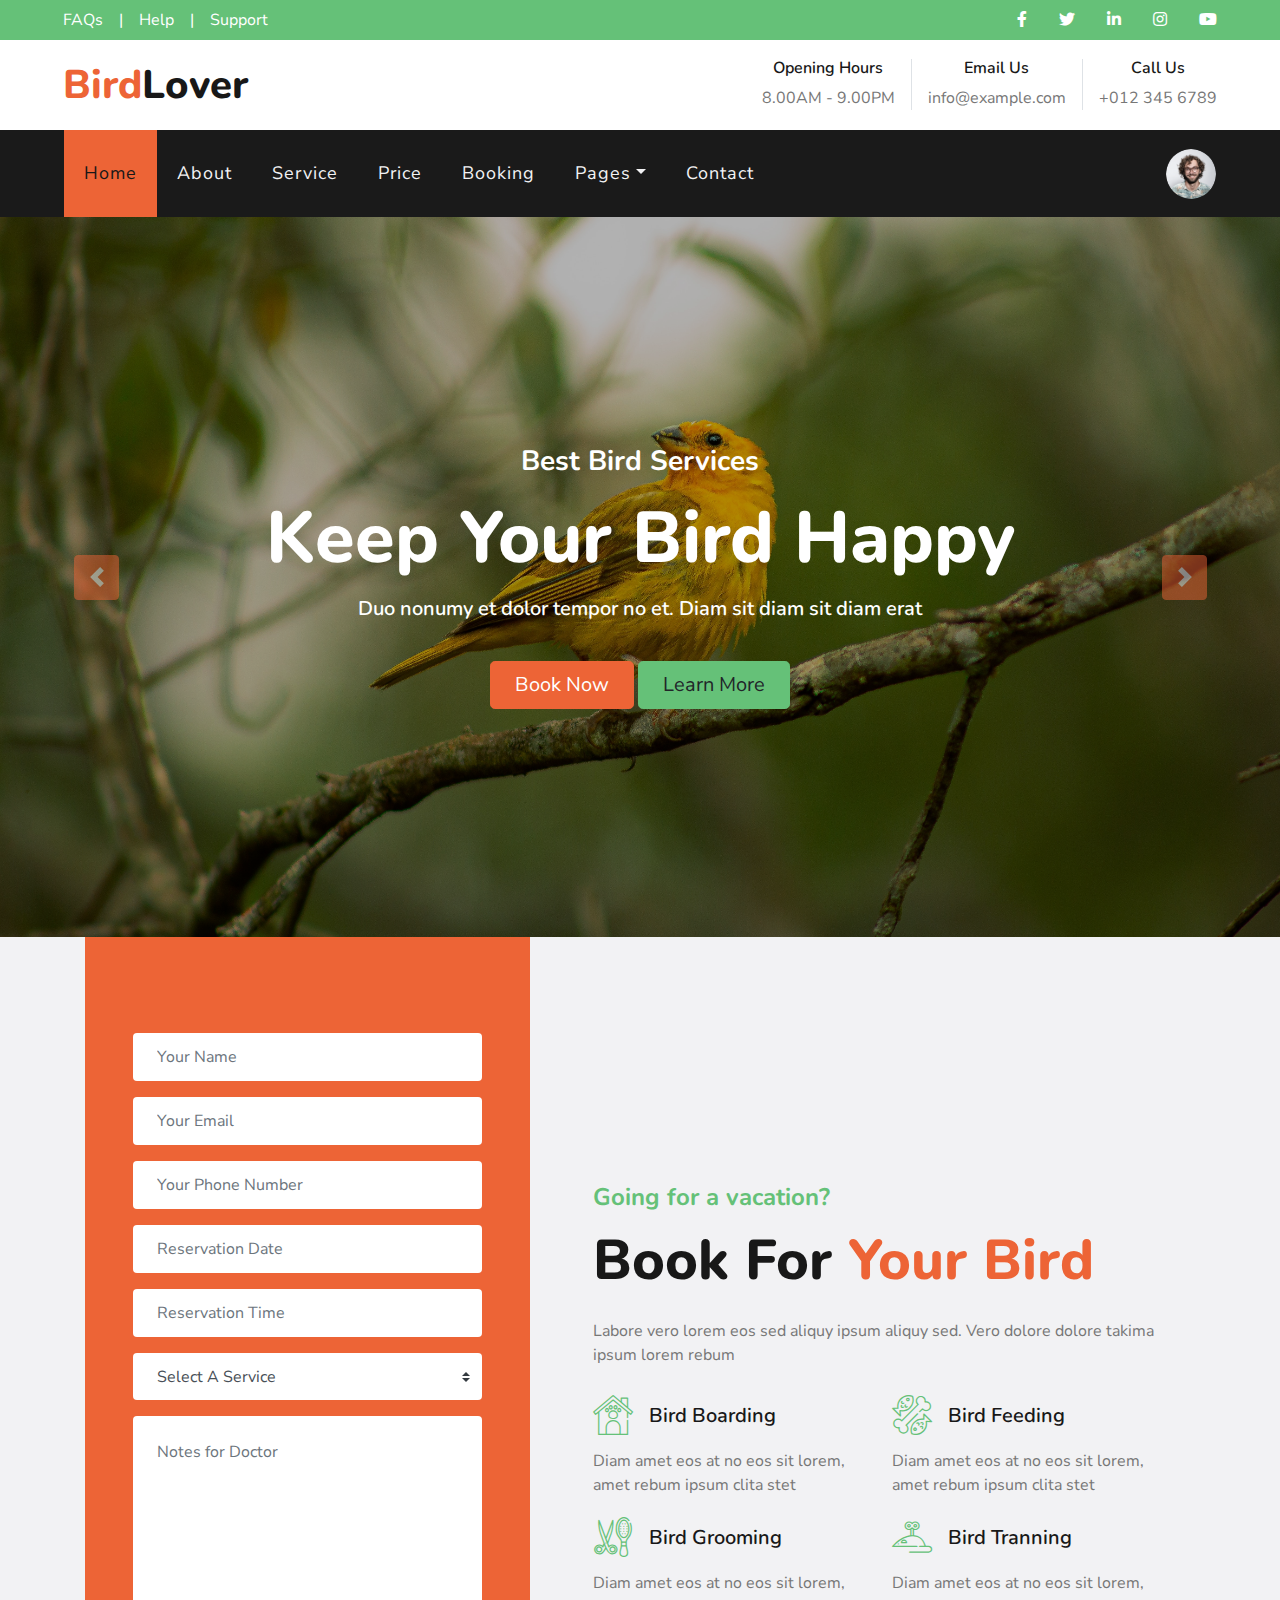
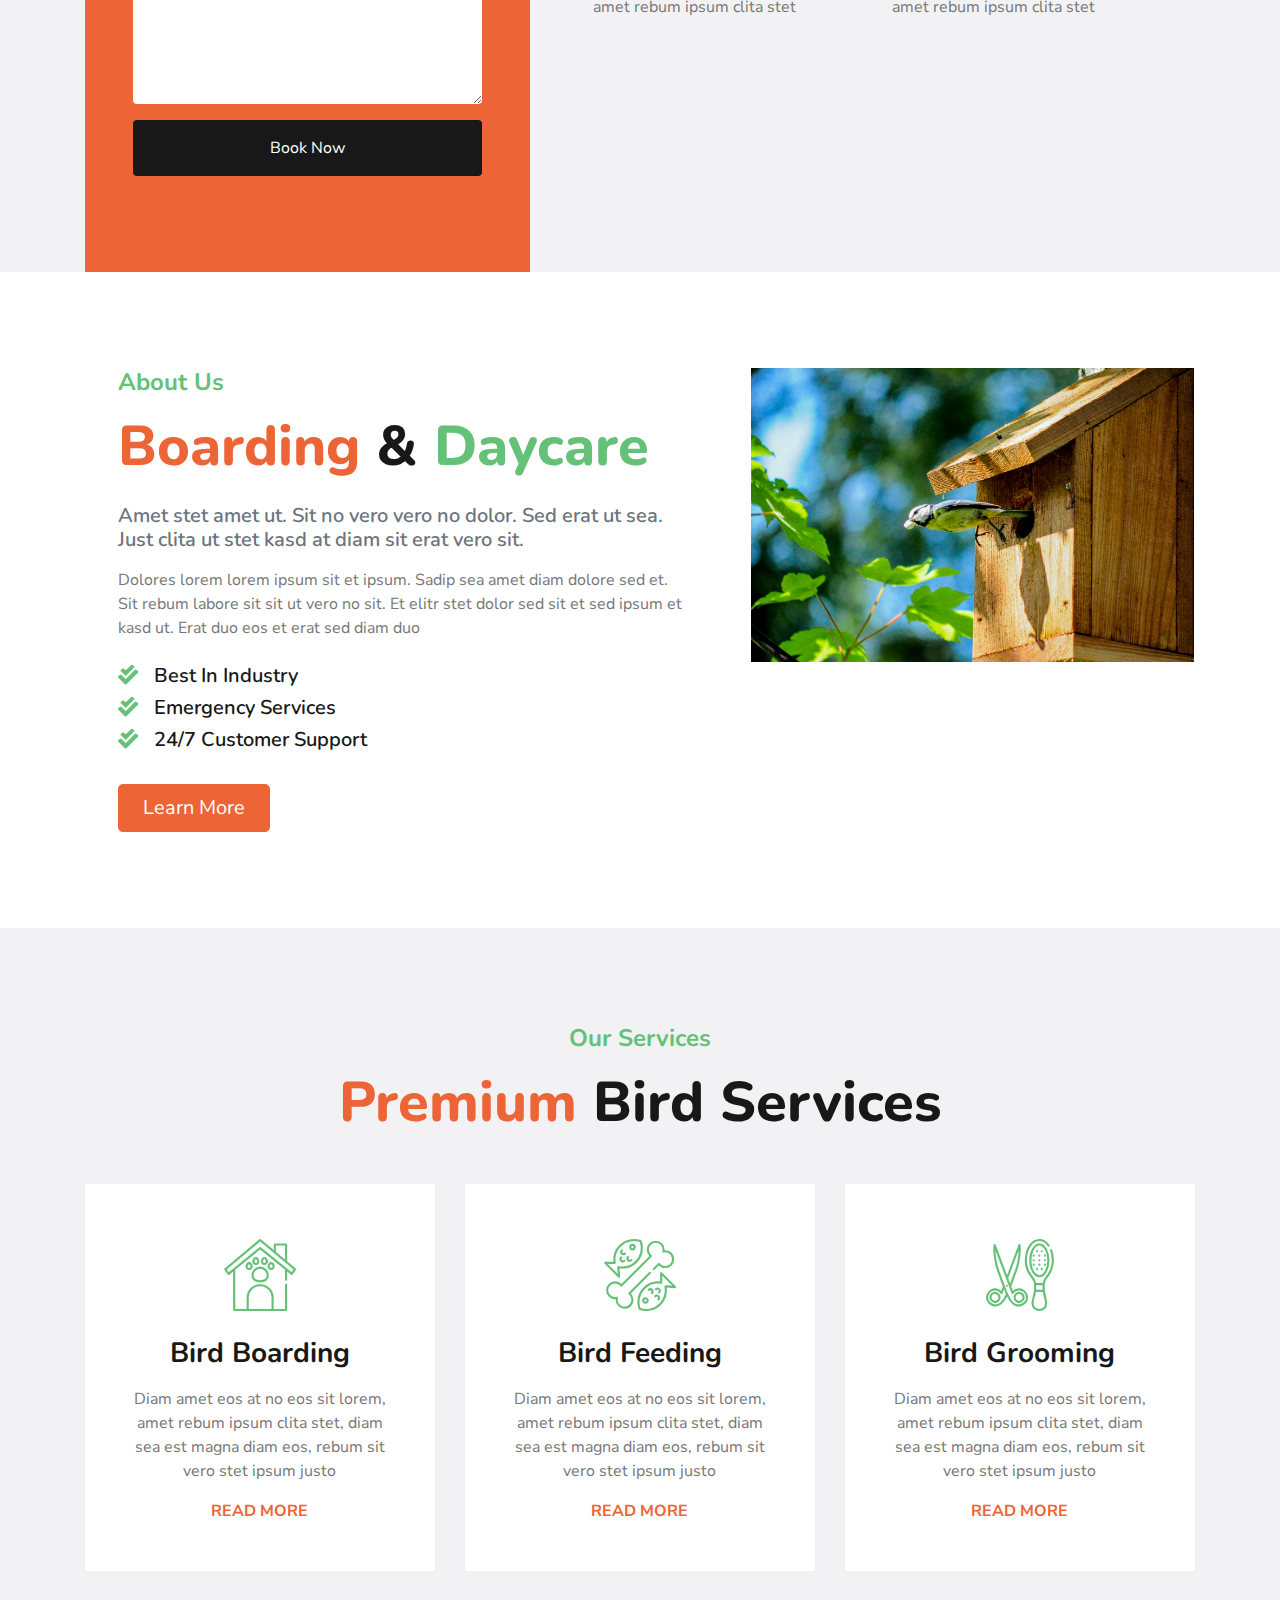
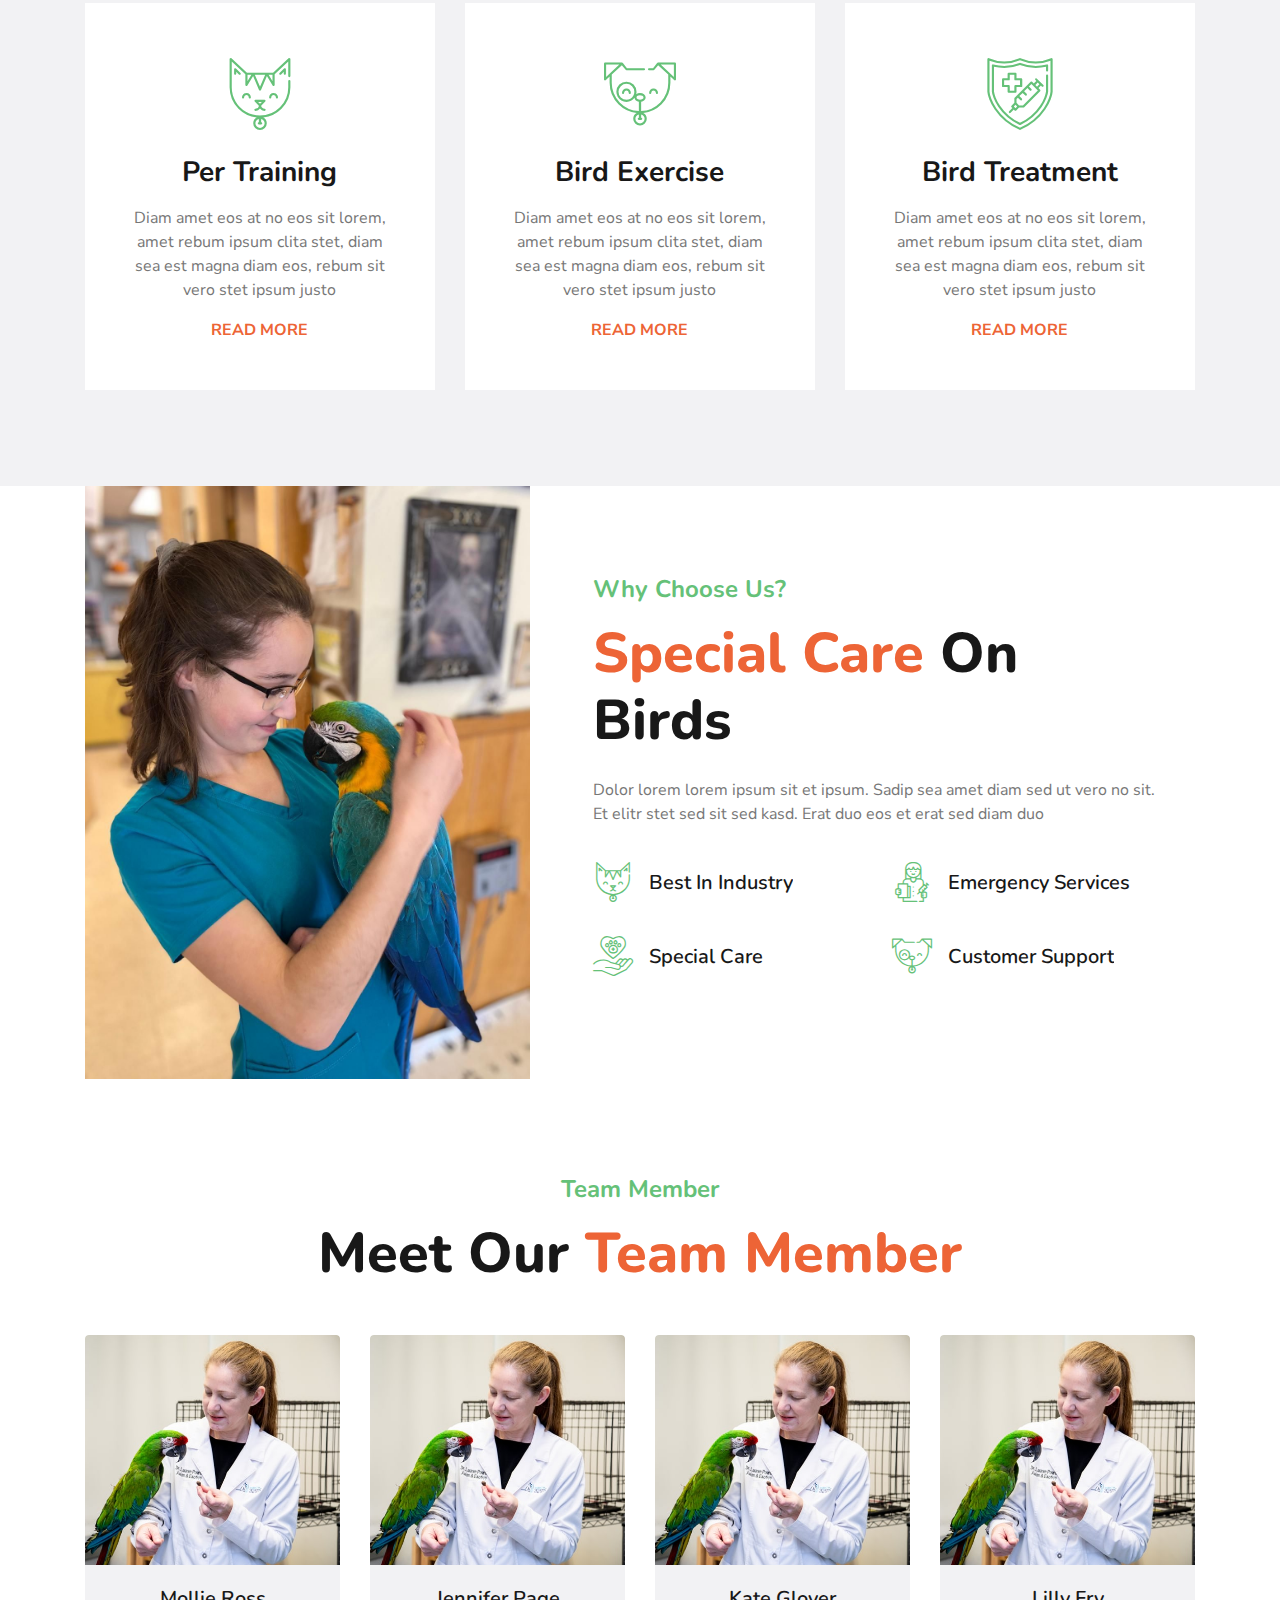
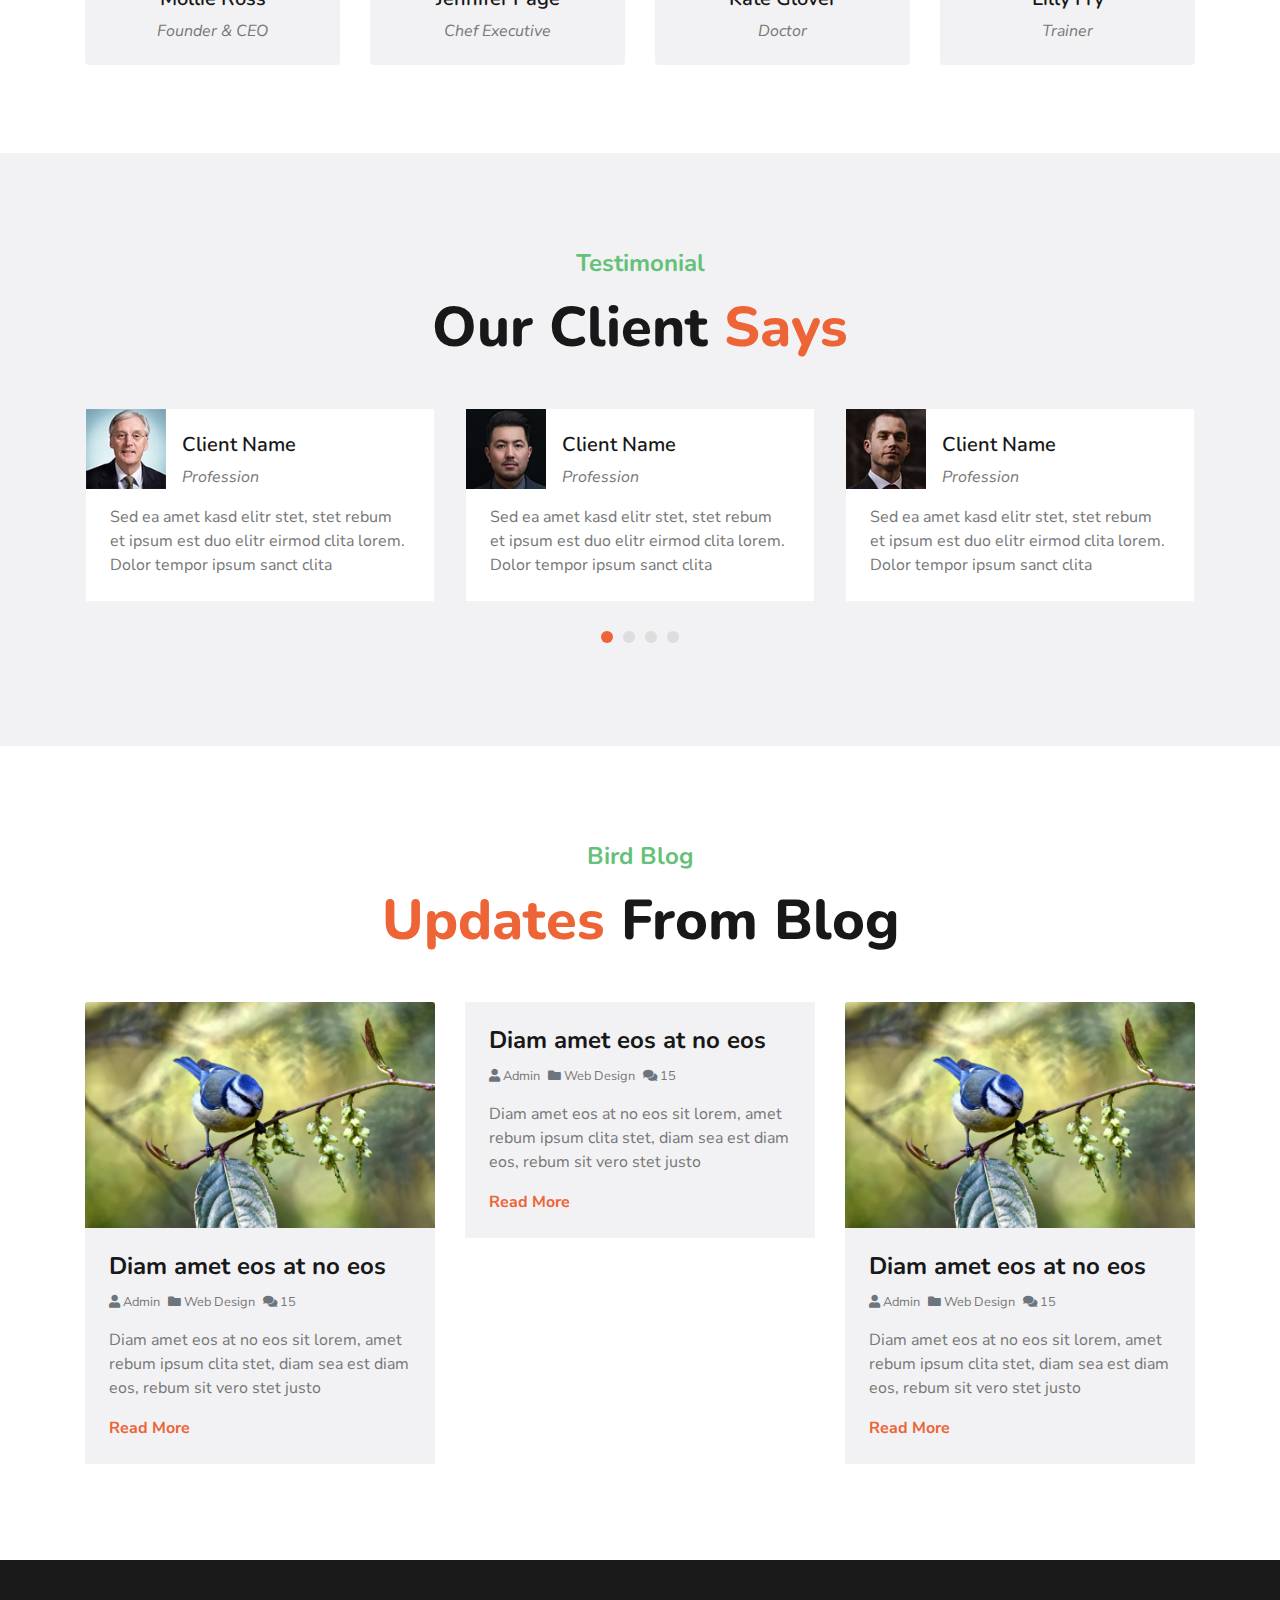
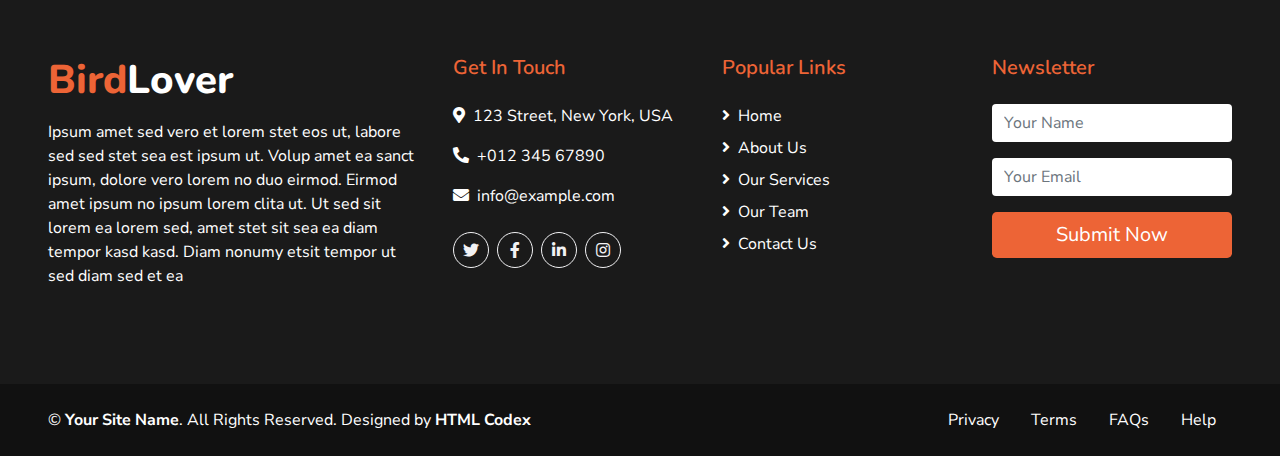
==== index.html @ dd7ac8b0 "First commit" ====
<!DOCTYPE html>
<html lang="en">
	<head>
		<meta charset="utf-8" />
		<title>BirdLover - Bird Care Website Template</title>
		<meta content="width=device-width, initial-scale=1.0" name="viewport" />
		<meta content="Free HTML Templates" name="keywords" />
		<meta content="Free HTML Templates" name="description" />

		<!-- Favicon -->
		<link href="assets/mainpage/img/favicon.ico" rel="icon" />

		<!-- Google Web Fonts -->
		<link href="https://fonts.googleapis.com/css2?family=Nunito+Sans&family=Nunito:wght@600;700;800&display=swap" rel="stylesheet" />

		<!-- Font Awesome -->
		<link href="https://cdnjs.cloudflare.com/ajax/libs/font-awesome/5.10.0/css/all.min.css" rel="stylesheet" />

		<!-- Flaticon Font -->
		<link href="assets/mainpage/lib/flaticon/font/flaticon.css" rel="stylesheet" />

		<!-- Libraries Stylesheet -->
		<link href="assets/mainpage/lib/owlcarousel/assets/owl.carousel.min.css" rel="stylesheet" />
		<link href="assets/mainpage/lib/tempusdominus/css/tempusdominus-bootstrap-4.min.css" rel="stylesheet" />

		<!-- Customized Bootstrap Stylesheet -->
		<link href="assets/mainpage/css/style.css" rel="stylesheet" />
		<link href="assets/mainpage/css/theme.css" rel="stylesheet" />
	</head>

	<body>
		<!-- Topbar Start -->
		<div class="container-fluid">
			<div class="row bg-secondary py-2 px-lg-5">
				<div class="col-lg-6 text-center text-lg-left mb-2 mb-lg-0">
					<div class="d-inline-flex align-items-center">
						<a class="text-white pr-3" href="">FAQs</a>
						<span class="text-white">|</span>
						<a class="text-white px-3" href="">Help</a>
						<span class="text-white">|</span>
						<a class="text-white pl-3" href="">Support</a>
					</div>
				</div>
				<div class="col-lg-6 text-center text-lg-right">
					<div class="d-inline-flex align-items-center">
						<a class="text-white px-3" href="">
							<i class="fab fa-facebook-f"></i>
						</a>
						<a class="text-white px-3" href="">
							<i class="fab fa-twitter"></i>
						</a>
						<a class="text-white px-3" href="">
							<i class="fab fa-linkedin-in"></i>
						</a>
						<a class="text-white px-3" href="">
							<i class="fab fa-instagram"></i>
						</a>
						<a class="text-white pl-3" href="">
							<i class="fab fa-youtube"></i>
						</a>
					</div>
				</div>
			</div>
			<div class="row py-3 px-lg-5">
				<div class="col-lg-4">
					<a href="" class="navbar-brand d-none d-lg-block">
						<h1 class="m-0 display-5 text-capitalize"><span class="text-primary">Bird</span>Lover</h1>
					</a>
				</div>
				<div class="col-lg-8 text-center text-lg-right">
					<div class="d-inline-flex align-items-center">
						<div class="d-inline-flex flex-column text-center pr-3 border-right">
							<h6>Opening Hours</h6>
							<p class="m-0">8.00AM - 9.00PM</p>
						</div>
						<div class="d-inline-flex flex-column text-center px-3 border-right">
							<h6>Email Us</h6>
							<p class="m-0">info@example.com</p>
						</div>
						<div class="d-inline-flex flex-column text-center pl-3">
							<h6>Call Us</h6>
							<p class="m-0">+012 345 6789</p>
						</div>
					</div>
				</div>
			</div>
		</div>
		<!-- Topbar End -->

		<!-- Navbar Start -->
		<div class="container-fluid p-0">
			<nav class="navbar navbar-expand-lg bg-dark navbar-dark py-3 py-lg-0 px-lg-5">
				<a href="" class="navbar-brand d-block d-lg-none">
					<h1 class="m-0 display-5 text-capitalize font-italic text-white"><span class="text-primary">Safety</span>First</h1>
				</a>
				<button type="button" class="navbar-toggler" data-toggle="collapse" data-target="#navbarCollapse">
					<span class="navbar-toggler-icon"></span>
				</button>
				<div class="collapse navbar-collapse justify-content-between px-3" id="navbarCollapse">
					<div class="navbar-nav mr-auto py-0">
						<a href="index.html" class="nav-item nav-link active">Home</a>
						<a href="about.html" class="nav-item nav-link">About</a>
						<a href="service.html" class="nav-item nav-link">Service</a>
						<a href="price.html" class="nav-item nav-link">Price</a>
						<a href="booking.html" class="nav-item nav-link">Booking</a>
						<div class="nav-item dropdown">
							<a href="#" class="nav-link dropdown-toggle" data-toggle="dropdown">Pages</a>
							<div class="dropdown-menu rounded-0 m-0">
								<a href="blog.html" class="dropdown-item">Blog Grid</a>
								<a href="single.html" class="dropdown-item">Blog Detail</a>
							</div>
						</div>
						<a href="contact.html" class="nav-item nav-link">Contact</a>
					</div>

					<!-- !Account Section -->
					<img src="assets/mainpage/img/user.png" alt="logo" class="user-pic" onclick="toggleMenu()" />

					<div class="sub-menu-wrap" id="subMenu">
						<div class="sub-menu">
							<div class="user-info">
								<img src="assets/mainpage/img/user.png" alt="" />
								<h2>Test User</h2>
							</div>
							<hr />
							<a href="#" class="sub-menu-link dropdown-menu-lg-left">
								<img src="assets/mainpage/img/profile.png" alt="" />
								<p class="m-0">Edit Profile</p>
							</a>
							<a href="#" class="sub-menu-link dropdown-item">
								<img src="assets/mainpage/img/setting.png" alt="" />
								<p class="m-0">Settings & Privacy</p>
							</a>
							<a href="#" class="sub-menu-link dropdown-item">
								<img src="assets/mainpage/img/help.png" alt="" />
								<p class="m-0">Help & Support</p>
							</a>
							<a href="#" class="sub-menu-link dropdown-item">
								<img src="assets/mainpage/img/logout.png" alt="" />
								<p class="m-0">Logout</p>
							</a>
						</div>
					</div>
					<!-- !Account Section End -->
					<!-- <a href="" class="btn btn-lg btn-primary px-3 d-none d-lg-block">Get Quote</a> -->
				</div>
			</nav>
		</div>
		<!-- Navbar End -->

		<!-- Carousel Start -->
		<div class="container-fluid p-0">
			<div id="header-carousel" class="carousel slide" data-ride="carousel">
				<div class="carousel-inner">
					<div class="carousel-item active">
						<img class="w-100" src="assets/mainpage/img/bposter1.jpg" alt="Image" />
						<div class="carousel-caption d-flex flex-column align-items-center justify-content-center">
							<div class="p-3" style="max-width: 900px">
								<h3 class="text-white mb-3 d-none d-sm-block">Best Bird Services</h3>
								<h1 class="display-3 text-white mb-3">Keep Your Bird Happy</h1>
								<h5 class="text-white mb-3 d-none d-sm-block">Duo nonumy et dolor tempor no et. Diam sit diam sit diam erat</h5>
								<a href="" class="btn btn-lg btn-primary mt-3 mt-md-4 px-4">Book Now</a>
								<a href="" class="btn btn-lg btn-secondary mt-3 mt-md-4 px-4">Learn More</a>
							</div>
						</div>
					</div>
					<div class="carousel-item">
						<img class="w-100" src="assets/mainpage/img/bposter2.jpg" alt="Image" />
						<div class="carousel-caption d-flex flex-column align-items-center justify-content-center">
							<div class="p-3" style="max-width: 900px">
								<h3 class="text-white mb-3 d-none d-sm-block">Best Bird Services</h3>
								<h1 class="display-3 text-white mb-3">Bird Spa & Grooming</h1>
								<h5 class="text-white mb-3 d-none d-sm-block">Duo nonumy et dolor tempor no et. Diam sit diam sit diam erat</h5>
								<a href="" class="btn btn-lg btn-primary mt-3 mt-md-4 px-4">Book Now</a>
								<a href="" class="btn btn-lg btn-secondary mt-3 mt-md-4 px-4">Learn More</a>
							</div>
						</div>
					</div>
				</div>
				<a class="carousel-control-prev" href="#header-carousel" data-slide="prev">
					<div class="btn btn-primary rounded" style="width: 45px; height: 45px">
						<span class="carousel-control-prev-icon mb-n2"></span>
					</div>
				</a>
				<a class="carousel-control-next" href="#header-carousel" data-slide="next">
					<div class="btn btn-primary rounded" style="width: 45px; height: 45px">
						<span class="carousel-control-next-icon mb-n2"></span>
					</div>
				</a>
			</div>
		</div>
		<!-- Carousel End -->

		<!-- Booking Start -->
		<div class="container-fluid bg-light">
			<div class="container">
				<div class="row align-items-center">
					<div class="col-lg-5">
						<div class="bg-primary py-5 px-4 px-sm-5">
							<form class="py-5">
								<div class="form-group">
									<input type="text" class="form-control border-0 p-4" placeholder="Your Name" required="required" />
								</div>
								<div class="form-group">
									<input type="email" class="form-control border-0 p-4" placeholder="Your Email" required="required" />
								</div>
								<div class="form-group">
									<input type="tel" class="form-control border-0 p-4" placeholder="Your Phone Number" required="required" />
								</div>
								<div class="form-group">
									<div class="date" id="date" data-target-input="nearest">
										<input
											type="text"
											class="form-control border-0 p-4 datetimepicker-input"
											placeholder="Reservation Date"
											data-target="#date"
											data-toggle="datetimepicker"
										/>
									</div>
								</div>
								<div class="form-group">
									<div class="time" id="time" data-target-input="nearest">
										<input
											type="text"
											class="form-control border-0 p-4 datetimepicker-input"
											placeholder="Reservation Time"
											data-target="#time"
											data-toggle="datetimepicker"
										/>
									</div>
								</div>
								<div class="form-group">
									<select class="custom-select border-0 px-4" style="height: 47px">
										<option selected>Select A Service</option>
										<option value="1">Service 1</option>
										<option value="2">Service 1</option>
										<option value="3">Service 1</option>
									</select>
								</div>
								<div class="form-group">
									<textarea class="form-control border-0 p-4" cols="20" rows="10" placeholder="Notes for Doctor"></textarea>
								</div>
								<div>
									<button class="btn btn-dark btn-block border-0 py-3" type="submit">Book Now</button>
								</div>
							</form>
						</div>
					</div>
					<div class="col-lg-7 py-5 py-lg-0 px-3 px-lg-5">
						<h4 class="text-secondary mb-3">Going for a vacation?</h4>
						<h1 class="display-4 mb-4">Book For <span class="text-primary">Your Bird</span></h1>
						<p>Labore vero lorem eos sed aliquy ipsum aliquy sed. Vero dolore dolore takima ipsum lorem rebum</p>
						<div class="row py-2">
							<div class="col-sm-6">
								<div class="d-flex flex-column">
									<div class="d-flex align-items-center mb-2">
										<h1 class="flaticon-house font-weight-normal text-secondary m-0 mr-3"></h1>
										<h5 class="text-truncate m-0">Bird Boarding</h5>
									</div>
									<p>Diam amet eos at no eos sit lorem, amet rebum ipsum clita stet</p>
								</div>
							</div>
							<div class="col-sm-6">
								<div class="d-flex flex-column">
									<div class="d-flex align-items-center mb-2">
										<h1 class="flaticon-food font-weight-normal text-secondary m-0 mr-3"></h1>
										<h5 class="text-truncate m-0">Bird Feeding</h5>
									</div>
									<p>Diam amet eos at no eos sit lorem, amet rebum ipsum clita stet</p>
								</div>
							</div>
							<div class="col-sm-6">
								<div class="d-flex flex-column">
									<div class="d-flex align-items-center mb-2">
										<h1 class="flaticon-grooming font-weight-normal text-secondary m-0 mr-3"></h1>
										<h5 class="text-truncate m-0">Bird Grooming</h5>
									</div>
									<p class="m-0">Diam amet eos at no eos sit lorem, amet rebum ipsum clita stet</p>
								</div>
							</div>
							<div class="col-sm-6">
								<div class="d-flex flex-column">
									<div class="d-flex align-items-center mb-2">
										<h1 class="flaticon-toy font-weight-normal text-secondary m-0 mr-3"></h1>
										<h5 class="text-truncate m-0">Bird Tranning</h5>
									</div>
									<p class="m-0">Diam amet eos at no eos sit lorem, amet rebum ipsum clita stet</p>
								</div>
							</div>
						</div>
					</div>
				</div>
			</div>
		</div>
		<!-- Booking Start -->

		<!-- About Start -->
		<div class="container py-5">
			<div class="row py-5">
				<div class="col-lg-7 pb-5 pb-lg-0 px-3 px-lg-5">
					<h4 class="text-secondary mb-3">About Us</h4>
					<h1 class="display-4 mb-4"><span class="text-primary">Boarding</span> & <span class="text-secondary">Daycare</span></h1>
					<h5 class="text-muted mb-3">
						Amet stet amet ut. Sit no vero vero no dolor. Sed erat ut sea. Just clita ut stet kasd at diam sit erat vero sit.
					</h5>
					<p class="mb-4">
						Dolores lorem lorem ipsum sit et ipsum. Sadip sea amet diam dolore sed et. Sit rebum labore sit sit ut vero no sit. Et elitr stet dolor
						sed sit et sed ipsum et kasd ut. Erat duo eos et erat sed diam duo
					</p>
					<ul class="list-inline">
						<li>
							<h5><i class="fa fa-check-double text-secondary mr-3"></i>Best In Industry</h5>
						</li>
						<li>
							<h5><i class="fa fa-check-double text-secondary mr-3"></i>Emergency Services</h5>
						</li>
						<li>
							<h5><i class="fa fa-check-double text-secondary mr-3"></i>24/7 Customer Support</h5>
						</li>
					</ul>
					<a href="" class="btn btn-lg btn-primary mt-3 px-4">Learn More</a>
				</div>
				<div class="col-lg-5">
					<div class="row px-3">
						<div class="col-12 p-0">
							<img class="img-fluid w-100" src="assets/mainpage/img/about-1.jpg" alt="" />
						</div>
					</div>
				</div>
			</div>
		</div>
		<!-- About End -->

		<!-- Services Start -->
		<div class="container-fluid bg-light pt-5">
			<div class="container py-5">
				<div class="d-flex flex-column text-center mb-5">
					<h4 class="text-secondary mb-3">Our Services</h4>
					<h1 class="display-4 m-0"><span class="text-primary">Premium</span> Bird Services</h1>
				</div>
				<div class="row pb-3">
					<div class="col-md-6 col-lg-4 mb-4">
						<div class="d-flex flex-column text-center bg-white mb-2 p-3 p-sm-5">
							<h3 class="flaticon-house display-3 font-weight-normal text-secondary mb-3"></h3>
							<h3 class="mb-3">Bird Boarding</h3>
							<p>Diam amet eos at no eos sit lorem, amet rebum ipsum clita stet, diam sea est magna diam eos, rebum sit vero stet ipsum justo</p>
							<a class="text-uppercase font-weight-bold" href="">Read More</a>
						</div>
					</div>
					<div class="col-md-6 col-lg-4 mb-4">
						<div class="d-flex flex-column text-center bg-white mb-2 p-3 p-sm-5">
							<h3 class="flaticon-food display-3 font-weight-normal text-secondary mb-3"></h3>
							<h3 class="mb-3">Bird Feeding</h3>
							<p>Diam amet eos at no eos sit lorem, amet rebum ipsum clita stet, diam sea est magna diam eos, rebum sit vero stet ipsum justo</p>
							<a class="text-uppercase font-weight-bold" href="">Read More</a>
						</div>
					</div>
					<div class="col-md-6 col-lg-4 mb-4">
						<div class="d-flex flex-column text-center bg-white mb-2 p-3 p-sm-5">
							<h3 class="flaticon-grooming display-3 font-weight-normal text-secondary mb-3"></h3>
							<h3 class="mb-3">Bird Grooming</h3>
							<p>Diam amet eos at no eos sit lorem, amet rebum ipsum clita stet, diam sea est magna diam eos, rebum sit vero stet ipsum justo</p>
							<a class="text-uppercase font-weight-bold" href="">Read More</a>
						</div>
					</div>
					<div class="col-md-6 col-lg-4 mb-4">
						<div class="d-flex flex-column text-center bg-white mb-2 p-3 p-sm-5">
							<h3 class="flaticon-cat display-3 font-weight-normal text-secondary mb-3"></h3>
							<h3 class="mb-3">Per Training</h3>
							<p>Diam amet eos at no eos sit lorem, amet rebum ipsum clita stet, diam sea est magna diam eos, rebum sit vero stet ipsum justo</p>
							<a class="text-uppercase font-weight-bold" href="">Read More</a>
						</div>
					</div>
					<div class="col-md-6 col-lg-4 mb-4">
						<div class="d-flex flex-column text-center bg-white mb-2 p-3 p-sm-5">
							<h3 class="flaticon-dog display-3 font-weight-normal text-secondary mb-3"></h3>
							<h3 class="mb-3">Bird Exercise</h3>
							<p>Diam amet eos at no eos sit lorem, amet rebum ipsum clita stet, diam sea est magna diam eos, rebum sit vero stet ipsum justo</p>
							<a class="text-uppercase font-weight-bold" href="">Read More</a>
						</div>
					</div>
					<div class="col-md-6 col-lg-4 mb-4">
						<div class="d-flex flex-column text-center bg-white mb-2 p-3 p-sm-5">
							<h3 class="flaticon-vaccine display-3 font-weight-normal text-secondary mb-3"></h3>
							<h3 class="mb-3">Bird Treatment</h3>
							<p>Diam amet eos at no eos sit lorem, amet rebum ipsum clita stet, diam sea est magna diam eos, rebum sit vero stet ipsum justo</p>
							<a class="text-uppercase font-weight-bold" href="">Read More</a>
						</div>
					</div>
				</div>
			</div>
		</div>
		<!-- Services End -->

		<!-- Features Start -->
		<div class="container">
			<div class="row align-items-center">
				<div class="col-lg-5">
					<img class="img-fluid w-100" src="assets/mainpage/img/feature.jpg" alt="" />
				</div>
				<div class="col-lg-7 py-5 py-lg-0 px-3 px-lg-5">
					<h4 class="text-secondary mb-3">Why Choose Us?</h4>
					<h1 class="display-4 mb-4"><span class="text-primary">Special Care</span> On Birds</h1>
					<p class="mb-4">
						Dolor lorem lorem ipsum sit et ipsum. Sadip sea amet diam sed ut vero no sit. Et elitr stet sed sit sed kasd. Erat duo eos et erat sed
						diam duo
					</p>
					<div class="row py-2">
						<div class="col-6">
							<div class="d-flex align-items-center mb-4">
								<h1 class="flaticon-cat font-weight-normal text-secondary m-0 mr-3"></h1>
								<h5 class="text-truncate m-0">Best In Industry</h5>
							</div>
						</div>
						<div class="col-6">
							<div class="d-flex align-items-center mb-4">
								<h1 class="flaticon-doctor font-weight-normal text-secondary m-0 mr-3"></h1>
								<h5 class="text-truncate m-0">Emergency Services</h5>
							</div>
						</div>
						<div class="col-6">
							<div class="d-flex align-items-center">
								<h1 class="flaticon-care font-weight-normal text-secondary m-0 mr-3"></h1>
								<h5 class="text-truncate m-0">Special Care</h5>
							</div>
						</div>
						<div class="col-6">
							<div class="d-flex align-items-center">
								<h1 class="flaticon-dog font-weight-normal text-secondary m-0 mr-3"></h1>
								<h5 class="text-truncate m-0">Customer Support</h5>
							</div>
						</div>
					</div>
				</div>
			</div>
		</div>
		<!-- Features End -->

		<!-- Pricing Plan Start -->
		<!-- <div class="container-fluid bg-light pt-5 pb-4">
			<div class="container py-5">
				<div class="d-flex flex-column text-center mb-5">
					<h4 class="text-secondary mb-3">Pricing Plan</h4>
					<h1 class="display-4 m-0">Choose the <span class="text-primary">Best Price</span></h1>
				</div>
				<div class="row">
					<div class="col-lg-4 mb-4">
						<div class="card border-0">
							<div class="card-header position-relative border-0 p-0 mb-4">
								<img class="card-img-top" src="img/price-1.jpg" alt="" />
								<div
									class="position-absolute d-flex flex-column align-items-center justify-content-center w-100 h-100"
									style="top: 0; left: 0; z-index: 1; background: rgba(0, 0, 0, 0.5)"
								>
									<h3 class="text-primary mb-3">Basic</h3>
									<h1 class="display-4 text-white mb-0">
										<small class="align-top" style="font-size: 22px; line-height: 45px">$</small>49<small
											class="align-bottom"
											style="font-size: 16px; line-height: 40px"
											>/ Mo</small
										>
									</h1>
								</div>
							</div>
							<div class="card-body text-center p-0">
								<ul class="list-group list-group-flush mb-4">
									<li class="list-group-item p-2"><i class="fa fa-check text-secondary mr-2"></i>Feeding</li>
									<li class="list-group-item p-2"><i class="fa fa-check text-secondary mr-2"></i>Boarding</li>
									<li class="list-group-item p-2"><i class="fa fa-times text-danger mr-2"></i>Spa & Grooming</li>
									<li class="list-group-item p-2"><i class="fa fa-times text-danger mr-2"></i>Veterinary Medicine</li>
								</ul>
							</div>
							<div class="card-footer border-0 p-0">
								<a href="" class="btn btn-primary btn-block p-3" style="border-radius: 0">Signup Now</a>
							</div>
						</div>
					</div>
					<div class="col-lg-4 mb-4">
						<div class="card border-0">
							<div class="card-header position-relative border-0 p-0 mb-4">
								<img class="card-img-top" src="img/price-2.jpg" alt="" />
								<div
									class="position-absolute d-flex flex-column align-items-center justify-content-center w-100 h-100"
									style="top: 0; left: 0; z-index: 1; background: rgba(0, 0, 0, 0.5)"
								>
									<h3 class="text-secondary mb-3">Standard</h3>
									<h1 class="display-4 text-white mb-0">
										<small class="align-top" style="font-size: 22px; line-height: 45px">$</small>99<small
											class="align-bottom"
											style="font-size: 16px; line-height: 40px"
											>/ Mo</small
										>
									</h1>
								</div>
							</div>
							<div class="card-body text-center p-0">
								<ul class="list-group list-group-flush mb-4">
									<li class="list-group-item p-2"><i class="fa fa-check text-secondary mr-2"></i>Feeding</li>
									<li class="list-group-item p-2"><i class="fa fa-check text-secondary mr-2"></i>Boarding</li>
									<li class="list-group-item p-2"><i class="fa fa-check text-secondary mr-2"></i>Spa & Grooming</li>
									<li class="list-group-item p-2"><i class="fa fa-times text-danger mr-2"></i>Veterinary Medicine</li>
								</ul>
							</div>
							<div class="card-footer border-0 p-0">
								<a href="" class="btn btn-secondary btn-block p-3" style="border-radius: 0">Signup Now</a>
							</div>
						</div>
					</div>
					<div class="col-lg-4 mb-4">
						<div class="card border-0">
							<div class="card-header position-relative border-0 p-0 mb-4">
								<img class="card-img-top" src="img/price-3.jpg" alt="" />
								<div
									class="position-absolute d-flex flex-column align-items-center justify-content-center w-100 h-100"
									style="top: 0; left: 0; z-index: 1; background: rgba(0, 0, 0, 0.5)"
								>
									<h3 class="text-primary mb-3">Premium</h3>
									<h1 class="display-4 text-white mb-0">
										<small class="align-top" style="font-size: 22px; line-height: 45px">$</small>149<small
											class="align-bottom"
											style="font-size: 16px; line-height: 40px"
											>/ Mo</small
										>
									</h1>
								</div>
							</div>
							<div class="card-body text-center p-0">
								<ul class="list-group list-group-flush mb-4">
									<li class="list-group-item p-2"><i class="fa fa-check text-secondary mr-2"></i>Feeding</li>
									<li class="list-group-item p-2"><i class="fa fa-check text-secondary mr-2"></i>Boarding</li>
									<li class="list-group-item p-2"><i class="fa fa-check text-secondary mr-2"></i>Spa & Grooming</li>
									<li class="list-group-item p-2"><i class="fa fa-check text-secondary mr-2"></i>Veterinary Medicine</li>
								</ul>
							</div>
							<div class="card-footer border-0 p-0">
								<a href="" class="btn btn-primary btn-block p-3" style="border-radius: 0">Signup Now</a>
							</div>
						</div>
					</div>
				</div>
			</div>
		</div> -->
		<!-- Pricing Plan End -->

		<!-- Team Start -->
		<div class="container mt-5 pt-5 pb-3">
			<div class="d-flex flex-column text-center mb-5">
				<h4 class="text-secondary mb-3">Team Member</h4>
				<h1 class="display-4 m-0">Meet Our <span class="text-primary">Team Member</span></h1>
			</div>
			<div class="row">
				<div class="col-lg-3 col-md-6">
					<div class="team card position-relative overflow-hidden border-0 mb-4">
						<img class="card-img-top" src="assets/mainpage/img/team-1.jpg" alt="" />
						<div class="card-body text-center p-0">
							<div class="team-text d-flex flex-column justify-content-center bg-light">
								<h5>Mollie Ross</h5>
								<i>Founder & CEO</i>
							</div>
							<div class="team-social d-flex align-items-center justify-content-center bg-dark">
								<a class="btn btn-outline-primary rounded-circle text-center mr-2 px-0" style="width: 36px; height: 36px" href="#"
									><i class="fab fa-twitter"></i
								></a>
								<a class="btn btn-outline-primary rounded-circle text-center mr-2 px-0" style="width: 36px; height: 36px" href="#"
									><i class="fab fa-facebook-f"></i
								></a>
								<a class="btn btn-outline-primary rounded-circle text-center mr-2 px-0" style="width: 36px; height: 36px" href="#"
									><i class="fab fa-linkedin-in"></i
								></a>
								<a class="btn btn-outline-primary rounded-circle text-center px-0" style="width: 36px; height: 36px" href="#"
									><i class="fab fa-instagram"></i
								></a>
							</div>
						</div>
					</div>
				</div>
				<div class="col-lg-3 col-md-6">
					<div class="team card position-relative overflow-hidden border-0 mb-4">
						<img class="card-img-top" src="assets/mainpage/img/team-1.jpg" alt="" />
						<div class="card-body text-center p-0">
							<div class="team-text d-flex flex-column justify-content-center bg-light">
								<h5>Jennifer Page</h5>
								<i>Chef Executive</i>
							</div>
							<div class="team-social d-flex align-items-center justify-content-center bg-dark">
								<a class="btn btn-outline-primary rounded-circle text-center mr-2 px-0" style="width: 36px; height: 36px" href="#"
									><i class="fab fa-twitter"></i
								></a>
								<a class="btn btn-outline-primary rounded-circle text-center mr-2 px-0" style="width: 36px; height: 36px" href="#"
									><i class="fab fa-facebook-f"></i
								></a>
								<a class="btn btn-outline-primary rounded-circle text-center mr-2 px-0" style="width: 36px; height: 36px" href="#"
									><i class="fab fa-linkedin-in"></i
								></a>
								<a class="btn btn-outline-primary rounded-circle text-center px-0" style="width: 36px; height: 36px" href="#"
									><i class="fab fa-instagram"></i
								></a>
							</div>
						</div>
					</div>
				</div>
				<div class="col-lg-3 col-md-6">
					<div class="team card position-relative overflow-hidden border-0 mb-4">
						<img class="card-img-top" src="assets/mainpage/img/team-1.jpg" alt="" />
						<div class="card-body text-center p-0">
							<div class="team-text d-flex flex-column justify-content-center bg-light">
								<h5>Kate Glover</h5>
								<i>Doctor</i>
							</div>
							<div class="team-social d-flex align-items-center justify-content-center bg-dark">
								<a class="btn btn-outline-primary rounded-circle text-center mr-2 px-0" style="width: 36px; height: 36px" href="#"
									><i class="fab fa-twitter"></i
								></a>
								<a class="btn btn-outline-primary rounded-circle text-center mr-2 px-0" style="width: 36px; height: 36px" href="#"
									><i class="fab fa-facebook-f"></i
								></a>
								<a class="btn btn-outline-primary rounded-circle text-center mr-2 px-0" style="width: 36px; height: 36px" href="#"
									><i class="fab fa-linkedin-in"></i
								></a>
								<a class="btn btn-outline-primary rounded-circle text-center px-0" style="width: 36px; height: 36px" href="#"
									><i class="fab fa-instagram"></i
								></a>
							</div>
						</div>
					</div>
				</div>
				<div class="col-lg-3 col-md-6">
					<div class="team card position-relative overflow-hidden border-0 mb-4">
						<img class="card-img-top" src="assets/mainpage/img/team-1.jpg" alt="" />
						<div class="card-body text-center p-0">
							<div class="team-text d-flex flex-column justify-content-center bg-light">
								<h5>Lilly Fry</h5>
								<i>Trainer</i>
							</div>
							<div class="team-social d-flex align-items-center justify-content-center bg-dark">
								<a class="btn btn-outline-primary rounded-circle text-center mr-2 px-0" style="width: 36px; height: 36px" href="#"
									><i class="fab fa-twitter"></i
								></a>
								<a class="btn btn-outline-primary rounded-circle text-center mr-2 px-0" style="width: 36px; height: 36px" href="#"
									><i class="fab fa-facebook-f"></i
								></a>
								<a class="btn btn-outline-primary rounded-circle text-center mr-2 px-0" style="width: 36px; height: 36px" href="#"
									><i class="fab fa-linkedin-in"></i
								></a>
								<a class="btn btn-outline-primary rounded-circle text-center px-0" style="width: 36px; height: 36px" href="#"
									><i class="fab fa-instagram"></i
								></a>
							</div>
						</div>
					</div>
				</div>
			</div>
		</div>
		<!-- Team End -->

		<!-- Testimonial Start -->
		<div class="container-fluid bg-light my-5 p-0 py-5">
			<div class="container p-0 py-5">
				<div class="d-flex flex-column text-center mb-5">
					<h4 class="text-secondary mb-3">Testimonial</h4>
					<h1 class="display-4 m-0">Our Client <span class="text-primary">Says</span></h1>
				</div>
				<div class="owl-carousel testimonial-carousel">
					<div class="bg-white mx-3 p-4">
						<div class="d-flex align-items-end mb-3 mt-n4 ml-n4">
							<img class="img-fluid" src="assets/mainpage/img/testimonial-1.jpg" style="width: 80px; height: 80px" alt="" />
							<div class="ml-3">
								<h5>Client Name</h5>
								<i>Profession</i>
							</div>
						</div>
						<p class="m-0">Sed ea amet kasd elitr stet, stet rebum et ipsum est duo elitr eirmod clita lorem. Dolor tempor ipsum sanct clita</p>
					</div>
					<div class="bg-white mx-3 p-4">
						<div class="d-flex align-items-end mb-3 mt-n4 ml-n4">
							<img class="img-fluid" src="assets/mainpage/img/testimonial-2.jpg" style="width: 80px; height: 80px" alt="" />
							<div class="ml-3">
								<h5>Client Name</h5>
								<i>Profession</i>
							</div>
						</div>
						<p class="m-0">Sed ea amet kasd elitr stet, stet rebum et ipsum est duo elitr eirmod clita lorem. Dolor tempor ipsum sanct clita</p>
					</div>
					<div class="bg-white mx-3 p-4">
						<div class="d-flex align-items-end mb-3 mt-n4 ml-n4">
							<img class="img-fluid" src="assets/mainpage/img/testimonial-3.jpg" style="width: 80px; height: 80px" alt="" />
							<div class="ml-3">
								<h5>Client Name</h5>
								<i>Profession</i>
							</div>
						</div>
						<p class="m-0">Sed ea amet kasd elitr stet, stet rebum et ipsum est duo elitr eirmod clita lorem. Dolor tempor ipsum sanct clita</p>
					</div>
					<div class="bg-white mx-3 p-4">
						<div class="d-flex align-items-end mb-3 mt-n4 ml-n4">
							<img class="img-fluid" src="assets/mainpage/img/testimonial-4.jpg" style="width: 80px; height: 80px" alt="" />
							<div class="ml-3">
								<h5>Client Name</h5>
								<i>Profession</i>
							</div>
						</div>
						<p class="m-0">Sed ea amet kasd elitr stet, stet rebum et ipsum est duo elitr eirmod clita lorem. Dolor tempor ipsum sanct clita</p>
					</div>
				</div>
			</div>
		</div>
		<!-- Testimonial End -->

		<!-- Blog Start -->
		<div class="container pt-5">
			<div class="d-flex flex-column text-center mb-5">
				<h4 class="text-secondary mb-3">Bird Blog</h4>
				<h1 class="display-4 m-0"><span class="text-primary">Updates</span> From Blog</h1>
			</div>
			<div class="row pb-3">
				<div class="col-lg-4 mb-4">
					<div class="card border-0 mb-2">
						<img class="card-img-top" src="assets/mainpage/img/blog-1.jpg" alt="" />
						<div class="card-body bg-light p-4">
							<h4 class="card-title text-truncate">Diam amet eos at no eos</h4>
							<div class="d-flex mb-3">
								<small class="mr-2"><i class="fa fa-user text-muted"></i> Admin</small>
								<small class="mr-2"><i class="fa fa-folder text-muted"></i> Web Design</small>
								<small class="mr-2"><i class="fa fa-comments text-muted"></i> 15</small>
							</div>
							<p>Diam amet eos at no eos sit lorem, amet rebum ipsum clita stet, diam sea est diam eos, rebum sit vero stet justo</p>
							<a class="font-weight-bold" href="">Read More</a>
						</div>
					</div>
				</div>
				<div class="col-lg-4 mb-4">
					<div class="card border-0 mb-2">
						<img class="card-img-top" src="assets/mainpage/img/about-2.jpg" alt="" />
						<div class="card-body bg-light p-4">
							<h4 class="card-title text-truncate">Diam amet eos at no eos</h4>
							<div class="d-flex mb-3">
								<small class="mr-2"><i class="fa fa-user text-muted"></i> Admin</small>
								<small class="mr-2"><i class="fa fa-folder text-muted"></i> Web Design</small>
								<small class="mr-2"><i class="fa fa-comments text-muted"></i> 15</small>
							</div>
							<p>Diam amet eos at no eos sit lorem, amet rebum ipsum clita stet, diam sea est diam eos, rebum sit vero stet justo</p>
							<a class="font-weight-bold" href="">Read More</a>
						</div>
					</div>
				</div>
				<div class="col-lg-4 mb-4">
					<div class="card border-0 mb-2">
						<img class="card-img-top" src="assets/mainpage/img/blog-1.jpg" alt="" />
						<div class="card-body bg-light p-4">
							<h4 class="card-title text-truncate">Diam amet eos at no eos</h4>
							<div class="d-flex mb-3">
								<small class="mr-2"><i class="fa fa-user text-muted"></i> Admin</small>
								<small class="mr-2"><i class="fa fa-folder text-muted"></i> Web Design</small>
								<small class="mr-2"><i class="fa fa-comments text-muted"></i> 15</small>
							</div>
							<p>Diam amet eos at no eos sit lorem, amet rebum ipsum clita stet, diam sea est diam eos, rebum sit vero stet justo</p>
							<a class="font-weight-bold" href="">Read More</a>
						</div>
					</div>
				</div>
			</div>
		</div>
		<!-- Blog End -->

		<!-- Footer Start -->
		<div class="container-fluid bg-dark text-white mt-5 py-5 px-sm-3 px-md-5">
			<div class="row pt-5">
				<div class="col-lg-4 col-md-12 mb-5">
					<h1 class="mb-3 display-5 text-capitalize text-white"><span class="text-primary">Bird</span>Lover</h1>
					<p class="m-0">
						Ipsum amet sed vero et lorem stet eos ut, labore sed sed stet sea est ipsum ut. Volup amet ea sanct ipsum, dolore vero lorem no duo
						eirmod. Eirmod amet ipsum no ipsum lorem clita ut. Ut sed sit lorem ea lorem sed, amet stet sit sea ea diam tempor kasd kasd. Diam nonumy
						etsit tempor ut sed diam sed et ea
					</p>
				</div>
				<div class="col-lg-8 col-md-12">
					<div class="row">
						<div class="col-md-4 mb-5">
							<h5 class="text-primary mb-4">Get In Touch</h5>
							<p><i class="fa fa-map-marker-alt mr-2"></i>123 Street, New York, USA</p>
							<p><i class="fa fa-phone-alt mr-2"></i>+012 345 67890</p>
							<p><i class="fa fa-envelope mr-2"></i>info@example.com</p>
							<div class="d-flex justify-content-start mt-4">
								<a class="btn btn-outline-light rounded-circle text-center mr-2 px-0" style="width: 36px; height: 36px" href="#"
									><i class="fab fa-twitter"></i
								></a>
								<a class="btn btn-outline-light rounded-circle text-center mr-2 px-0" style="width: 36px; height: 36px" href="#"
									><i class="fab fa-facebook-f"></i
								></a>
								<a class="btn btn-outline-light rounded-circle text-center mr-2 px-0" style="width: 36px; height: 36px" href="#"
									><i class="fab fa-linkedin-in"></i
								></a>
								<a class="btn btn-outline-light rounded-circle text-center mr-2 px-0" style="width: 36px; height: 36px" href="#"
									><i class="fab fa-instagram"></i
								></a>
							</div>
						</div>
						<div class="col-md-4 mb-5">
							<h5 class="text-primary mb-4">Popular Links</h5>
							<div class="d-flex flex-column justify-content-start">
								<a class="text-white mb-2" href="#"><i class="fa fa-angle-right mr-2"></i>Home</a>
								<a class="text-white mb-2" href="#"><i class="fa fa-angle-right mr-2"></i>About Us</a>
								<a class="text-white mb-2" href="#"><i class="fa fa-angle-right mr-2"></i>Our Services</a>
								<a class="text-white mb-2" href="#"><i class="fa fa-angle-right mr-2"></i>Our Team</a>
								<a class="text-white" href="#"><i class="fa fa-angle-right mr-2"></i>Contact Us</a>
							</div>
						</div>
						<div class="col-md-4 mb-5">
							<h5 class="text-primary mb-4">Newsletter</h5>
							<form action="">
								<div class="form-group">
									<input type="text" class="form-control border-0" placeholder="Your Name" required="required" />
								</div>
								<div class="form-group">
									<input type="email" class="form-control border-0" placeholder="Your Email" required="required" />
								</div>
								<div>
									<button class="btn btn-lg btn-primary btn-block border-0" type="submit">Submit Now</button>
								</div>
							</form>
						</div>
					</div>
				</div>
			</div>
		</div>
		<div class="container-fluid text-white py-4 px-sm-3 px-md-5" style="background: #111111">
			<div class="row">
				<div class="col-md-6 text-center text-md-left mb-3 mb-md-0">
					<p class="m-0 text-white">
						&copy; <a class="text-white font-weight-bold" href="#">Your Site Name</a>. All Rights Reserved. Designed by
						<a class="text-white font-weight-bold" href="https://htmlcodex.com">HTML Codex</a>
					</p>
				</div>
				<div class="col-md-6 text-center text-md-right">
					<ul class="nav d-inline-flex">
						<li class="nav-item">
							<a class="nav-link text-white py-0" href="#">Privacy</a>
						</li>
						<li class="nav-item">
							<a class="nav-link text-white py-0" href="#">Terms</a>
						</li>
						<li class="nav-item">
							<a class="nav-link text-white py-0" href="#">FAQs</a>
						</li>
						<li class="nav-item">
							<a class="nav-link text-white py-0" href="#">Help</a>
						</li>
					</ul>
				</div>
			</div>
		</div>
		<!-- Footer End -->

		<!-- Back to Top -->
		<a href="#" class="btn btn-lg btn-primary back-to-top"><i class="fa fa-angle-double-up"></i></a>

		<!-- JavaScript Libraries -->
		<script>
			let subMenu = document.getElementById('subMenu');

			function toggleMenu() {
				subMenu.classList.toggle('open-menu');
				if (subMenu.classList.contains('open-menu')) {
					// Move the element to the top layer
					subMenu.style.zIndex = '9999';
				} else {
					// Reset the z-index value
					subMenu.style.zIndex = '';
				}
			}
		</script>
		<script src="https://code.jquery.com/jquery-3.4.1.min.js"></script>
		<script src="https://stackpath.bootstrapcdn.com/bootstrap/4.4.1/js/bootstrap.bundle.min.js"></script>
		<script src="assets/mainpage/lib/easing/easing.min.js"></script>
		<script src="assets/mainpage/lib/owlcarousel/owl.carousel.min.js"></script>
		<script src="assets/mainpage/lib/tempusdominus/js/moment.min.js"></script>
		<script src="assets/mainpage/lib/tempusdominus/js/moment-timezone.min.js"></script>
		<script src="assets/mainpage/lib/tempusdominus/js/tempusdominus-bootstrap-4.min.js"></script>

		<!-- Contact Javascript File -->
		<script src="assets/mainpage/mail/jqBootstrapValidation.min.js"></script>
		<script src="assets/mainpage/mail/contact.js"></script>

		<!-- Template Javascript -->

		<script src="assets/mainpage/js/main.js"></script>
	</body>
</html>
---- assets/mainpage/lib/flaticon/font/flaticon.css ----
/*
  	Flaticon icon font: Flaticon
  	Creation date: 06/11/2020 05:08
  	*/

@font-face {
  font-family: "Flaticon";
  src: url("./Flaticon.eot");
  src: url("./Flaticon.eot?#iefix") format("embedded-opentype"),
       url("./Flaticon.woff2") format("woff2"),
       url("./Flaticon.woff") format("woff"),
       url("./Flaticon.ttf") format("truetype"),
       url("./Flaticon.svg#Flaticon") format("svg");
  font-weight: normal;
  font-style: normal;
}

@media screen and (-webkit-min-device-pixel-ratio:0) {
  @font-face {
    font-family: "Flaticon";
    src: url("./Flaticon.svg#Flaticon") format("svg");
  }
}

[class^="flaticon-"]:before, [class*=" flaticon-"]:before,
[class^="flaticon-"]:after, [class*=" flaticon-"]:after {   
  font-family: Flaticon;
        font-size: 20px;
font-style: normal;
margin-left: 20px;
}

.flaticon-house:before { content: "\f100"; }
.flaticon-grooming:before { content: "\f101"; }
.flaticon-food:before { content: "\f102"; }
.flaticon-care:before { content: "\f103"; }
.flaticon-vaccine:before { content: "\f104"; }
.flaticon-doctor:before { content: "\f105"; }
.flaticon-cat:before { content: "\f106"; }
.flaticon-dog:before { content: "\f107"; }
.flaticon-fountain:before { content: "\f108"; }
.flaticon-toy:before { content: "\f109"; }
---- assets/mainpage/css/style.css ----
/******* Bootstrap Theming ********/
/*!
 * Bootstrap v4.5.3 (https://getbootstrap.com/)
 * Copyright 2011-2020 The Bootstrap Authors
 * Copyright 2011-2020 Twitter, Inc.
 * Licensed under MIT (https://github.com/twbs/bootstrap/blob/main/LICENSE)
 */
:root {
	--blue: #007bff;
	--indigo: #6610f2;
	--purple: #6f42c1;
	--pink: #e83e8c;
	--red: #dc3545;
	--orange: #fd7e14;
	--yellow: #ffc107;
	--green: #28a745;
	--teal: #20c997;
	--cyan: #17a2b8;
	--white: #fff;
	--gray: #6c757d;
	--gray-dark: #343a40;
	--primary: #ed6436;
	--secondary: #65c178;
	--success: #28a745;
	--info: #17a2b8;
	--warning: #ffc107;
	--danger: #dc3545;
	--light: #f2f2f4;
	--dark: #181818;
	--breakpoint-xs: 0;
	--breakpoint-sm: 576px;
	--breakpoint-md: 768px;
	--breakpoint-lg: 992px;
	--breakpoint-xl: 1200px;
	--font-family-sans-serif: 'Nunito Sans', sans-serif;
	--font-family-monospace: SFMono-Regular, Menlo, Monaco, Consolas, 'Liberation Mono', 'Courier New', monospace;
}

*,
*::before,
*::after {
	box-sizing: border-box;
}

html {
	font-family: sans-serif;
	line-height: 1.15;
	-webkit-text-size-adjust: 100%;
	-webkit-tap-highlight-color: rgba(0, 0, 0, 0);
}

article,
aside,
figcaption,
figure,
footer,
header,
hgroup,
main,
nav,
section {
	display: block;
}

body {
	margin: 0;
	font-family: 'Nunito Sans', sans-serif;
	font-size: 1rem;
	font-weight: 400;
	line-height: 1.5;
	color: #777777;
	text-align: left;
	background-color: #fff;
}

[tabindex='-1']:focus:not(:focus-visible) {
	outline: 0 !important;
}

hr {
	box-sizing: content-box;
	height: 0;
	overflow: visible;
}

h1,
h2,
h3,
h4,
h5,
h6 {
	margin-top: 0;
	margin-bottom: 0.5rem;
}

p {
	margin-top: 0;
	margin-bottom: 1rem;
}

abbr[title],
abbr[data-original-title] {
	text-decoration: underline;
	text-decoration: underline dotted;
	cursor: help;
	border-bottom: 0;
	text-decoration-skip-ink: none;
}

address {
	margin-bottom: 1rem;
	font-style: normal;
	line-height: inherit;
}

ol,
ul,
dl {
	margin-top: 0;
	margin-bottom: 1rem;
}

ol ol,
ul ul,
ol ul,
ul ol {
	margin-bottom: 0;
}

dt {
	font-weight: 700;
}

dd {
	margin-bottom: 0.5rem;
	margin-left: 0;
}

blockquote {
	margin: 0 0 1rem;
}

b,
strong {
	font-weight: bolder;
}

small {
	font-size: 80%;
}

sub,
sup {
	position: relative;
	font-size: 75%;
	line-height: 0;
	vertical-align: baseline;
}

sub {
	bottom: -0.25em;
}

sup {
	top: -0.5em;
}

a {
	color: #ed6436;
	text-decoration: none;
	background-color: transparent;
}

a:hover {
	color: #c53f12;
	text-decoration: underline;
}

a:not([href]):not([class]) {
	color: inherit;
	text-decoration: none;
}

a:not([href]):not([class]):hover {
	color: inherit;
	text-decoration: none;
}

pre,
code,
kbd,
samp {
	font-family: SFMono-Regular, Menlo, Monaco, Consolas, 'Liberation Mono', 'Courier New', monospace;
	font-size: 1em;
}

pre {
	margin-top: 0;
	margin-bottom: 1rem;
	overflow: auto;
	-ms-overflow-style: scrollbar;
}

figure {
	margin: 0 0 1rem;
}

img {
	vertical-align: middle;
	border-style: none;
}

svg {
	overflow: hidden;
	vertical-align: middle;
}

table {
	border-collapse: collapse;
}

caption {
	padding-top: 0.75rem;
	padding-bottom: 0.75rem;
	color: #6c757d;
	text-align: left;
	caption-side: bottom;
}

th {
	text-align: inherit;
	text-align: -webkit-match-parent;
}

label {
	display: inline-block;
	margin-bottom: 0.5rem;
}

button {
	border-radius: 0;
}

button:focus {
	outline: 1px dotted;
	outline: 5px auto -webkit-focus-ring-color;
}

input,
button,
select,
optgroup,
textarea {
	margin: 0;
	font-family: inherit;
	font-size: inherit;
	line-height: inherit;
}

button,
input {
	overflow: visible;
}

button,
select {
	text-transform: none;
}

[role='button'] {
	cursor: pointer;
}

select {
	word-wrap: normal;
}

button,
[type='button'],
[type='reset'],
[type='submit'] {
	-webkit-appearance: button;
}

button:not(:disabled),
[type='button']:not(:disabled),
[type='reset']:not(:disabled),
[type='submit']:not(:disabled) {
	cursor: pointer;
}

button::-moz-focus-inner,
[type='button']::-moz-focus-inner,
[type='reset']::-moz-focus-inner,
[type='submit']::-moz-focus-inner {
	padding: 0;
	border-style: none;
}

input[type='radio'],
input[type='checkbox'] {
	box-sizing: border-box;
	padding: 0;
}

textarea {
	overflow: auto;
	resize: vertical;
}

fieldset {
	min-width: 0;
	padding: 0;
	margin: 0;
	border: 0;
}

legend {
	display: block;
	width: 100%;
	max-width: 100%;
	padding: 0;
	margin-bottom: 0.5rem;
	font-size: 1.5rem;
	line-height: inherit;
	color: inherit;
	white-space: normal;
}

@media (max-width: 1200px) {
	legend {
		font-size: calc(1.275rem + 0.3vw);
	}
}

progress {
	vertical-align: baseline;
}

[type='number']::-webkit-inner-spin-button,
[type='number']::-webkit-outer-spin-button {
	height: auto;
}

[type='search'] {
	outline-offset: -2px;
	-webkit-appearance: none;
}

[type='search']::-webkit-search-decoration {
	-webkit-appearance: none;
}

::-webkit-file-upload-button {
	font: inherit;
	-webkit-appearance: button;
}

output {
	display: inline-block;
}

summary {
	display: list-item;
	cursor: pointer;
}

template {
	display: none;
}

[hidden] {
	display: none !important;
}

h1,
h2,
h3,
h4,
h5,
h6,
.h1,
.h2,
.h3,
.h4,
.h5,
.h6 {
	margin-bottom: 0.5rem;
	font-family: 'Nunito', sans-serif;
	font-weight: 500;
	line-height: 1.2;
	color: #181818;
}

h1,
.h1 {
	font-size: 2.5rem;
}

@media (max-width: 1200px) {
	h1,
	.h1 {
		font-size: calc(1.375rem + 1.5vw);
	}
}

h2,
.h2 {
	font-size: 2rem;
}

@media (max-width: 1200px) {
	h2,
	.h2 {
		font-size: calc(1.325rem + 0.9vw);
	}
}

h3,
.h3 {
	font-size: 1.75rem;
}

@media (max-width: 1200px) {
	h3,
	.h3 {
		font-size: calc(1.3rem + 0.6vw);
	}
}

h4,
.h4 {
	font-size: 1.5rem;
}

@media (max-width: 1200px) {
	h4,
	.h4 {
		font-size: calc(1.275rem + 0.3vw);
	}
}

h5,
.h5 {
	font-size: 1.25rem;
}

h6,
.h6 {
	font-size: 1rem;
}

.lead {
	font-size: 1.25rem;
	font-weight: 300;
}

.display-1 {
	font-size: 6rem;
	font-weight: 300;
	line-height: 1.2;
}

@media (max-width: 1200px) {
	.display-1 {
		font-size: calc(1.725rem + 5.7vw);
	}
}

.display-2 {
	font-size: 5.5rem;
	font-weight: 300;
	line-height: 1.2;
}

@media (max-width: 1200px) {
	.display-2 {
		font-size: calc(1.675rem + 5.1vw);
	}
}

.display-3 {
	font-size: 4.5rem;
	font-weight: 300;
	line-height: 1.2;
}

@media (max-width: 1200px) {
	.display-3 {
		font-size: calc(1.575rem + 3.9vw);
	}
}

.display-4 {
	font-size: 3.5rem;
	font-weight: 300;
	line-height: 1.2;
}

@media (max-width: 1200px) {
	.display-4 {
		font-size: calc(1.475rem + 2.7vw);
	}
}

hr {
	margin-top: 1rem;
	margin-bottom: 1rem;
	border: 0;
	border-top: 1px solid rgba(0, 0, 0, 0.1);
}

small,
.small {
	font-size: 80%;
	font-weight: 400;
}

mark,
.mark {
	padding: 0.2em;
	background-color: #fcf8e3;
}

.list-unstyled {
	padding-left: 0;
	list-style: none;
}

.list-inline {
	padding-left: 0;
	list-style: none;
}

.list-inline-item {
	display: inline-block;
}

.list-inline-item:not(:last-child) {
	margin-right: 0.5rem;
}

.initialism {
	font-size: 90%;
	text-transform: uppercase;
}

.blockquote {
	margin-bottom: 1rem;
	font-size: 1.25rem;
}

.blockquote-footer {
	display: block;
	font-size: 80%;
	color: #6c757d;
}

.blockquote-footer::before {
	content: '\2014\00A0';
}

.img-fluid {
	max-width: 100%;
	height: auto;
}

.img-thumbnail {
	padding: 0.25rem;
	background-color: #fff;
	border: 1px solid #dee2e6;
	border-radius: 0.25rem;
	max-width: 100%;
	height: auto;
}

.figure {
	display: inline-block;
}

.figure-img {
	margin-bottom: 0.5rem;
	line-height: 1;
}

.figure-caption {
	font-size: 90%;
	color: #6c757d;
}

code {
	font-size: 87.5%;
	color: #e83e8c;
	word-wrap: break-word;
}

a > code {
	color: inherit;
}

kbd {
	padding: 0.2rem 0.4rem;
	font-size: 87.5%;
	color: #fff;
	background-color: #212529;
	border-radius: 0.2rem;
}

kbd kbd {
	padding: 0;
	font-size: 100%;
	font-weight: 700;
}

pre {
	display: block;
	font-size: 87.5%;
	color: #212529;
}

pre code {
	font-size: inherit;
	color: inherit;
	word-break: normal;
}

.pre-scrollable {
	max-height: 340px;
	overflow-y: scroll;
}

.container,
.container-fluid,
.container-sm,
.container-md,
.container-lg,
.container-xl {
	width: 100%;
	padding-right: 15px;
	padding-left: 15px;
	margin-right: auto;
	margin-left: auto;
}

@media (min-width: 576px) {
	.container,
	.container-sm {
		max-width: 540px;
	}
}

@media (min-width: 768px) {
	.container,
	.container-sm,
	.container-md {
		max-width: 720px;
	}
}

@media (min-width: 992px) {
	.container,
	.container-sm,
	.container-md,
	.container-lg {
		max-width: 960px;
	}
}

@media (min-width: 1200px) {
	.container,
	.container-sm,
	.container-md,
	.container-lg,
	.container-xl {
		max-width: 1140px;
	}
}

.row {
	display: flex;
	flex-wrap: wrap;
	margin-right: -15px;
	margin-left: -15px;
}

.no-gutters {
	margin-right: 0;
	margin-left: 0;
}

.no-gutters > .col,
.no-gutters > [class*='col-'] {
	padding-right: 0;
	padding-left: 0;
}

.col-1,
.col-2,
.col-3,
.col-4,
.col-5,
.col-6,
.col-7,
.col-8,
.col-9,
.col-10,
.col-11,
.col-12,
.col,
.col-auto,
.col-sm-1,
.col-sm-2,
.col-sm-3,
.col-sm-4,
.col-sm-5,
.col-sm-6,
.col-sm-7,
.col-sm-8,
.col-sm-9,
.col-sm-10,
.col-sm-11,
.col-sm-12,
.col-sm,
.col-sm-auto,
.col-md-1,
.col-md-2,
.col-md-3,
.col-md-4,
.col-md-5,
.col-md-6,
.col-md-7,
.col-md-8,
.col-md-9,
.col-md-10,
.col-md-11,
.col-md-12,
.col-md,
.col-md-auto,
.col-lg-1,
.col-lg-2,
.col-lg-3,
.col-lg-4,
.col-lg-5,
.col-lg-6,
.col-lg-7,
.col-lg-8,
.col-lg-9,
.col-lg-10,
.col-lg-11,
.col-lg-12,
.col-lg,
.col-lg-auto,
.col-xl-1,
.col-xl-2,
.col-xl-3,
.col-xl-4,
.col-xl-5,
.col-xl-6,
.col-xl-7,
.col-xl-8,
.col-xl-9,
.col-xl-10,
.col-xl-11,
.col-xl-12,
.col-xl,
.col-xl-auto {
	position: relative;
	width: 100%;
	padding-right: 15px;
	padding-left: 15px;
}

.col {
	flex-basis: 0;
	flex-grow: 1;
	max-width: 100%;
}

.row-cols-1 > * {
	flex: 0 0 100%;
	max-width: 100%;
}

.row-cols-2 > * {
	flex: 0 0 50%;
	max-width: 50%;
}

.row-cols-3 > * {
	flex: 0 0 33.33333%;
	max-width: 33.33333%;
}

.row-cols-4 > * {
	flex: 0 0 25%;
	max-width: 25%;
}

.row-cols-5 > * {
	flex: 0 0 20%;
	max-width: 20%;
}

.row-cols-6 > * {
	flex: 0 0 16.66667%;
	max-width: 16.66667%;
}

.col-auto {
	flex: 0 0 auto;
	width: auto;
	max-width: 100%;
}

.col-1 {
	flex: 0 0 8.33333%;
	max-width: 8.33333%;
}

.col-2 {
	flex: 0 0 16.66667%;
	max-width: 16.66667%;
}

.col-3 {
	flex: 0 0 25%;
	max-width: 25%;
}

.col-4 {
	flex: 0 0 33.33333%;
	max-width: 33.33333%;
}

.col-5 {
	flex: 0 0 41.66667%;
	max-width: 41.66667%;
}

.col-6 {
	flex: 0 0 50%;
	max-width: 50%;
}

.col-7 {
	flex: 0 0 58.33333%;
	max-width: 58.33333%;
}

.col-8 {
	flex: 0 0 66.66667%;
	max-width: 66.66667%;
}

.col-9 {
	flex: 0 0 75%;
	max-width: 75%;
}

.col-10 {
	flex: 0 0 83.33333%;
	max-width: 83.33333%;
}

.col-11 {
	flex: 0 0 91.66667%;
	max-width: 91.66667%;
}

.col-12 {
	flex: 0 0 100%;
	max-width: 100%;
}

.order-first {
	order: -1;
}

.order-last {
	order: 13;
}

.order-0 {
	order: 0;
}

.order-1 {
	order: 1;
}

.order-2 {
	order: 2;
}

.order-3 {
	order: 3;
}

.order-4 {
	order: 4;
}

.order-5 {
	order: 5;
}

.order-6 {
	order: 6;
}

.order-7 {
	order: 7;
}

.order-8 {
	order: 8;
}

.order-9 {
	order: 9;
}

.order-10 {
	order: 10;
}

.order-11 {
	order: 11;
}

.order-12 {
	order: 12;
}

.offset-1 {
	margin-left: 8.33333%;
}

.offset-2 {
	margin-left: 16.66667%;
}

.offset-3 {
	margin-left: 25%;
}

.offset-4 {
	margin-left: 33.33333%;
}

.offset-5 {
	margin-left: 41.66667%;
}

.offset-6 {
	margin-left: 50%;
}

.offset-7 {
	margin-left: 58.33333%;
}

.offset-8 {
	margin-left: 66.66667%;
}

.offset-9 {
	margin-left: 75%;
}

.offset-10 {
	margin-left: 83.33333%;
}

.offset-11 {
	margin-left: 91.66667%;
}

@media (min-width: 576px) {
	.col-sm {
		flex-basis: 0;
		flex-grow: 1;
		max-width: 100%;
	}
	.row-cols-sm-1 > * {
		flex: 0 0 100%;
		max-width: 100%;
	}
	.row-cols-sm-2 > * {
		flex: 0 0 50%;
		max-width: 50%;
	}
	.row-cols-sm-3 > * {
		flex: 0 0 33.33333%;
		max-width: 33.33333%;
	}
	.row-cols-sm-4 > * {
		flex: 0 0 25%;
		max-width: 25%;
	}
	.row-cols-sm-5 > * {
		flex: 0 0 20%;
		max-width: 20%;
	}
	.row-cols-sm-6 > * {
		flex: 0 0 16.66667%;
		max-width: 16.66667%;
	}
	.col-sm-auto {
		flex: 0 0 auto;
		width: auto;
		max-width: 100%;
	}
	.col-sm-1 {
		flex: 0 0 8.33333%;
		max-width: 8.33333%;
	}
	.col-sm-2 {
		flex: 0 0 16.66667%;
		max-width: 16.66667%;
	}
	.col-sm-3 {
		flex: 0 0 25%;
		max-width: 25%;
	}
	.col-sm-4 {
		flex: 0 0 33.33333%;
		max-width: 33.33333%;
	}
	.col-sm-5 {
		flex: 0 0 41.66667%;
		max-width: 41.66667%;
	}
	.col-sm-6 {
		flex: 0 0 50%;
		max-width: 50%;
	}
	.col-sm-7 {
		flex: 0 0 58.33333%;
		max-width: 58.33333%;
	}
	.col-sm-8 {
		flex: 0 0 66.66667%;
		max-width: 66.66667%;
	}
	.col-sm-9 {
		flex: 0 0 75%;
		max-width: 75%;
	}
	.col-sm-10 {
		flex: 0 0 83.33333%;
		max-width: 83.33333%;
	}
	.col-sm-11 {
		flex: 0 0 91.66667%;
		max-width: 91.66667%;
	}
	.col-sm-12 {
		flex: 0 0 100%;
		max-width: 100%;
	}
	.order-sm-first {
		order: -1;
	}
	.order-sm-last {
		order: 13;
	}
	.order-sm-0 {
		order: 0;
	}
	.order-sm-1 {
		order: 1;
	}
	.order-sm-2 {
		order: 2;
	}
	.order-sm-3 {
		order: 3;
	}
	.order-sm-4 {
		order: 4;
	}
	.order-sm-5 {
		order: 5;
	}
	.order-sm-6 {
		order: 6;
	}
	.order-sm-7 {
		order: 7;
	}
	.order-sm-8 {
		order: 8;
	}
	.order-sm-9 {
		order: 9;
	}
	.order-sm-10 {
		order: 10;
	}
	.order-sm-11 {
		order: 11;
	}
	.order-sm-12 {
		order: 12;
	}
	.offset-sm-0 {
		margin-left: 0;
	}
	.offset-sm-1 {
		margin-left: 8.33333%;
	}
	.offset-sm-2 {
		margin-left: 16.66667%;
	}
	.offset-sm-3 {
		margin-left: 25%;
	}
	.offset-sm-4 {
		margin-left: 33.33333%;
	}
	.offset-sm-5 {
		margin-left: 41.66667%;
	}
	.offset-sm-6 {
		margin-left: 50%;
	}
	.offset-sm-7 {
		margin-left: 58.33333%;
	}
	.offset-sm-8 {
		margin-left: 66.66667%;
	}
	.offset-sm-9 {
		margin-left: 75%;
	}
	.offset-sm-10 {
		margin-left: 83.33333%;
	}
	.offset-sm-11 {
		margin-left: 91.66667%;
	}
}

@media (min-width: 768px) {
	.col-md {
		flex-basis: 0;
		flex-grow: 1;
		max-width: 100%;
	}
	.row-cols-md-1 > * {
		flex: 0 0 100%;
		max-width: 100%;
	}
	.row-cols-md-2 > * {
		flex: 0 0 50%;
		max-width: 50%;
	}
	.row-cols-md-3 > * {
		flex: 0 0 33.33333%;
		max-width: 33.33333%;
	}
	.row-cols-md-4 > * {
		flex: 0 0 25%;
		max-width: 25%;
	}
	.row-cols-md-5 > * {
		flex: 0 0 20%;
		max-width: 20%;
	}
	.row-cols-md-6 > * {
		flex: 0 0 16.66667%;
		max-width: 16.66667%;
	}
	.col-md-auto {
		flex: 0 0 auto;
		width: auto;
		max-width: 100%;
	}
	.col-md-1 {
		flex: 0 0 8.33333%;
		max-width: 8.33333%;
	}
	.col-md-2 {
		flex: 0 0 16.66667%;
		max-width: 16.66667%;
	}
	.col-md-3 {
		flex: 0 0 25%;
		max-width: 25%;
	}
	.col-md-4 {
		flex: 0 0 33.33333%;
		max-width: 33.33333%;
	}
	.col-md-5 {
		flex: 0 0 41.66667%;
		max-width: 41.66667%;
	}
	.col-md-6 {
		flex: 0 0 50%;
		max-width: 50%;
	}
	.col-md-7 {
		flex: 0 0 58.33333%;
		max-width: 58.33333%;
	}
	.col-md-8 {
		flex: 0 0 66.66667%;
		max-width: 66.66667%;
	}
	.col-md-9 {
		flex: 0 0 75%;
		max-width: 75%;
	}
	.col-md-10 {
		flex: 0 0 83.33333%;
		max-width: 83.33333%;
	}
	.col-md-11 {
		flex: 0 0 91.66667%;
		max-width: 91.66667%;
	}
	.col-md-12 {
		flex: 0 0 100%;
		max-width: 100%;
	}
	.order-md-first {
		order: -1;
	}
	.order-md-last {
		order: 13;
	}
	.order-md-0 {
		order: 0;
	}
	.order-md-1 {
		order: 1;
	}
	.order-md-2 {
		order: 2;
	}
	.order-md-3 {
		order: 3;
	}
	.order-md-4 {
		order: 4;
	}
	.order-md-5 {
		order: 5;
	}
	.order-md-6 {
		order: 6;
	}
	.order-md-7 {
		order: 7;
	}
	.order-md-8 {
		order: 8;
	}
	.order-md-9 {
		order: 9;
	}
	.order-md-10 {
		order: 10;
	}
	.order-md-11 {
		order: 11;
	}
	.order-md-12 {
		order: 12;
	}
	.offset-md-0 {
		margin-left: 0;
	}
	.offset-md-1 {
		margin-left: 8.33333%;
	}
	.offset-md-2 {
		margin-left: 16.66667%;
	}
	.offset-md-3 {
		margin-left: 25%;
	}
	.offset-md-4 {
		margin-left: 33.33333%;
	}
	.offset-md-5 {
		margin-left: 41.66667%;
	}
	.offset-md-6 {
		margin-left: 50%;
	}
	.offset-md-7 {
		margin-left: 58.33333%;
	}
	.offset-md-8 {
		margin-left: 66.66667%;
	}
	.offset-md-9 {
		margin-left: 75%;
	}
	.offset-md-10 {
		margin-left: 83.33333%;
	}
	.offset-md-11 {
		margin-left: 91.66667%;
	}
}

@media (min-width: 992px) {
	.col-lg {
		flex-basis: 0;
		flex-grow: 1;
		max-width: 100%;
	}
	.row-cols-lg-1 > * {
		flex: 0 0 100%;
		max-width: 100%;
	}
	.row-cols-lg-2 > * {
		flex: 0 0 50%;
		max-width: 50%;
	}
	.row-cols-lg-3 > * {
		flex: 0 0 33.33333%;
		max-width: 33.33333%;
	}
	.row-cols-lg-4 > * {
		flex: 0 0 25%;
		max-width: 25%;
	}
	.row-cols-lg-5 > * {
		flex: 0 0 20%;
		max-width: 20%;
	}
	.row-cols-lg-6 > * {
		flex: 0 0 16.66667%;
		max-width: 16.66667%;
	}
	.col-lg-auto {
		flex: 0 0 auto;
		width: auto;
		max-width: 100%;
	}
	.col-lg-1 {
		flex: 0 0 8.33333%;
		max-width: 8.33333%;
	}
	.col-lg-2 {
		flex: 0 0 16.66667%;
		max-width: 16.66667%;
	}
	.col-lg-3 {
		flex: 0 0 25%;
		max-width: 25%;
	}
	.col-lg-4 {
		flex: 0 0 33.33333%;
		max-width: 33.33333%;
	}
	.col-lg-5 {
		flex: 0 0 41.66667%;
		max-width: 41.66667%;
	}
	.col-lg-6 {
		flex: 0 0 50%;
		max-width: 50%;
	}
	.col-lg-7 {
		flex: 0 0 58.33333%;
		max-width: 58.33333%;
	}
	.col-lg-8 {
		flex: 0 0 66.66667%;
		max-width: 66.66667%;
	}
	.col-lg-9 {
		flex: 0 0 75%;
		max-width: 75%;
	}
	.col-lg-10 {
		flex: 0 0 83.33333%;
		max-width: 83.33333%;
	}
	.col-lg-11 {
		flex: 0 0 91.66667%;
		max-width: 91.66667%;
	}
	.col-lg-12 {
		flex: 0 0 100%;
		max-width: 100%;
	}
	.order-lg-first {
		order: -1;
	}
	.order-lg-last {
		order: 13;
	}
	.order-lg-0 {
		order: 0;
	}
	.order-lg-1 {
		order: 1;
	}
	.order-lg-2 {
		order: 2;
	}
	.order-lg-3 {
		order: 3;
	}
	.order-lg-4 {
		order: 4;
	}
	.order-lg-5 {
		order: 5;
	}
	.order-lg-6 {
		order: 6;
	}
	.order-lg-7 {
		order: 7;
	}
	.order-lg-8 {
		order: 8;
	}
	.order-lg-9 {
		order: 9;
	}
	.order-lg-10 {
		order: 10;
	}
	.order-lg-11 {
		order: 11;
	}
	.order-lg-12 {
		order: 12;
	}
	.offset-lg-0 {
		margin-left: 0;
	}
	.offset-lg-1 {
		margin-left: 8.33333%;
	}
	.offset-lg-2 {
		margin-left: 16.66667%;
	}
	.offset-lg-3 {
		margin-left: 25%;
	}
	.offset-lg-4 {
		margin-left: 33.33333%;
	}
	.offset-lg-5 {
		margin-left: 41.66667%;
	}
	.offset-lg-6 {
		margin-left: 50%;
	}
	.offset-lg-7 {
		margin-left: 58.33333%;
	}
	.offset-lg-8 {
		margin-left: 66.66667%;
	}
	.offset-lg-9 {
		margin-left: 75%;
	}
	.offset-lg-10 {
		margin-left: 83.33333%;
	}
	.offset-lg-11 {
		margin-left: 91.66667%;
	}
}

@media (min-width: 1200px) {
	.col-xl {
		flex-basis: 0;
		flex-grow: 1;
		max-width: 100%;
	}
	.row-cols-xl-1 > * {
		flex: 0 0 100%;
		max-width: 100%;
	}
	.row-cols-xl-2 > * {
		flex: 0 0 50%;
		max-width: 50%;
	}
	.row-cols-xl-3 > * {
		flex: 0 0 33.33333%;
		max-width: 33.33333%;
	}
	.row-cols-xl-4 > * {
		flex: 0 0 25%;
		max-width: 25%;
	}
	.row-cols-xl-5 > * {
		flex: 0 0 20%;
		max-width: 20%;
	}
	.row-cols-xl-6 > * {
		flex: 0 0 16.66667%;
		max-width: 16.66667%;
	}
	.col-xl-auto {
		flex: 0 0 auto;
		width: auto;
		max-width: 100%;
	}
	.col-xl-1 {
		flex: 0 0 8.33333%;
		max-width: 8.33333%;
	}
	.col-xl-2 {
		flex: 0 0 16.66667%;
		max-width: 16.66667%;
	}
	.col-xl-3 {
		flex: 0 0 25%;
		max-width: 25%;
	}
	.col-xl-4 {
		flex: 0 0 33.33333%;
		max-width: 33.33333%;
	}
	.col-xl-5 {
		flex: 0 0 41.66667%;
		max-width: 41.66667%;
	}
	.col-xl-6 {
		flex: 0 0 50%;
		max-width: 50%;
	}
	.col-xl-7 {
		flex: 0 0 58.33333%;
		max-width: 58.33333%;
	}
	.col-xl-8 {
		flex: 0 0 66.66667%;
		max-width: 66.66667%;
	}
	.col-xl-9 {
		flex: 0 0 75%;
		max-width: 75%;
	}
	.col-xl-10 {
		flex: 0 0 83.33333%;
		max-width: 83.33333%;
	}
	.col-xl-11 {
		flex: 0 0 91.66667%;
		max-width: 91.66667%;
	}
	.col-xl-12 {
		flex: 0 0 100%;
		max-width: 100%;
	}
	.order-xl-first {
		order: -1;
	}
	.order-xl-last {
		order: 13;
	}
	.order-xl-0 {
		order: 0;
	}
	.order-xl-1 {
		order: 1;
	}
	.order-xl-2 {
		order: 2;
	}
	.order-xl-3 {
		order: 3;
	}
	.order-xl-4 {
		order: 4;
	}
	.order-xl-5 {
		order: 5;
	}
	.order-xl-6 {
		order: 6;
	}
	.order-xl-7 {
		order: 7;
	}
	.order-xl-8 {
		order: 8;
	}
	.order-xl-9 {
		order: 9;
	}
	.order-xl-10 {
		order: 10;
	}
	.order-xl-11 {
		order: 11;
	}
	.order-xl-12 {
		order: 12;
	}
	.offset-xl-0 {
		margin-left: 0;
	}
	.offset-xl-1 {
		margin-left: 8.33333%;
	}
	.offset-xl-2 {
		margin-left: 16.66667%;
	}
	.offset-xl-3 {
		margin-left: 25%;
	}
	.offset-xl-4 {
		margin-left: 33.33333%;
	}
	.offset-xl-5 {
		margin-left: 41.66667%;
	}
	.offset-xl-6 {
		margin-left: 50%;
	}
	.offset-xl-7 {
		margin-left: 58.33333%;
	}
	.offset-xl-8 {
		margin-left: 66.66667%;
	}
	.offset-xl-9 {
		margin-left: 75%;
	}
	.offset-xl-10 {
		margin-left: 83.33333%;
	}
	.offset-xl-11 {
		margin-left: 91.66667%;
	}
}

.table {
	width: 100%;
	margin-bottom: 1rem;
	color: #777777;
}

.table th,
.table td {
	padding: 0.75rem;
	vertical-align: top;
	border-top: 1px solid #dee2e6;
}

.table thead th {
	vertical-align: bottom;
	border-bottom: 2px solid #dee2e6;
}

.table tbody + tbody {
	border-top: 2px solid #dee2e6;
}

.table-sm th,
.table-sm td {
	padding: 0.3rem;
}

.table-bordered {
	border: 1px solid #dee2e6;
}

.table-bordered th,
.table-bordered td {
	border: 1px solid #dee2e6;
}

.table-bordered thead th,
.table-bordered thead td {
	border-bottom-width: 2px;
}

.table-borderless th,
.table-borderless td,
.table-borderless thead th,
.table-borderless tbody + tbody {
	border: 0;
}

.table-striped tbody tr:nth-of-type(odd) {
	background-color: rgba(0, 0, 0, 0.05);
}

.table-hover tbody tr:hover {
	color: #777777;
	background-color: rgba(0, 0, 0, 0.075);
}

.table-primary,
.table-primary > th,
.table-primary > td {
	background-color: #fad4c7;
}

.table-primary th,
.table-primary td,
.table-primary thead th,
.table-primary tbody + tbody {
	border-color: #f6ae96;
}

.table-hover .table-primary:hover {
	background-color: #f8c2b0;
}

.table-hover .table-primary:hover > td,
.table-hover .table-primary:hover > th {
	background-color: #f8c2b0;
}

.table-secondary,
.table-secondary > th,
.table-secondary > td {
	background-color: #d4eed9;
}

.table-secondary th,
.table-secondary td,
.table-secondary thead th,
.table-secondary tbody + tbody {
	border-color: #afdfb9;
}

.table-hover .table-secondary:hover {
	background-color: #c2e7c9;
}

.table-hover .table-secondary:hover > td,
.table-hover .table-secondary:hover > th {
	background-color: #c2e7c9;
}

.table-success,
.table-success > th,
.table-success > td {
	background-color: #c3e6cb;
}

.table-success th,
.table-success td,
.table-success thead th,
.table-success tbody + tbody {
	border-color: #8fd19e;
}

.table-hover .table-success:hover {
	background-color: #b1dfbb;
}

.table-hover .table-success:hover > td,
.table-hover .table-success:hover > th {
	background-color: #b1dfbb;
}

.table-info,
.table-info > th,
.table-info > td {
	background-color: #bee5eb;
}

.table-info th,
.table-info td,
.table-info thead th,
.table-info tbody + tbody {
	border-color: #86cfda;
}

.table-hover .table-info:hover {
	background-color: #abdde5;
}

.table-hover .table-info:hover > td,
.table-hover .table-info:hover > th {
	background-color: #abdde5;
}

.table-warning,
.table-warning > th,
.table-warning > td {
	background-color: #ffeeba;
}

.table-warning th,
.table-warning td,
.table-warning thead th,
.table-warning tbody + tbody {
	border-color: #ffdf7e;
}

.table-hover .table-warning:hover {
	background-color: #ffe8a1;
}

.table-hover .table-warning:hover > td,
.table-hover .table-warning:hover > th {
	background-color: #ffe8a1;
}

.table-danger,
.table-danger > th,
.table-danger > td {
	background-color: #f5c6cb;
}

.table-danger th,
.table-danger td,
.table-danger thead th,
.table-danger tbody + tbody {
	border-color: #ed969e;
}

.table-hover .table-danger:hover {
	background-color: #f1b0b7;
}

.table-hover .table-danger:hover > td,
.table-hover .table-danger:hover > th {
	background-color: #f1b0b7;
}

.table-light,
.table-light > th,
.table-light > td {
	background-color: #fbfbfc;
}

.table-light th,
.table-light td,
.table-light thead th,
.table-light tbody + tbody {
	border-color: #f8f8f9;
}

.table-hover .table-light:hover {
	background-color: #ececf1;
}

.table-hover .table-light:hover > td,
.table-hover .table-light:hover > th {
	background-color: #ececf1;
}

.table-dark,
.table-dark > th,
.table-dark > td {
	background-color: #bebebe;
}

.table-dark th,
.table-dark td,
.table-dark thead th,
.table-dark tbody + tbody {
	border-color: #878787;
}

.table-hover .table-dark:hover {
	background-color: #b1b1b1;
}

.table-hover .table-dark:hover > td,
.table-hover .table-dark:hover > th {
	background-color: #b1b1b1;
}

.table-active,
.table-active > th,
.table-active > td {
	background-color: rgba(0, 0, 0, 0.075);
}

.table-hover .table-active:hover {
	background-color: rgba(0, 0, 0, 0.075);
}

.table-hover .table-active:hover > td,
.table-hover .table-active:hover > th {
	background-color: rgba(0, 0, 0, 0.075);
}

.table .thead-dark th {
	color: #fff;
	background-color: #343a40;
	border-color: #454d55;
}

.table .thead-light th {
	color: #495057;
	background-color: #e9ecef;
	border-color: #dee2e6;
}

.table-dark {
	color: #fff;
	background-color: #343a40;
}

.table-dark th,
.table-dark td,
.table-dark thead th {
	border-color: #454d55;
}

.table-dark.table-bordered {
	border: 0;
}

.table-dark.table-striped tbody tr:nth-of-type(odd) {
	background-color: rgba(255, 255, 255, 0.05);
}

.table-dark.table-hover tbody tr:hover {
	color: #fff;
	background-color: rgba(255, 255, 255, 0.075);
}

@media (max-width: 575.98px) {
	.table-responsive-sm {
		display: block;
		width: 100%;
		overflow-x: auto;
		-webkit-overflow-scrolling: touch;
	}
	.table-responsive-sm > .table-bordered {
		border: 0;
	}
}

@media (max-width: 767.98px) {
	.table-responsive-md {
		display: block;
		width: 100%;
		overflow-x: auto;
		-webkit-overflow-scrolling: touch;
	}
	.table-responsive-md > .table-bordered {
		border: 0;
	}
}

@media (max-width: 991.98px) {
	.table-responsive-lg {
		display: block;
		width: 100%;
		overflow-x: auto;
		-webkit-overflow-scrolling: touch;
	}
	.table-responsive-lg > .table-bordered {
		border: 0;
	}
}

@media (max-width: 1199.98px) {
	.table-responsive-xl {
		display: block;
		width: 100%;
		overflow-x: auto;
		-webkit-overflow-scrolling: touch;
	}
	.table-responsive-xl > .table-bordered {
		border: 0;
	}
}

.table-responsive {
	display: block;
	width: 100%;
	overflow-x: auto;
	-webkit-overflow-scrolling: touch;
}

.table-responsive > .table-bordered {
	border: 0;
}

.form-control {
	display: block;
	width: 100%;
	height: calc(1.5em + 0.75rem + 2px);
	padding: 0.375rem 0.75rem;
	font-size: 1rem;
	font-weight: 400;
	line-height: 1.5;
	color: #495057;
	background-color: #fff;
	background-clip: padding-box;
	border: 1px solid #ced4da;
	border-radius: 0.25rem;
	transition: border-color 0.15s ease-in-out, box-shadow 0.15s ease-in-out;
}

@media (prefers-reduced-motion: reduce) {
	.form-control {
		transition: none;
	}
}

.form-control::-ms-expand {
	background-color: transparent;
	border: 0;
}

.form-control:-moz-focusring {
	color: transparent;
	text-shadow: 0 0 0 #495057;
}

.form-control:focus {
	color: #495057;
	background-color: #fff;
	border-color: #f7beab;
	outline: 0;
	box-shadow: 0 0 0 0.2rem rgba(237, 100, 54, 0.25);
}

.form-control::placeholder {
	color: #6c757d;
	opacity: 1;
}

.form-control:disabled,
.form-control[readonly] {
	background-color: #e9ecef;
	opacity: 1;
}

input[type='date'].form-control,
input[type='time'].form-control,
input[type='datetime-local'].form-control,
input[type='month'].form-control {
	appearance: none;
}

select.form-control:focus::-ms-value {
	color: #495057;
	background-color: #fff;
}

.form-control-file,
.form-control-range {
	display: block;
	width: 100%;
}

.col-form-label {
	padding-top: calc(0.375rem + 1px);
	padding-bottom: calc(0.375rem + 1px);
	margin-bottom: 0;
	font-size: inherit;
	line-height: 1.5;
}

.col-form-label-lg {
	padding-top: calc(0.5rem + 1px);
	padding-bottom: calc(0.5rem + 1px);
	font-size: 1.25rem;
	line-height: 1.5;
}

.col-form-label-sm {
	padding-top: calc(0.25rem + 1px);
	padding-bottom: calc(0.25rem + 1px);
	font-size: 0.875rem;
	line-height: 1.5;
}

.form-control-plaintext {
	display: block;
	width: 100%;
	padding: 0.375rem 0;
	margin-bottom: 0;
	font-size: 1rem;
	line-height: 1.5;
	color: #777777;
	background-color: transparent;
	border: solid transparent;
	border-width: 1px 0;
}

.form-control-plaintext.form-control-sm,
.form-control-plaintext.form-control-lg {
	padding-right: 0;
	padding-left: 0;
}

.form-control-sm {
	height: calc(1.5em + 0.5rem + 2px);
	padding: 0.25rem 0.5rem;
	font-size: 0.875rem;
	line-height: 1.5;
	border-radius: 0.2rem;
}

.form-control-lg {
	height: calc(1.5em + 1rem + 2px);
	padding: 0.5rem 1rem;
	font-size: 1.25rem;
	line-height: 1.5;
	border-radius: 0.3rem;
}

select.form-control[size],
select.form-control[multiple] {
	height: auto;
}

textarea.form-control {
	height: auto;
}

.form-group {
	margin-bottom: 1rem;
}

.form-text {
	display: block;
	margin-top: 0.25rem;
}

.form-row {
	display: flex;
	flex-wrap: wrap;
	margin-right: -5px;
	margin-left: -5px;
}

.form-row > .col,
.form-row > [class*='col-'] {
	padding-right: 5px;
	padding-left: 5px;
}

.form-check {
	position: relative;
	display: block;
	padding-left: 1.25rem;
}

.form-check-input {
	position: absolute;
	margin-top: 0.3rem;
	margin-left: -1.25rem;
}

.form-check-input[disabled] ~ .form-check-label,
.form-check-input:disabled ~ .form-check-label {
	color: #6c757d;
}

.form-check-label {
	margin-bottom: 0;
}

.form-check-inline {
	display: inline-flex;
	align-items: center;
	padding-left: 0;
	margin-right: 0.75rem;
}

.form-check-inline .form-check-input {
	position: static;
	margin-top: 0;
	margin-right: 0.3125rem;
	margin-left: 0;
}

.valid-feedback {
	display: none;
	width: 100%;
	margin-top: 0.25rem;
	font-size: 80%;
	color: #28a745;
}

.valid-tooltip {
	position: absolute;
	top: 100%;
	left: 0;
	z-index: 5;
	display: none;
	max-width: 100%;
	padding: 0.25rem 0.5rem;
	margin-top: 0.1rem;
	font-size: 0.875rem;
	line-height: 1.5;
	color: #fff;
	background-color: rgba(40, 167, 69, 0.9);
	border-radius: 0.25rem;
}

.was-validated :valid ~ .valid-feedback,
.was-validated :valid ~ .valid-tooltip,
.is-valid ~ .valid-feedback,
.is-valid ~ .valid-tooltip {
	display: block;
}

.was-validated .form-control:valid,
.form-control.is-valid {
	border-color: #28a745;
	padding-right: calc(1.5em + 0.75rem);
	background-image: url("data:image/svg+xml,%3csvg xmlns='http://www.w3.org/2000/svg' width='8' height='8' viewBox='0 0 8 8'%3e%3cpath fill='%2328a745' d='M2.3 6.73L.6 4.53c-.4-1.04.46-1.4 1.1-.8l1.1 1.4 3.4-3.8c.6-.63 1.6-.27 1.2.7l-4 4.6c-.43.5-.8.4-1.1.1z'/%3e%3c/svg%3e");
	background-repeat: no-repeat;
	background-position: right calc(0.375em + 0.1875rem) center;
	background-size: calc(0.75em + 0.375rem) calc(0.75em + 0.375rem);
}

.was-validated .form-control:valid:focus,
.form-control.is-valid:focus {
	border-color: #28a745;
	box-shadow: 0 0 0 0.2rem rgba(40, 167, 69, 0.25);
}

.was-validated textarea.form-control:valid,
textarea.form-control.is-valid {
	padding-right: calc(1.5em + 0.75rem);
	background-position: top calc(0.375em + 0.1875rem) right calc(0.375em + 0.1875rem);
}

.was-validated .custom-select:valid,
.custom-select.is-valid {
	border-color: #28a745;
	padding-right: calc(0.75em + 2.3125rem);
	background: url("data:image/svg+xml,%3csvg xmlns='http://www.w3.org/2000/svg' width='4' height='5' viewBox='0 0 4 5'%3e%3cpath fill='%23343a40' d='M2 0L0 2h4zm0 5L0 3h4z'/%3e%3c/svg%3e")
			no-repeat right 0.75rem center/8px 10px,
		url("data:image/svg+xml,%3csvg xmlns='http://www.w3.org/2000/svg' width='8' height='8' viewBox='0 0 8 8'%3e%3cpath fill='%2328a745' d='M2.3 6.73L.6 4.53c-.4-1.04.46-1.4 1.1-.8l1.1 1.4 3.4-3.8c.6-.63 1.6-.27 1.2.7l-4 4.6c-.43.5-.8.4-1.1.1z'/%3e%3c/svg%3e")
			#fff no-repeat center right 1.75rem / calc(0.75em + 0.375rem) calc(0.75em + 0.375rem);
}

.was-validated .custom-select:valid:focus,
.custom-select.is-valid:focus {
	border-color: #28a745;
	box-shadow: 0 0 0 0.2rem rgba(40, 167, 69, 0.25);
}

.was-validated .form-check-input:valid ~ .form-check-label,
.form-check-input.is-valid ~ .form-check-label {
	color: #28a745;
}

.was-validated .form-check-input:valid ~ .valid-feedback,
.was-validated .form-check-input:valid ~ .valid-tooltip,
.form-check-input.is-valid ~ .valid-feedback,
.form-check-input.is-valid ~ .valid-tooltip {
	display: block;
}

.was-validated .custom-control-input:valid ~ .custom-control-label,
.custom-control-input.is-valid ~ .custom-control-label {
	color: #28a745;
}

.was-validated .custom-control-input:valid ~ .custom-control-label::before,
.custom-control-input.is-valid ~ .custom-control-label::before {
	border-color: #28a745;
}

.was-validated .custom-control-input:valid:checked ~ .custom-control-label::before,
.custom-control-input.is-valid:checked ~ .custom-control-label::before {
	border-color: #34ce57;
	background-color: #34ce57;
}

.was-validated .custom-control-input:valid:focus ~ .custom-control-label::before,
.custom-control-input.is-valid:focus ~ .custom-control-label::before {
	box-shadow: 0 0 0 0.2rem rgba(40, 167, 69, 0.25);
}

.was-validated .custom-control-input:valid:focus:not(:checked) ~ .custom-control-label::before,
.custom-control-input.is-valid:focus:not(:checked) ~ .custom-control-label::before {
	border-color: #28a745;
}

.was-validated .custom-file-input:valid ~ .custom-file-label,
.custom-file-input.is-valid ~ .custom-file-label {
	border-color: #28a745;
}

.was-validated .custom-file-input:valid:focus ~ .custom-file-label,
.custom-file-input.is-valid:focus ~ .custom-file-label {
	border-color: #28a745;
	box-shadow: 0 0 0 0.2rem rgba(40, 167, 69, 0.25);
}

.invalid-feedback {
	display: none;
	width: 100%;
	margin-top: 0.25rem;
	font-size: 80%;
	color: #dc3545;
}

.invalid-tooltip {
	position: absolute;
	top: 100%;
	left: 0;
	z-index: 5;
	display: none;
	max-width: 100%;
	padding: 0.25rem 0.5rem;
	margin-top: 0.1rem;
	font-size: 0.875rem;
	line-height: 1.5;
	color: #fff;
	background-color: rgba(220, 53, 69, 0.9);
	border-radius: 0.25rem;
}

.was-validated :invalid ~ .invalid-feedback,
.was-validated :invalid ~ .invalid-tooltip,
.is-invalid ~ .invalid-feedback,
.is-invalid ~ .invalid-tooltip {
	display: block;
}

.was-validated .form-control:invalid,
.form-control.is-invalid {
	border-color: #dc3545;
	padding-right: calc(1.5em + 0.75rem);
	background-image: url("data:image/svg+xml,%3csvg xmlns='http://www.w3.org/2000/svg' width='12' height='12' fill='none' stroke='%23dc3545' viewBox='0 0 12 12'%3e%3ccircle cx='6' cy='6' r='4.5'/%3e%3cpath stroke-linejoin='round' d='M5.8 3.6h.4L6 6.5z'/%3e%3ccircle cx='6' cy='8.2' r='.6' fill='%23dc3545' stroke='none'/%3e%3c/svg%3e");
	background-repeat: no-repeat;
	background-position: right calc(0.375em + 0.1875rem) center;
	background-size: calc(0.75em + 0.375rem) calc(0.75em + 0.375rem);
}

.was-validated .form-control:invalid:focus,
.form-control.is-invalid:focus {
	border-color: #dc3545;
	box-shadow: 0 0 0 0.2rem rgba(220, 53, 69, 0.25);
}

.was-validated textarea.form-control:invalid,
textarea.form-control.is-invalid {
	padding-right: calc(1.5em + 0.75rem);
	background-position: top calc(0.375em + 0.1875rem) right calc(0.375em + 0.1875rem);
}

.was-validated .custom-select:invalid,
.custom-select.is-invalid {
	border-color: #dc3545;
	padding-right: calc(0.75em + 2.3125rem);
	background: url("data:image/svg+xml,%3csvg xmlns='http://www.w3.org/2000/svg' width='4' height='5' viewBox='0 0 4 5'%3e%3cpath fill='%23343a40' d='M2 0L0 2h4zm0 5L0 3h4z'/%3e%3c/svg%3e")
			no-repeat right 0.75rem center/8px 10px,
		url("data:image/svg+xml,%3csvg xmlns='http://www.w3.org/2000/svg' width='12' height='12' fill='none' stroke='%23dc3545' viewBox='0 0 12 12'%3e%3ccircle cx='6' cy='6' r='4.5'/%3e%3cpath stroke-linejoin='round' d='M5.8 3.6h.4L6 6.5z'/%3e%3ccircle cx='6' cy='8.2' r='.6' fill='%23dc3545' stroke='none'/%3e%3c/svg%3e")
			#fff no-repeat center right 1.75rem / calc(0.75em + 0.375rem) calc(0.75em + 0.375rem);
}

.was-validated .custom-select:invalid:focus,
.custom-select.is-invalid:focus {
	border-color: #dc3545;
	box-shadow: 0 0 0 0.2rem rgba(220, 53, 69, 0.25);
}

.was-validated .form-check-input:invalid ~ .form-check-label,
.form-check-input.is-invalid ~ .form-check-label {
	color: #dc3545;
}

.was-validated .form-check-input:invalid ~ .invalid-feedback,
.was-validated .form-check-input:invalid ~ .invalid-tooltip,
.form-check-input.is-invalid ~ .invalid-feedback,
.form-check-input.is-invalid ~ .invalid-tooltip {
	display: block;
}

.was-validated .custom-control-input:invalid ~ .custom-control-label,
.custom-control-input.is-invalid ~ .custom-control-label {
	color: #dc3545;
}

.was-validated .custom-control-input:invalid ~ .custom-control-label::before,
.custom-control-input.is-invalid ~ .custom-control-label::before {
	border-color: #dc3545;
}

.was-validated .custom-control-input:invalid:checked ~ .custom-control-label::before,
.custom-control-input.is-invalid:checked ~ .custom-control-label::before {
	border-color: #e4606d;
	background-color: #e4606d;
}

.was-validated .custom-control-input:invalid:focus ~ .custom-control-label::before,
.custom-control-input.is-invalid:focus ~ .custom-control-label::before {
	box-shadow: 0 0 0 0.2rem rgba(220, 53, 69, 0.25);
}

.was-validated .custom-control-input:invalid:focus:not(:checked) ~ .custom-control-label::before,
.custom-control-input.is-invalid:focus:not(:checked) ~ .custom-control-label::before {
	border-color: #dc3545;
}

.was-validated .custom-file-input:invalid ~ .custom-file-label,
.custom-file-input.is-invalid ~ .custom-file-label {
	border-color: #dc3545;
}

.was-validated .custom-file-input:invalid:focus ~ .custom-file-label,
.custom-file-input.is-invalid:focus ~ .custom-file-label {
	border-color: #dc3545;
	box-shadow: 0 0 0 0.2rem rgba(220, 53, 69, 0.25);
}

.form-inline {
	display: flex;
	flex-flow: row wrap;
	align-items: center;
}

.form-inline .form-check {
	width: 100%;
}

@media (min-width: 576px) {
	.form-inline label {
		display: flex;
		align-items: center;
		justify-content: center;
		margin-bottom: 0;
	}
	.form-inline .form-group {
		display: flex;
		flex: 0 0 auto;
		flex-flow: row wrap;
		align-items: center;
		margin-bottom: 0;
	}
	.form-inline .form-control {
		display: inline-block;
		width: auto;
		vertical-align: middle;
	}
	.form-inline .form-control-plaintext {
		display: inline-block;
	}
	.form-inline .input-group,
	.form-inline .custom-select {
		width: auto;
	}
	.form-inline .form-check {
		display: flex;
		align-items: center;
		justify-content: center;
		width: auto;
		padding-left: 0;
	}
	.form-inline .form-check-input {
		position: relative;
		flex-shrink: 0;
		margin-top: 0;
		margin-right: 0.25rem;
		margin-left: 0;
	}
	.form-inline .custom-control {
		align-items: center;
		justify-content: center;
	}
	.form-inline .custom-control-label {
		margin-bottom: 0;
	}
}

.btn {
	display: inline-block;
	font-weight: 400;
	color: #777777;
	text-align: center;
	vertical-align: middle;
	user-select: none;
	background-color: transparent;
	border: 1px solid transparent;
	padding: 0.375rem 0.75rem;
	font-size: 1rem;
	line-height: 1.5;
	border-radius: 0.25rem;
	transition: color 0.15s ease-in-out, background-color 0.15s ease-in-out, border-color 0.15s ease-in-out, box-shadow 0.15s ease-in-out;
}

@media (prefers-reduced-motion: reduce) {
	.btn {
		transition: none;
	}
}

.btn:hover {
	color: #777777;
	text-decoration: none;
}

.btn:focus,
.btn.focus {
	outline: 0;
	box-shadow: 0 0 0 0.2rem rgba(237, 100, 54, 0.25);
}

.btn.disabled,
.btn:disabled {
	opacity: 0.65;
}

.btn:not(:disabled):not(.disabled) {
	cursor: pointer;
}

a.btn.disabled,
fieldset:disabled a.btn {
	pointer-events: none;
}

.btn-primary {
	color: #fff;
	background-color: #ed6436;
	border-color: #ed6436;
}

.btn-primary:hover {
	color: #fff;
	background-color: #e84a15;
	border-color: #dc4614;
}

.btn-primary:focus,
.btn-primary.focus {
	color: #fff;
	background-color: #e84a15;
	border-color: #dc4614;
	box-shadow: 0 0 0 0.2rem rgba(240, 123, 84, 0.5);
}

.btn-primary.disabled,
.btn-primary:disabled {
	color: #fff;
	background-color: #ed6436;
	border-color: #ed6436;
}

.btn-primary:not(:disabled):not(.disabled):active,
.btn-primary:not(:disabled):not(.disabled).active,
.show > .btn-primary.dropdown-toggle {
	color: #fff;
	background-color: #dc4614;
	border-color: #d14213;
}

.btn-primary:not(:disabled):not(.disabled):active:focus,
.btn-primary:not(:disabled):not(.disabled).active:focus,
.show > .btn-primary.dropdown-toggle:focus {
	box-shadow: 0 0 0 0.2rem rgba(240, 123, 84, 0.5);
}

.btn-secondary {
	color: #212529;
	background-color: #65c178;
	border-color: #65c178;
}

.btn-secondary:hover {
	color: #fff;
	background-color: #4ab660;
	border-color: #46ad5b;
}

.btn-secondary:focus,
.btn-secondary.focus {
	color: #fff;
	background-color: #4ab660;
	border-color: #46ad5b;
	box-shadow: 0 0 0 0.2rem rgba(91, 170, 108, 0.5);
}

.btn-secondary.disabled,
.btn-secondary:disabled {
	color: #212529;
	background-color: #65c178;
	border-color: #65c178;
}

.btn-secondary:not(:disabled):not(.disabled):active,
.btn-secondary:not(:disabled):not(.disabled).active,
.show > .btn-secondary.dropdown-toggle {
	color: #fff;
	background-color: #46ad5b;
	border-color: #42a456;
}

.btn-secondary:not(:disabled):not(.disabled):active:focus,
.btn-secondary:not(:disabled):not(.disabled).active:focus,
.show > .btn-secondary.dropdown-toggle:focus {
	box-shadow: 0 0 0 0.2rem rgba(91, 170, 108, 0.5);
}

.btn-success {
	color: #fff;
	background-color: #28a745;
	border-color: #28a745;
}

.btn-success:hover {
	color: #fff;
	background-color: #218838;
	border-color: #1e7e34;
}

.btn-success:focus,
.btn-success.focus {
	color: #fff;
	background-color: #218838;
	border-color: #1e7e34;
	box-shadow: 0 0 0 0.2rem rgba(72, 180, 97, 0.5);
}

.btn-success.disabled,
.btn-success:disabled {
	color: #fff;
	background-color: #28a745;
	border-color: #28a745;
}

.btn-success:not(:disabled):not(.disabled):active,
.btn-success:not(:disabled):not(.disabled).active,
.show > .btn-success.dropdown-toggle {
	color: #fff;
	background-color: #1e7e34;
	border-color: #1c7430;
}

.btn-success:not(:disabled):not(.disabled):active:focus,
.btn-success:not(:disabled):not(.disabled).active:focus,
.show > .btn-success.dropdown-toggle:focus {
	box-shadow: 0 0 0 0.2rem rgba(72, 180, 97, 0.5);
}

.btn-info {
	color: #fff;
	background-color: #17a2b8;
	border-color: #17a2b8;
}

.btn-info:hover {
	color: #fff;
	background-color: #138496;
	border-color: #117a8b;
}

.btn-info:focus,
.btn-info.focus {
	color: #fff;
	background-color: #138496;
	border-color: #117a8b;
	box-shadow: 0 0 0 0.2rem rgba(58, 176, 195, 0.5);
}

.btn-info.disabled,
.btn-info:disabled {
	color: #fff;
	background-color: #17a2b8;
	border-color: #17a2b8;
}

.btn-info:not(:disabled):not(.disabled):active,
.btn-info:not(:disabled):not(.disabled).active,
.show > .btn-info.dropdown-toggle {
	color: #fff;
	background-color: #117a8b;
	border-color: #10707f;
}

.btn-info:not(:disabled):not(.disabled):active:focus,
.btn-info:not(:disabled):not(.disabled).active:focus,
.show > .btn-info.dropdown-toggle:focus {
	box-shadow: 0 0 0 0.2rem rgba(58, 176, 195, 0.5);
}

.btn-warning {
	color: #212529;
	background-color: #ffc107;
	border-color: #ffc107;
}

.btn-warning:hover {
	color: #212529;
	background-color: #e0a800;
	border-color: #d39e00;
}

.btn-warning:focus,
.btn-warning.focus {
	color: #212529;
	background-color: #e0a800;
	border-color: #d39e00;
	box-shadow: 0 0 0 0.2rem rgba(222, 170, 12, 0.5);
}

.btn-warning.disabled,
.btn-warning:disabled {
	color: #212529;
	background-color: #ffc107;
	border-color: #ffc107;
}

.btn-warning:not(:disabled):not(.disabled):active,
.btn-warning:not(:disabled):not(.disabled).active,
.show > .btn-warning.dropdown-toggle {
	color: #212529;
	background-color: #d39e00;
	border-color: #c69500;
}

.btn-warning:not(:disabled):not(.disabled):active:focus,
.btn-warning:not(:disabled):not(.disabled).active:focus,
.show > .btn-warning.dropdown-toggle:focus {
	box-shadow: 0 0 0 0.2rem rgba(222, 170, 12, 0.5);
}

.btn-danger {
	color: #fff;
	background-color: #dc3545;
	border-color: #dc3545;
}

.btn-danger:hover {
	color: #fff;
	background-color: #c82333;
	border-color: #bd2130;
}

.btn-danger:focus,
.btn-danger.focus {
	color: #fff;
	background-color: #c82333;
	border-color: #bd2130;
	box-shadow: 0 0 0 0.2rem rgba(225, 83, 97, 0.5);
}

.btn-danger.disabled,
.btn-danger:disabled {
	color: #fff;
	background-color: #dc3545;
	border-color: #dc3545;
}

.btn-danger:not(:disabled):not(.disabled):active,
.btn-danger:not(:disabled):not(.disabled).active,
.show > .btn-danger.dropdown-toggle {
	color: #fff;
	background-color: #bd2130;
	border-color: #b21f2d;
}

.btn-danger:not(:disabled):not(.disabled):active:focus,
.btn-danger:not(:disabled):not(.disabled).active:focus,
.show > .btn-danger.dropdown-toggle:focus {
	box-shadow: 0 0 0 0.2rem rgba(225, 83, 97, 0.5);
}

.btn-light {
	color: #212529;
	background-color: #f2f2f4;
	border-color: #f2f2f4;
}

.btn-light:hover {
	color: #212529;
	background-color: #dddde2;
	border-color: #d6d6dd;
}

.btn-light:focus,
.btn-light.focus {
	color: #212529;
	background-color: #dddde2;
	border-color: #d6d6dd;
	box-shadow: 0 0 0 0.2rem rgba(211, 211, 214, 0.5);
}

.btn-light.disabled,
.btn-light:disabled {
	color: #212529;
	background-color: #f2f2f4;
	border-color: #f2f2f4;
}

.btn-light:not(:disabled):not(.disabled):active,
.btn-light:not(:disabled):not(.disabled).active,
.show > .btn-light.dropdown-toggle {
	color: #212529;
	background-color: #d6d6dd;
	border-color: #cfcfd7;
}

.btn-light:not(:disabled):not(.disabled):active:focus,
.btn-light:not(:disabled):not(.disabled).active:focus,
.show > .btn-light.dropdown-toggle:focus {
	box-shadow: 0 0 0 0.2rem rgba(211, 211, 214, 0.5);
}

.btn-dark {
	color: #fff;
	background-color: #181818;
	border-color: #181818;
}

.btn-dark:hover {
	color: #fff;
	background-color: #050505;
	border-color: black;
}

.btn-dark:focus,
.btn-dark.focus {
	color: #fff;
	background-color: #050505;
	border-color: black;
	box-shadow: 0 0 0 0.2rem rgba(59, 59, 59, 0.5);
}

.btn-dark.disabled,
.btn-dark:disabled {
	color: #fff;
	background-color: #181818;
	border-color: #181818;
}

.btn-dark:not(:disabled):not(.disabled):active,
.btn-dark:not(:disabled):not(.disabled).active,
.show > .btn-dark.dropdown-toggle {
	color: #fff;
	background-color: black;
	border-color: black;
}

.btn-dark:not(:disabled):not(.disabled):active:focus,
.btn-dark:not(:disabled):not(.disabled).active:focus,
.show > .btn-dark.dropdown-toggle:focus {
	box-shadow: 0 0 0 0.2rem rgba(59, 59, 59, 0.5);
}

.btn-outline-primary {
	color: #ed6436;
	border-color: #ed6436;
}

.btn-outline-primary:hover {
	color: #fff;
	background-color: #ed6436;
	border-color: #ed6436;
}

.btn-outline-primary:focus,
.btn-outline-primary.focus {
	box-shadow: 0 0 0 0.2rem rgba(237, 100, 54, 0.5);
}

.btn-outline-primary.disabled,
.btn-outline-primary:disabled {
	color: #ed6436;
	background-color: transparent;
}

.btn-outline-primary:not(:disabled):not(.disabled):active,
.btn-outline-primary:not(:disabled):not(.disabled).active,
.show > .btn-outline-primary.dropdown-toggle {
	color: #fff;
	background-color: #ed6436;
	border-color: #ed6436;
}

.btn-outline-primary:not(:disabled):not(.disabled):active:focus,
.btn-outline-primary:not(:disabled):not(.disabled).active:focus,
.show > .btn-outline-primary.dropdown-toggle:focus {
	box-shadow: 0 0 0 0.2rem rgba(237, 100, 54, 0.5);
}

.btn-outline-secondary {
	color: #65c178;
	border-color: #65c178;
}

.btn-outline-secondary:hover {
	color: #212529;
	background-color: #65c178;
	border-color: #65c178;
}

.btn-outline-secondary:focus,
.btn-outline-secondary.focus {
	box-shadow: 0 0 0 0.2rem rgba(101, 193, 120, 0.5);
}

.btn-outline-secondary.disabled,
.btn-outline-secondary:disabled {
	color: #65c178;
	background-color: transparent;
}

.btn-outline-secondary:not(:disabled):not(.disabled):active,
.btn-outline-secondary:not(:disabled):not(.disabled).active,
.show > .btn-outline-secondary.dropdown-toggle {
	color: #212529;
	background-color: #65c178;
	border-color: #65c178;
}

.btn-outline-secondary:not(:disabled):not(.disabled):active:focus,
.btn-outline-secondary:not(:disabled):not(.disabled).active:focus,
.show > .btn-outline-secondary.dropdown-toggle:focus {
	box-shadow: 0 0 0 0.2rem rgba(101, 193, 120, 0.5);
}

.btn-outline-success {
	color: #28a745;
	border-color: #28a745;
}

.btn-outline-success:hover {
	color: #fff;
	background-color: #28a745;
	border-color: #28a745;
}

.btn-outline-success:focus,
.btn-outline-success.focus {
	box-shadow: 0 0 0 0.2rem rgba(40, 167, 69, 0.5);
}

.btn-outline-success.disabled,
.btn-outline-success:disabled {
	color: #28a745;
	background-color: transparent;
}

.btn-outline-success:not(:disabled):not(.disabled):active,
.btn-outline-success:not(:disabled):not(.disabled).active,
.show > .btn-outline-success.dropdown-toggle {
	color: #fff;
	background-color: #28a745;
	border-color: #28a745;
}

.btn-outline-success:not(:disabled):not(.disabled):active:focus,
.btn-outline-success:not(:disabled):not(.disabled).active:focus,
.show > .btn-outline-success.dropdown-toggle:focus {
	box-shadow: 0 0 0 0.2rem rgba(40, 167, 69, 0.5);
}

.btn-outline-info {
	color: #17a2b8;
	border-color: #17a2b8;
}

.btn-outline-info:hover {
	color: #fff;
	background-color: #17a2b8;
	border-color: #17a2b8;
}

.btn-outline-info:focus,
.btn-outline-info.focus {
	box-shadow: 0 0 0 0.2rem rgba(23, 162, 184, 0.5);
}

.btn-outline-info.disabled,
.btn-outline-info:disabled {
	color: #17a2b8;
	background-color: transparent;
}

.btn-outline-info:not(:disabled):not(.disabled):active,
.btn-outline-info:not(:disabled):not(.disabled).active,
.show > .btn-outline-info.dropdown-toggle {
	color: #fff;
	background-color: #17a2b8;
	border-color: #17a2b8;
}

.btn-outline-info:not(:disabled):not(.disabled):active:focus,
.btn-outline-info:not(:disabled):not(.disabled).active:focus,
.show > .btn-outline-info.dropdown-toggle:focus {
	box-shadow: 0 0 0 0.2rem rgba(23, 162, 184, 0.5);
}

.btn-outline-warning {
	color: #ffc107;
	border-color: #ffc107;
}

.btn-outline-warning:hover {
	color: #212529;
	background-color: #ffc107;
	border-color: #ffc107;
}

.btn-outline-warning:focus,
.btn-outline-warning.focus {
	box-shadow: 0 0 0 0.2rem rgba(255, 193, 7, 0.5);
}

.btn-outline-warning.disabled,
.btn-outline-warning:disabled {
	color: #ffc107;
	background-color: transparent;
}

.btn-outline-warning:not(:disabled):not(.disabled):active,
.btn-outline-warning:not(:disabled):not(.disabled).active,
.show > .btn-outline-warning.dropdown-toggle {
	color: #212529;
	background-color: #ffc107;
	border-color: #ffc107;
}

.btn-outline-warning:not(:disabled):not(.disabled):active:focus,
.btn-outline-warning:not(:disabled):not(.disabled).active:focus,
.show > .btn-outline-warning.dropdown-toggle:focus {
	box-shadow: 0 0 0 0.2rem rgba(255, 193, 7, 0.5);
}

.btn-outline-danger {
	color: #dc3545;
	border-color: #dc3545;
}

.btn-outline-danger:hover {
	color: #fff;
	background-color: #dc3545;
	border-color: #dc3545;
}

.btn-outline-danger:focus,
.btn-outline-danger.focus {
	box-shadow: 0 0 0 0.2rem rgba(220, 53, 69, 0.5);
}

.btn-outline-danger.disabled,
.btn-outline-danger:disabled {
	color: #dc3545;
	background-color: transparent;
}

.btn-outline-danger:not(:disabled):not(.disabled):active,
.btn-outline-danger:not(:disabled):not(.disabled).active,
.show > .btn-outline-danger.dropdown-toggle {
	color: #fff;
	background-color: #dc3545;
	border-color: #dc3545;
}

.btn-outline-danger:not(:disabled):not(.disabled):active:focus,
.btn-outline-danger:not(:disabled):not(.disabled).active:focus,
.show > .btn-outline-danger.dropdown-toggle:focus {
	box-shadow: 0 0 0 0.2rem rgba(220, 53, 69, 0.5);
}

.btn-outline-light {
	color: #f2f2f4;
	border-color: #f2f2f4;
}

.btn-outline-light:hover {
	color: #212529;
	background-color: #f2f2f4;
	border-color: #f2f2f4;
}

.btn-outline-light:focus,
.btn-outline-light.focus {
	box-shadow: 0 0 0 0.2rem rgba(242, 242, 244, 0.5);
}

.btn-outline-light.disabled,
.btn-outline-light:disabled {
	color: #f2f2f4;
	background-color: transparent;
}

.btn-outline-light:not(:disabled):not(.disabled):active,
.btn-outline-light:not(:disabled):not(.disabled).active,
.show > .btn-outline-light.dropdown-toggle {
	color: #212529;
	background-color: #f2f2f4;
	border-color: #f2f2f4;
}

.btn-outline-light:not(:disabled):not(.disabled):active:focus,
.btn-outline-light:not(:disabled):not(.disabled).active:focus,
.show > .btn-outline-light.dropdown-toggle:focus {
	box-shadow: 0 0 0 0.2rem rgba(242, 242, 244, 0.5);
}

.btn-outline-dark {
	color: #181818;
	border-color: #181818;
}

.btn-outline-dark:hover {
	color: #fff;
	background-color: #181818;
	border-color: #181818;
}

.btn-outline-dark:focus,
.btn-outline-dark.focus {
	box-shadow: 0 0 0 0.2rem rgba(24, 24, 24, 0.5);
}

.btn-outline-dark.disabled,
.btn-outline-dark:disabled {
	color: #181818;
	background-color: transparent;
}

.btn-outline-dark:not(:disabled):not(.disabled):active,
.btn-outline-dark:not(:disabled):not(.disabled).active,
.show > .btn-outline-dark.dropdown-toggle {
	color: #fff;
	background-color: #181818;
	border-color: #181818;
}

.btn-outline-dark:not(:disabled):not(.disabled):active:focus,
.btn-outline-dark:not(:disabled):not(.disabled).active:focus,
.show > .btn-outline-dark.dropdown-toggle:focus {
	box-shadow: 0 0 0 0.2rem rgba(24, 24, 24, 0.5);
}

.btn-link {
	font-weight: 400;
	color: #ed6436;
	text-decoration: none;
}

.btn-link:hover {
	color: #c53f12;
	text-decoration: underline;
}

.btn-link:focus,
.btn-link.focus {
	text-decoration: underline;
}

.btn-link:disabled,
.btn-link.disabled {
	color: #6c757d;
	pointer-events: none;
}

.btn-lg,
.btn-group-lg > .btn {
	padding: 0.5rem 1rem;
	font-size: 1.25rem;
	line-height: 1.5;
	border-radius: 0.3rem;
}

.btn-sm,
.btn-group-sm > .btn {
	padding: 0.25rem 0.5rem;
	font-size: 0.875rem;
	line-height: 1.5;
	border-radius: 0.2rem;
}

.btn-block {
	display: block;
	width: 100%;
}

.btn-block + .btn-block {
	margin-top: 0.5rem;
}

input[type='submit'].btn-block,
input[type='reset'].btn-block,
input[type='button'].btn-block {
	width: 100%;
}

.fade {
	transition: opacity 0.15s linear;
}

@media (prefers-reduced-motion: reduce) {
	.fade {
		transition: none;
	}
}

.fade:not(.show) {
	opacity: 0;
}

.collapse:not(.show) {
	display: none;
}

.collapsing {
	position: relative;
	height: 0;
	overflow: hidden;
	transition: height 0.35s ease;
}

@media (prefers-reduced-motion: reduce) {
	.collapsing {
		transition: none;
	}
}

.dropup,
.dropright,
.dropdown,
.dropleft {
	position: relative;
}

.dropdown-toggle {
	white-space: nowrap;
}

.dropdown-toggle::after {
	display: inline-block;
	margin-left: 0.255em;
	vertical-align: 0.255em;
	content: '';
	border-top: 0.3em solid;
	border-right: 0.3em solid transparent;
	border-bottom: 0;
	border-left: 0.3em solid transparent;
}

.dropdown-toggle:empty::after {
	margin-left: 0;
}

.dropdown-menu {
	position: absolute;
	top: 100%;
	left: 0;
	z-index: 1000;
	display: none;
	float: left;
	min-width: 10rem;
	padding: 0.5rem 0;
	margin: 0.125rem 0 0;
	font-size: 1rem;
	color: #777777;
	text-align: left;
	list-style: none;
	background-color: #fff;
	background-clip: padding-box;
	border: 1px solid rgba(0, 0, 0, 0.15);
	border-radius: 0.25rem;
}

.dropdown-menu-left {
	right: auto;
	left: 0;
}

.dropdown-menu-right {
	right: 0;
	left: auto;
}

@media (min-width: 576px) {
	.dropdown-menu-sm-left {
		right: auto;
		left: 0;
	}
	.dropdown-menu-sm-right {
		right: 0;
		left: auto;
	}
}

@media (min-width: 768px) {
	.dropdown-menu-md-left {
		right: auto;
		left: 0;
	}
	.dropdown-menu-md-right {
		right: 0;
		left: auto;
	}
}

@media (min-width: 992px) {
	.dropdown-menu-lg-left {
		right: auto;
		left: 0;
	}
	.dropdown-menu-lg-right {
		right: 0;
		left: auto;
	}
}

@media (min-width: 1200px) {
	.dropdown-menu-xl-left {
		right: auto;
		left: 0;
	}
	.dropdown-menu-xl-right {
		right: 0;
		left: auto;
	}
}

.dropup .dropdown-menu {
	top: auto;
	bottom: 100%;
	margin-top: 0;
	margin-bottom: 0.125rem;
}

.dropup .dropdown-toggle::after {
	display: inline-block;
	margin-left: 0.255em;
	vertical-align: 0.255em;
	content: '';
	border-top: 0;
	border-right: 0.3em solid transparent;
	border-bottom: 0.3em solid;
	border-left: 0.3em solid transparent;
}

.dropup .dropdown-toggle:empty::after {
	margin-left: 0;
}

.dropright .dropdown-menu {
	top: 0;
	right: auto;
	left: 100%;
	margin-top: 0;
	margin-left: 0.125rem;
}

.dropright .dropdown-toggle::after {
	display: inline-block;
	margin-left: 0.255em;
	vertical-align: 0.255em;
	content: '';
	border-top: 0.3em solid transparent;
	border-right: 0;
	border-bottom: 0.3em solid transparent;
	border-left: 0.3em solid;
}

.dropright .dropdown-toggle:empty::after {
	margin-left: 0;
}

.dropright .dropdown-toggle::after {
	vertical-align: 0;
}

.dropleft .dropdown-menu {
	top: 0;
	right: 100%;
	left: auto;
	margin-top: 0;
	margin-right: 0.125rem;
}

.dropleft .dropdown-toggle::after {
	display: inline-block;
	margin-left: 0.255em;
	vertical-align: 0.255em;
	content: '';
}

.dropleft .dropdown-toggle::after {
	display: none;
}

.dropleft .dropdown-toggle::before {
	display: inline-block;
	margin-right: 0.255em;
	vertical-align: 0.255em;
	content: '';
	border-top: 0.3em solid transparent;
	border-right: 0.3em solid;
	border-bottom: 0.3em solid transparent;
}

.dropleft .dropdown-toggle:empty::after {
	margin-left: 0;
}

.dropleft .dropdown-toggle::before {
	vertical-align: 0;
}

.dropdown-menu[x-placement^='top'],
.dropdown-menu[x-placement^='right'],
.dropdown-menu[x-placement^='bottom'],
.dropdown-menu[x-placement^='left'] {
	right: auto;
	bottom: auto;
}

.dropdown-divider {
	height: 0;
	margin: 0.5rem 0;
	overflow: hidden;
	border-top: 1px solid #e9ecef;
}

.dropdown-item {
	display: block;
	width: 100%;
	padding: 0.25rem 1.5rem;
	clear: both;
	font-weight: 400;
	color: #212529;
	text-align: inherit;
	white-space: nowrap;
	background-color: transparent;
	border: 0;
}

.dropdown-item:hover,
.dropdown-item:focus {
	color: #16181b;
	text-decoration: none;
	background-color: #f8f9fa;
}

.dropdown-item.active,
.dropdown-item:active {
	color: #fff;
	text-decoration: none;
	background-color: #ed6436;
}

.dropdown-item.disabled,
.dropdown-item:disabled {
	color: #6c757d;
	pointer-events: none;
	background-color: transparent;
}

.dropdown-menu.show {
	display: block;
}

.dropdown-header {
	display: block;
	padding: 0.5rem 1.5rem;
	margin-bottom: 0;
	font-size: 0.875rem;
	color: #6c757d;
	white-space: nowrap;
}

.dropdown-item-text {
	display: block;
	padding: 0.25rem 1.5rem;
	color: #212529;
}

.btn-group,
.btn-group-vertical {
	position: relative;
	display: inline-flex;
	vertical-align: middle;
}

.btn-group > .btn,
.btn-group-vertical > .btn {
	position: relative;
	flex: 1 1 auto;
}

.btn-group > .btn:hover,
.btn-group-vertical > .btn:hover {
	z-index: 1;
}

.btn-group > .btn:focus,
.btn-group > .btn:active,
.btn-group > .btn.active,
.btn-group-vertical > .btn:focus,
.btn-group-vertical > .btn:active,
.btn-group-vertical > .btn.active {
	z-index: 1;
}

.btn-toolbar {
	display: flex;
	flex-wrap: wrap;
	justify-content: flex-start;
}

.btn-toolbar .input-group {
	width: auto;
}

.btn-group > .btn:not(:first-child),
.btn-group > .btn-group:not(:first-child) {
	margin-left: -1px;
}

.btn-group > .btn:not(:last-child):not(.dropdown-toggle),
.btn-group > .btn-group:not(:last-child) > .btn {
	border-top-right-radius: 0;
	border-bottom-right-radius: 0;
}

.btn-group > .btn:not(:first-child),
.btn-group > .btn-group:not(:first-child) > .btn {
	border-top-left-radius: 0;
	border-bottom-left-radius: 0;
}

.dropdown-toggle-split {
	padding-right: 0.5625rem;
	padding-left: 0.5625rem;
}

.dropdown-toggle-split::after,
.dropup .dropdown-toggle-split::after,
.dropright .dropdown-toggle-split::after {
	margin-left: 0;
}

.dropleft .dropdown-toggle-split::before {
	margin-right: 0;
}

.btn-sm + .dropdown-toggle-split,
.btn-group-sm > .btn + .dropdown-toggle-split {
	padding-right: 0.375rem;
	padding-left: 0.375rem;
}

.btn-lg + .dropdown-toggle-split,
.btn-group-lg > .btn + .dropdown-toggle-split {
	padding-right: 0.75rem;
	padding-left: 0.75rem;
}

.btn-group-vertical {
	flex-direction: column;
	align-items: flex-start;
	justify-content: center;
}

.btn-group-vertical > .btn,
.btn-group-vertical > .btn-group {
	width: 100%;
}

.btn-group-vertical > .btn:not(:first-child),
.btn-group-vertical > .btn-group:not(:first-child) {
	margin-top: -1px;
}

.btn-group-vertical > .btn:not(:last-child):not(.dropdown-toggle),
.btn-group-vertical > .btn-group:not(:last-child) > .btn {
	border-bottom-right-radius: 0;
	border-bottom-left-radius: 0;
}

.btn-group-vertical > .btn:not(:first-child),
.btn-group-vertical > .btn-group:not(:first-child) > .btn {
	border-top-left-radius: 0;
	border-top-right-radius: 0;
}

.btn-group-toggle > .btn,
.btn-group-toggle > .btn-group > .btn {
	margin-bottom: 0;
}

.btn-group-toggle > .btn input[type='radio'],
.btn-group-toggle > .btn input[type='checkbox'],
.btn-group-toggle > .btn-group > .btn input[type='radio'],
.btn-group-toggle > .btn-group > .btn input[type='checkbox'] {
	position: absolute;
	clip: rect(0, 0, 0, 0);
	pointer-events: none;
}

.input-group {
	position: relative;
	display: flex;
	flex-wrap: wrap;
	align-items: stretch;
	width: 100%;
}

.input-group > .form-control,
.input-group > .form-control-plaintext,
.input-group > .custom-select,
.input-group > .custom-file {
	position: relative;
	flex: 1 1 auto;
	width: 1%;
	min-width: 0;
	margin-bottom: 0;
}

.input-group > .form-control + .form-control,
.input-group > .form-control + .custom-select,
.input-group > .form-control + .custom-file,
.input-group > .form-control-plaintext + .form-control,
.input-group > .form-control-plaintext + .custom-select,
.input-group > .form-control-plaintext + .custom-file,
.input-group > .custom-select + .form-control,
.input-group > .custom-select + .custom-select,
.input-group > .custom-select + .custom-file,
.input-group > .custom-file + .form-control,
.input-group > .custom-file + .custom-select,
.input-group > .custom-file + .custom-file {
	margin-left: -1px;
}

.input-group > .form-control:focus,
.input-group > .custom-select:focus,
.input-group > .custom-file .custom-file-input:focus ~ .custom-file-label {
	z-index: 3;
}

.input-group > .custom-file .custom-file-input:focus {
	z-index: 4;
}

.input-group > .form-control:not(:last-child),
.input-group > .custom-select:not(:last-child) {
	border-top-right-radius: 0;
	border-bottom-right-radius: 0;
}

.input-group > .form-control:not(:first-child),
.input-group > .custom-select:not(:first-child) {
	border-top-left-radius: 0;
	border-bottom-left-radius: 0;
}

.input-group > .custom-file {
	display: flex;
	align-items: center;
}

.input-group > .custom-file:not(:last-child) .custom-file-label,
.input-group > .custom-file:not(:last-child) .custom-file-label::after {
	border-top-right-radius: 0;
	border-bottom-right-radius: 0;
}

.input-group > .custom-file:not(:first-child) .custom-file-label {
	border-top-left-radius: 0;
	border-bottom-left-radius: 0;
}

.input-group-prepend,
.input-group-append {
	display: flex;
}

.input-group-prepend .btn,
.input-group-append .btn {
	position: relative;
	z-index: 2;
}

.input-group-prepend .btn:focus,
.input-group-append .btn:focus {
	z-index: 3;
}

.input-group-prepend .btn + .btn,
.input-group-prepend .btn + .input-group-text,
.input-group-prepend .input-group-text + .input-group-text,
.input-group-prepend .input-group-text + .btn,
.input-group-append .btn + .btn,
.input-group-append .btn + .input-group-text,
.input-group-append .input-group-text + .input-group-text,
.input-group-append .input-group-text + .btn {
	margin-left: -1px;
}

.input-group-prepend {
	margin-right: -1px;
}

.input-group-append {
	margin-left: -1px;
}

.input-group-text {
	display: flex;
	align-items: center;
	padding: 0.375rem 0.75rem;
	margin-bottom: 0;
	font-size: 1rem;
	font-weight: 400;
	line-height: 1.5;
	color: #495057;
	text-align: center;
	white-space: nowrap;
	background-color: #e9ecef;
	border: 1px solid #ced4da;
	border-radius: 0.25rem;
}

.input-group-text input[type='radio'],
.input-group-text input[type='checkbox'] {
	margin-top: 0;
}

.input-group-lg > .form-control:not(textarea),
.input-group-lg > .custom-select {
	height: calc(1.5em + 1rem + 2px);
}

.input-group-lg > .form-control,
.input-group-lg > .custom-select,
.input-group-lg > .input-group-prepend > .input-group-text,
.input-group-lg > .input-group-append > .input-group-text,
.input-group-lg > .input-group-prepend > .btn,
.input-group-lg > .input-group-append > .btn {
	padding: 0.5rem 1rem;
	font-size: 1.25rem;
	line-height: 1.5;
	border-radius: 0.3rem;
}

.input-group-sm > .form-control:not(textarea),
.input-group-sm > .custom-select {
	height: calc(1.5em + 0.5rem + 2px);
}

.input-group-sm > .form-control,
.input-group-sm > .custom-select,
.input-group-sm > .input-group-prepend > .input-group-text,
.input-group-sm > .input-group-append > .input-group-text,
.input-group-sm > .input-group-prepend > .btn,
.input-group-sm > .input-group-append > .btn {
	padding: 0.25rem 0.5rem;
	font-size: 0.875rem;
	line-height: 1.5;
	border-radius: 0.2rem;
}

.input-group-lg > .custom-select,
.input-group-sm > .custom-select {
	padding-right: 1.75rem;
}

.input-group > .input-group-prepend > .btn,
.input-group > .input-group-prepend > .input-group-text,
.input-group > .input-group-append:not(:last-child) > .btn,
.input-group > .input-group-append:not(:last-child) > .input-group-text,
.input-group > .input-group-append:last-child > .btn:not(:last-child):not(.dropdown-toggle),
.input-group > .input-group-append:last-child > .input-group-text:not(:last-child) {
	border-top-right-radius: 0;
	border-bottom-right-radius: 0;
}

.input-group > .input-group-append > .btn,
.input-group > .input-group-append > .input-group-text,
.input-group > .input-group-prepend:not(:first-child) > .btn,
.input-group > .input-group-prepend:not(:first-child) > .input-group-text,
.input-group > .input-group-prepend:first-child > .btn:not(:first-child),
.input-group > .input-group-prepend:first-child > .input-group-text:not(:first-child) {
	border-top-left-radius: 0;
	border-bottom-left-radius: 0;
}

.custom-control {
	position: relative;
	z-index: 1;
	display: block;
	min-height: 1.5rem;
	padding-left: 1.5rem;
	color-adjust: exact;
}

.custom-control-inline {
	display: inline-flex;
	margin-right: 1rem;
}

.custom-control-input {
	position: absolute;
	left: 0;
	z-index: -1;
	width: 1rem;
	height: 1.25rem;
	opacity: 0;
}

.custom-control-input:checked ~ .custom-control-label::before {
	color: #fff;
	border-color: #ed6436;
	background-color: #ed6436;
}

.custom-control-input:focus ~ .custom-control-label::before {
	box-shadow: 0 0 0 0.2rem rgba(237, 100, 54, 0.25);
}

.custom-control-input:focus:not(:checked) ~ .custom-control-label::before {
	border-color: #f7beab;
}

.custom-control-input:not(:disabled):active ~ .custom-control-label::before {
	color: #fff;
	background-color: #fce2da;
	border-color: #fce2da;
}

.custom-control-input[disabled] ~ .custom-control-label,
.custom-control-input:disabled ~ .custom-control-label {
	color: #6c757d;
}

.custom-control-input[disabled] ~ .custom-control-label::before,
.custom-control-input:disabled ~ .custom-control-label::before {
	background-color: #e9ecef;
}

.custom-control-label {
	position: relative;
	margin-bottom: 0;
	vertical-align: top;
}

.custom-control-label::before {
	position: absolute;
	top: 0.25rem;
	left: -1.5rem;
	display: block;
	width: 1rem;
	height: 1rem;
	pointer-events: none;
	content: '';
	background-color: #fff;
	border: #adb5bd solid 1px;
}

.custom-control-label::after {
	position: absolute;
	top: 0.25rem;
	left: -1.5rem;
	display: block;
	width: 1rem;
	height: 1rem;
	content: '';
	background: no-repeat 50% / 50% 50%;
}

.custom-checkbox .custom-control-label::before {
	border-radius: 0.25rem;
}

.custom-checkbox .custom-control-input:checked ~ .custom-control-label::after {
	background-image: url("data:image/svg+xml,%3csvg xmlns='http://www.w3.org/2000/svg' width='8' height='8' viewBox='0 0 8 8'%3e%3cpath fill='%23fff' d='M6.564.75l-3.59 3.612-1.538-1.55L0 4.26l2.974 2.99L8 2.193z'/%3e%3c/svg%3e");
}

.custom-checkbox .custom-control-input:indeterminate ~ .custom-control-label::before {
	border-color: #ed6436;
	background-color: #ed6436;
}

.custom-checkbox .custom-control-input:indeterminate ~ .custom-control-label::after {
	background-image: url("data:image/svg+xml,%3csvg xmlns='http://www.w3.org/2000/svg' width='4' height='4' viewBox='0 0 4 4'%3e%3cpath stroke='%23fff' d='M0 2h4'/%3e%3c/svg%3e");
}

.custom-checkbox .custom-control-input:disabled:checked ~ .custom-control-label::before {
	background-color: rgba(237, 100, 54, 0.5);
}

.custom-checkbox .custom-control-input:disabled:indeterminate ~ .custom-control-label::before {
	background-color: rgba(237, 100, 54, 0.5);
}

.custom-radio .custom-control-label::before {
	border-radius: 50%;
}

.custom-radio .custom-control-input:checked ~ .custom-control-label::after {
	background-image: url("data:image/svg+xml,%3csvg xmlns='http://www.w3.org/2000/svg' width='12' height='12' viewBox='-4 -4 8 8'%3e%3ccircle r='3' fill='%23fff'/%3e%3c/svg%3e");
}

.custom-radio .custom-control-input:disabled:checked ~ .custom-control-label::before {
	background-color: rgba(237, 100, 54, 0.5);
}

.custom-switch {
	padding-left: 2.25rem;
}

.custom-switch .custom-control-label::before {
	left: -2.25rem;
	width: 1.75rem;
	pointer-events: all;
	border-radius: 0.5rem;
}

.custom-switch .custom-control-label::after {
	top: calc(0.25rem + 2px);
	left: calc(-2.25rem + 2px);
	width: calc(1rem - 4px);
	height: calc(1rem - 4px);
	background-color: #adb5bd;
	border-radius: 0.5rem;
	transition: transform 0.15s ease-in-out, background-color 0.15s ease-in-out, border-color 0.15s ease-in-out, box-shadow 0.15s ease-in-out;
}

@media (prefers-reduced-motion: reduce) {
	.custom-switch .custom-control-label::after {
		transition: none;
	}
}

.custom-switch .custom-control-input:checked ~ .custom-control-label::after {
	background-color: #fff;
	transform: translateX(0.75rem);
}

.custom-switch .custom-control-input:disabled:checked ~ .custom-control-label::before {
	background-color: rgba(237, 100, 54, 0.5);
}

.custom-select {
	display: inline-block;
	width: 100%;
	height: calc(1.5em + 0.75rem + 2px);
	padding: 0.375rem 1.75rem 0.375rem 0.75rem;
	font-size: 1rem;
	font-weight: 400;
	line-height: 1.5;
	color: #495057;
	vertical-align: middle;
	background: #fff
		url("data:image/svg+xml,%3csvg xmlns='http://www.w3.org/2000/svg' width='4' height='5' viewBox='0 0 4 5'%3e%3cpath fill='%23343a40' d='M2 0L0 2h4zm0 5L0 3h4z'/%3e%3c/svg%3e")
		no-repeat right 0.75rem center/8px 10px;
	border: 1px solid #ced4da;
	border-radius: 0.25rem;
	appearance: none;
}

.custom-select:focus {
	border-color: #f7beab;
	outline: 0;
	box-shadow: 0 0 0 0.2rem rgba(237, 100, 54, 0.25);
}

.custom-select:focus::-ms-value {
	color: #495057;
	background-color: #fff;
}

.custom-select[multiple],
.custom-select[size]:not([size='1']) {
	height: auto;
	padding-right: 0.75rem;
	background-image: none;
}

.custom-select:disabled {
	color: #6c757d;
	background-color: #e9ecef;
}

.custom-select::-ms-expand {
	display: none;
}

.custom-select:-moz-focusring {
	color: transparent;
	text-shadow: 0 0 0 #495057;
}

.custom-select-sm {
	height: calc(1.5em + 0.5rem + 2px);
	padding-top: 0.25rem;
	padding-bottom: 0.25rem;
	padding-left: 0.5rem;
	font-size: 0.875rem;
}

.custom-select-lg {
	height: calc(1.5em + 1rem + 2px);
	padding-top: 0.5rem;
	padding-bottom: 0.5rem;
	padding-left: 1rem;
	font-size: 1.25rem;
}

.custom-file {
	position: relative;
	display: inline-block;
	width: 100%;
	height: calc(1.5em + 0.75rem + 2px);
	margin-bottom: 0;
}

.custom-file-input {
	position: relative;
	z-index: 2;
	width: 100%;
	height: calc(1.5em + 0.75rem + 2px);
	margin: 0;
	opacity: 0;
}

.custom-file-input:focus ~ .custom-file-label {
	border-color: #f7beab;
	box-shadow: 0 0 0 0.2rem rgba(237, 100, 54, 0.25);
}

.custom-file-input[disabled] ~ .custom-file-label,
.custom-file-input:disabled ~ .custom-file-label {
	background-color: #e9ecef;
}

.custom-file-input:lang(en) ~ .custom-file-label::after {
	content: 'Browse';
}

.custom-file-input ~ .custom-file-label[data-browse]::after {
	content: attr(data-browse);
}

.custom-file-label {
	position: absolute;
	top: 0;
	right: 0;
	left: 0;
	z-index: 1;
	height: calc(1.5em + 0.75rem + 2px);
	padding: 0.375rem 0.75rem;
	font-weight: 400;
	line-height: 1.5;
	color: #495057;
	background-color: #fff;
	border: 1px solid #ced4da;
	border-radius: 0.25rem;
}

.custom-file-label::after {
	position: absolute;
	top: 0;
	right: 0;
	bottom: 0;
	z-index: 3;
	display: block;
	height: calc(1.5em + 0.75rem);
	padding: 0.375rem 0.75rem;
	line-height: 1.5;
	color: #495057;
	content: 'Browse';
	background-color: #e9ecef;
	border-left: inherit;
	border-radius: 0 0.25rem 0.25rem 0;
}

.custom-range {
	width: 100%;
	height: 1.4rem;
	padding: 0;
	background-color: transparent;
	appearance: none;
}

.custom-range:focus {
	outline: none;
}

.custom-range:focus::-webkit-slider-thumb {
	box-shadow: 0 0 0 1px #fff, 0 0 0 0.2rem rgba(237, 100, 54, 0.25);
}

.custom-range:focus::-moz-range-thumb {
	box-shadow: 0 0 0 1px #fff, 0 0 0 0.2rem rgba(237, 100, 54, 0.25);
}

.custom-range:focus::-ms-thumb {
	box-shadow: 0 0 0 1px #fff, 0 0 0 0.2rem rgba(237, 100, 54, 0.25);
}

.custom-range::-moz-focus-outer {
	border: 0;
}

.custom-range::-webkit-slider-thumb {
	width: 1rem;
	height: 1rem;
	margin-top: -0.25rem;
	background-color: #ed6436;
	border: 0;
	border-radius: 1rem;
	transition: background-color 0.15s ease-in-out, border-color 0.15s ease-in-out, box-shadow 0.15s ease-in-out;
	appearance: none;
}

@media (prefers-reduced-motion: reduce) {
	.custom-range::-webkit-slider-thumb {
		transition: none;
	}
}

.custom-range::-webkit-slider-thumb:active {
	background-color: #fce2da;
}

.custom-range::-webkit-slider-runnable-track {
	width: 100%;
	height: 0.5rem;
	color: transparent;
	cursor: pointer;
	background-color: #dee2e6;
	border-color: transparent;
	border-radius: 1rem;
}

.custom-range::-moz-range-thumb {
	width: 1rem;
	height: 1rem;
	background-color: #ed6436;
	border: 0;
	border-radius: 1rem;
	transition: background-color 0.15s ease-in-out, border-color 0.15s ease-in-out, box-shadow 0.15s ease-in-out;
	appearance: none;
}

@media (prefers-reduced-motion: reduce) {
	.custom-range::-moz-range-thumb {
		transition: none;
	}
}

.custom-range::-moz-range-thumb:active {
	background-color: #fce2da;
}

.custom-range::-moz-range-track {
	width: 100%;
	height: 0.5rem;
	color: transparent;
	cursor: pointer;
	background-color: #dee2e6;
	border-color: transparent;
	border-radius: 1rem;
}

.custom-range::-ms-thumb {
	width: 1rem;
	height: 1rem;
	margin-top: 0;
	margin-right: 0.2rem;
	margin-left: 0.2rem;
	background-color: #ed6436;
	border: 0;
	border-radius: 1rem;
	transition: background-color 0.15s ease-in-out, border-color 0.15s ease-in-out, box-shadow 0.15s ease-in-out;
	appearance: none;
}

@media (prefers-reduced-motion: reduce) {
	.custom-range::-ms-thumb {
		transition: none;
	}
}

.custom-range::-ms-thumb:active {
	background-color: #fce2da;
}

.custom-range::-ms-track {
	width: 100%;
	height: 0.5rem;
	color: transparent;
	cursor: pointer;
	background-color: transparent;
	border-color: transparent;
	border-width: 0.5rem;
}

.custom-range::-ms-fill-lower {
	background-color: #dee2e6;
	border-radius: 1rem;
}

.custom-range::-ms-fill-upper {
	margin-right: 15px;
	background-color: #dee2e6;
	border-radius: 1rem;
}

.custom-range:disabled::-webkit-slider-thumb {
	background-color: #adb5bd;
}

.custom-range:disabled::-webkit-slider-runnable-track {
	cursor: default;
}

.custom-range:disabled::-moz-range-thumb {
	background-color: #adb5bd;
}

.custom-range:disabled::-moz-range-track {
	cursor: default;
}

.custom-range:disabled::-ms-thumb {
	background-color: #adb5bd;
}

.custom-control-label::before,
.custom-file-label,
.custom-select {
	transition: background-color 0.15s ease-in-out, border-color 0.15s ease-in-out, box-shadow 0.15s ease-in-out;
}

@media (prefers-reduced-motion: reduce) {
	.custom-control-label::before,
	.custom-file-label,
	.custom-select {
		transition: none;
	}
}

.nav {
	display: flex;
	flex-wrap: wrap;
	padding-left: 0;
	margin-bottom: 0;
	list-style: none;
}

.nav-link {
	display: block;
	padding: 0.5rem 1rem;
}

.nav-link:hover,
.nav-link:focus {
	text-decoration: none;
}

.nav-link.disabled {
	color: #6c757d;
	pointer-events: none;
	cursor: default;
}

.nav-tabs {
	border-bottom: 1px solid #dee2e6;
}

.nav-tabs .nav-item {
	margin-bottom: -1px;
}

.nav-tabs .nav-link {
	border: 1px solid transparent;
	border-top-left-radius: 0.25rem;
	border-top-right-radius: 0.25rem;
}

.nav-tabs .nav-link:hover,
.nav-tabs .nav-link:focus {
	border-color: #e9ecef #e9ecef #dee2e6;
}

.nav-tabs .nav-link.disabled {
	color: #6c757d;
	background-color: transparent;
	border-color: transparent;
}

.nav-tabs .nav-link.active,
.nav-tabs .nav-item.show .nav-link {
	color: #495057;
	background-color: #fff;
	border-color: #dee2e6 #dee2e6 #fff;
}

.nav-tabs .dropdown-menu {
	margin-top: -1px;
	border-top-left-radius: 0;
	border-top-right-radius: 0;
}

.nav-pills .nav-link {
	border-radius: 0.25rem;
}

.nav-pills .nav-link.active,
.nav-pills .show > .nav-link {
	color: #fff;
	background-color: #ed6436;
}

.nav-fill > .nav-link,
.nav-fill .nav-item {
	flex: 1 1 auto;
	text-align: center;
}

.nav-justified > .nav-link,
.nav-justified .nav-item {
	flex-basis: 0;
	flex-grow: 1;
	text-align: center;
}

.tab-content > .tab-pane {
	display: none;
}

.tab-content > .active {
	display: block;
}

.navbar {
	position: relative;
	display: flex;
	flex-wrap: wrap;
	align-items: center;
	justify-content: space-between;
	padding: 0.5rem 1rem;
}

.navbar .container,
.navbar .container-fluid,
.navbar .container-sm,
.navbar .container-md,
.navbar .container-lg,
.navbar .container-xl {
	display: flex;
	flex-wrap: wrap;
	align-items: center;
	justify-content: space-between;
}

.navbar-brand {
	display: inline-block;
	padding-top: 0.3125rem;
	padding-bottom: 0.3125rem;
	margin-right: 1rem;
	font-size: 1.25rem;
	line-height: inherit;
	white-space: nowrap;
}

.navbar-brand:hover,
.navbar-brand:focus {
	text-decoration: none;
}

.navbar-nav {
	display: flex;
	flex-direction: column;
	padding-left: 0;
	margin-bottom: 0;
	list-style: none;
}

.navbar-nav .nav-link {
	padding-right: 0;
	padding-left: 0;
}

.navbar-nav .dropdown-menu {
	position: static;
	float: none;
}

.navbar-text {
	display: inline-block;
	padding-top: 0.5rem;
	padding-bottom: 0.5rem;
}

.navbar-collapse {
	flex-basis: 100%;
	flex-grow: 1;
	align-items: center;
}

.navbar-toggler {
	padding: 0.25rem 0.75rem;
	font-size: 1.25rem;
	line-height: 1;
	background-color: transparent;
	border: 1px solid transparent;
	border-radius: 0.25rem;
}

.navbar-toggler:hover,
.navbar-toggler:focus {
	text-decoration: none;
}

.navbar-toggler-icon {
	display: inline-block;
	width: 1.5em;
	height: 1.5em;
	vertical-align: middle;
	content: '';
	background: no-repeat center center;
	background-size: 100% 100%;
}

@media (max-width: 575.98px) {
	.navbar-expand-sm > .container,
	.navbar-expand-sm > .container-fluid,
	.navbar-expand-sm > .container-sm,
	.navbar-expand-sm > .container-md,
	.navbar-expand-sm > .container-lg,
	.navbar-expand-sm > .container-xl {
		padding-right: 0;
		padding-left: 0;
	}
}

@media (min-width: 576px) {
	.navbar-expand-sm {
		flex-flow: row nowrap;
		justify-content: flex-start;
	}
	.navbar-expand-sm .navbar-nav {
		flex-direction: row;
	}
	.navbar-expand-sm .navbar-nav .dropdown-menu {
		position: absolute;
	}
	.navbar-expand-sm .navbar-nav .nav-link {
		padding-right: 0.5rem;
		padding-left: 0.5rem;
	}
	.navbar-expand-sm > .container,
	.navbar-expand-sm > .container-fluid,
	.navbar-expand-sm > .container-sm,
	.navbar-expand-sm > .container-md,
	.navbar-expand-sm > .container-lg,
	.navbar-expand-sm > .container-xl {
		flex-wrap: nowrap;
	}
	.navbar-expand-sm .navbar-collapse {
		display: flex !important;
		flex-basis: auto;
	}
	.navbar-expand-sm .navbar-toggler {
		display: none;
	}
}

@media (max-width: 767.98px) {
	.navbar-expand-md > .container,
	.navbar-expand-md > .container-fluid,
	.navbar-expand-md > .container-sm,
	.navbar-expand-md > .container-md,
	.navbar-expand-md > .container-lg,
	.navbar-expand-md > .container-xl {
		padding-right: 0;
		padding-left: 0;
	}
}

@media (min-width: 768px) {
	.navbar-expand-md {
		flex-flow: row nowrap;
		justify-content: flex-start;
	}
	.navbar-expand-md .navbar-nav {
		flex-direction: row;
	}
	.navbar-expand-md .navbar-nav .dropdown-menu {
		position: absolute;
	}
	.navbar-expand-md .navbar-nav .nav-link {
		padding-right: 0.5rem;
		padding-left: 0.5rem;
	}
	.navbar-expand-md > .container,
	.navbar-expand-md > .container-fluid,
	.navbar-expand-md > .container-sm,
	.navbar-expand-md > .container-md,
	.navbar-expand-md > .container-lg,
	.navbar-expand-md > .container-xl {
		flex-wrap: nowrap;
	}
	.navbar-expand-md .navbar-collapse {
		display: flex !important;
		flex-basis: auto;
	}
	.navbar-expand-md .navbar-toggler {
		display: none;
	}
}

@media (max-width: 991.98px) {
	.navbar-expand-lg > .container,
	.navbar-expand-lg > .container-fluid,
	.navbar-expand-lg > .container-sm,
	.navbar-expand-lg > .container-md,
	.navbar-expand-lg > .container-lg,
	.navbar-expand-lg > .container-xl {
		padding-right: 0;
		padding-left: 0;
	}
}

@media (min-width: 992px) {
	.navbar-expand-lg {
		flex-flow: row nowrap;
		justify-content: flex-start;
	}
	.navbar-expand-lg .navbar-nav {
		flex-direction: row;
	}
	.navbar-expand-lg .navbar-nav .dropdown-menu {
		position: absolute;
	}
	.navbar-expand-lg .navbar-nav .nav-link {
		padding-right: 0.5rem;
		padding-left: 0.5rem;
	}
	.navbar-expand-lg > .container,
	.navbar-expand-lg > .container-fluid,
	.navbar-expand-lg > .container-sm,
	.navbar-expand-lg > .container-md,
	.navbar-expand-lg > .container-lg,
	.navbar-expand-lg > .container-xl {
		flex-wrap: nowrap;
	}
	.navbar-expand-lg .navbar-collapse {
		display: flex !important;
		flex-basis: auto;
	}
	.navbar-expand-lg .navbar-toggler {
		display: none;
	}
}

@media (max-width: 1199.98px) {
	.navbar-expand-xl > .container,
	.navbar-expand-xl > .container-fluid,
	.navbar-expand-xl > .container-sm,
	.navbar-expand-xl > .container-md,
	.navbar-expand-xl > .container-lg,
	.navbar-expand-xl > .container-xl {
		padding-right: 0;
		padding-left: 0;
	}
}

@media (min-width: 1200px) {
	.navbar-expand-xl {
		flex-flow: row nowrap;
		justify-content: flex-start;
	}
	.navbar-expand-xl .navbar-nav {
		flex-direction: row;
	}
	.navbar-expand-xl .navbar-nav .dropdown-menu {
		position: absolute;
	}
	.navbar-expand-xl .navbar-nav .nav-link {
		padding-right: 0.5rem;
		padding-left: 0.5rem;
	}
	.navbar-expand-xl > .container,
	.navbar-expand-xl > .container-fluid,
	.navbar-expand-xl > .container-sm,
	.navbar-expand-xl > .container-md,
	.navbar-expand-xl > .container-lg,
	.navbar-expand-xl > .container-xl {
		flex-wrap: nowrap;
	}
	.navbar-expand-xl .navbar-collapse {
		display: flex !important;
		flex-basis: auto;
	}
	.navbar-expand-xl .navbar-toggler {
		display: none;
	}
}

.navbar-expand {
	flex-flow: row nowrap;
	justify-content: flex-start;
}

.navbar-expand > .container,
.navbar-expand > .container-fluid,
.navbar-expand > .container-sm,
.navbar-expand > .container-md,
.navbar-expand > .container-lg,
.navbar-expand > .container-xl {
	padding-right: 0;
	padding-left: 0;
}

.navbar-expand .navbar-nav {
	flex-direction: row;
}

.navbar-expand .navbar-nav .dropdown-menu {
	position: absolute;
}

.navbar-expand .navbar-nav .nav-link {
	padding-right: 0.5rem;
	padding-left: 0.5rem;
}

.navbar-expand > .container,
.navbar-expand > .container-fluid,
.navbar-expand > .container-sm,
.navbar-expand > .container-md,
.navbar-expand > .container-lg,
.navbar-expand > .container-xl {
	flex-wrap: nowrap;
}

.navbar-expand .navbar-collapse {
	display: flex !important;
	flex-basis: auto;
}

.navbar-expand .navbar-toggler {
	display: none;
}

.navbar-light .navbar-brand {
	color: rgba(0, 0, 0, 0.9);
}

.navbar-light .navbar-brand:hover,
.navbar-light .navbar-brand:focus {
	color: rgba(0, 0, 0, 0.9);
}

.navbar-light .navbar-nav .nav-link {
	color: rgba(0, 0, 0, 0.5);
}

.navbar-light .navbar-nav .nav-link:hover,
.navbar-light .navbar-nav .nav-link:focus {
	color: rgba(0, 0, 0, 0.7);
}

.navbar-light .navbar-nav .nav-link.disabled {
	color: rgba(0, 0, 0, 0.3);
}

.navbar-light .navbar-nav .show > .nav-link,
.navbar-light .navbar-nav .active > .nav-link,
.navbar-light .navbar-nav .nav-link.show,
.navbar-light .navbar-nav .nav-link.active {
	color: rgba(0, 0, 0, 0.9);
}

.navbar-light .navbar-toggler {
	color: rgba(0, 0, 0, 0.5);
	border-color: rgba(0, 0, 0, 0.1);
}

.navbar-light .navbar-toggler-icon {
	background-image: url("data:image/svg+xml,%3csvg xmlns='http://www.w3.org/2000/svg' width='30' height='30' viewBox='0 0 30 30'%3e%3cpath stroke='rgba%280, 0, 0, 0.5%29' stroke-linecap='round' stroke-miterlimit='10' stroke-width='2' d='M4 7h22M4 15h22M4 23h22'/%3e%3c/svg%3e");
}

.navbar-light .navbar-text {
	color: rgba(0, 0, 0, 0.5);
}

.navbar-light .navbar-text a {
	color: rgba(0, 0, 0, 0.9);
}

.navbar-light .navbar-text a:hover,
.navbar-light .navbar-text a:focus {
	color: rgba(0, 0, 0, 0.9);
}

.navbar-dark .navbar-brand {
	color: #fff;
}

.navbar-dark .navbar-brand:hover,
.navbar-dark .navbar-brand:focus {
	color: #fff;
}

.navbar-dark .navbar-nav .nav-link {
	color: rgba(255, 255, 255, 0.5);
}

.navbar-dark .navbar-nav .nav-link:hover,
.navbar-dark .navbar-nav .nav-link:focus {
	color: rgba(255, 255, 255, 0.75);
}

.navbar-dark .navbar-nav .nav-link.disabled {
	color: rgba(255, 255, 255, 0.25);
}

.navbar-dark .navbar-nav .show > .nav-link,
.navbar-dark .navbar-nav .active > .nav-link,
.navbar-dark .navbar-nav .nav-link.show,
.navbar-dark .navbar-nav .nav-link.active {
	color: #fff;
}

.navbar-dark .navbar-toggler {
	color: rgba(255, 255, 255, 0.5);
	border-color: rgba(255, 255, 255, 0.1);
}

.navbar-dark .navbar-toggler-icon {
	background-image: url("data:image/svg+xml,%3csvg xmlns='http://www.w3.org/2000/svg' width='30' height='30' viewBox='0 0 30 30'%3e%3cpath stroke='rgba%28255, 255, 255, 0.5%29' stroke-linecap='round' stroke-miterlimit='10' stroke-width='2' d='M4 7h22M4 15h22M4 23h22'/%3e%3c/svg%3e");
}

.navbar-dark .navbar-text {
	color: rgba(255, 255, 255, 0.5);
}

.navbar-dark .navbar-text a {
	color: #fff;
}

.navbar-dark .navbar-text a:hover,
.navbar-dark .navbar-text a:focus {
	color: #fff;
}

.card {
	position: relative;
	display: flex;
	flex-direction: column;
	min-width: 0;
	word-wrap: break-word;
	background-color: #fff;
	background-clip: border-box;
	border: 1px solid rgba(0, 0, 0, 0.125);
	border-radius: 0.25rem;
}

.card > hr {
	margin-right: 0;
	margin-left: 0;
}

.card > .list-group {
	border-top: inherit;
	border-bottom: inherit;
}

.card > .list-group:first-child {
	border-top-width: 0;
	border-top-left-radius: calc(0.25rem - 1px);
	border-top-right-radius: calc(0.25rem - 1px);
}

.card > .list-group:last-child {
	border-bottom-width: 0;
	border-bottom-right-radius: calc(0.25rem - 1px);
	border-bottom-left-radius: calc(0.25rem - 1px);
}

.card > .card-header + .list-group,
.card > .list-group + .card-footer {
	border-top: 0;
}

.card-body {
	flex: 1 1 auto;
	min-height: 1px;
	padding: 1.25rem;
}

.card-title {
	margin-bottom: 0.75rem;
}

.card-subtitle {
	margin-top: -0.375rem;
	margin-bottom: 0;
}

.card-text:last-child {
	margin-bottom: 0;
}

.card-link:hover {
	text-decoration: none;
}

.card-link + .card-link {
	margin-left: 1.25rem;
}

.card-header {
	padding: 0.75rem 1.25rem;
	margin-bottom: 0;
	background-color: rgba(0, 0, 0, 0.03);
	border-bottom: 1px solid rgba(0, 0, 0, 0.125);
}

.card-header:first-child {
	border-radius: calc(0.25rem - 1px) calc(0.25rem - 1px) 0 0;
}

.card-footer {
	padding: 0.75rem 1.25rem;
	background-color: rgba(0, 0, 0, 0.03);
	border-top: 1px solid rgba(0, 0, 0, 0.125);
}

.card-footer:last-child {
	border-radius: 0 0 calc(0.25rem - 1px) calc(0.25rem - 1px);
}

.card-header-tabs {
	margin-right: -0.625rem;
	margin-bottom: -0.75rem;
	margin-left: -0.625rem;
	border-bottom: 0;
}

.card-header-pills {
	margin-right: -0.625rem;
	margin-left: -0.625rem;
}

.card-img-overlay {
	position: absolute;
	top: 0;
	right: 0;
	bottom: 0;
	left: 0;
	padding: 1.25rem;
	border-radius: calc(0.25rem - 1px);
}

.card-img,
.card-img-top,
.card-img-bottom {
	flex-shrink: 0;
	width: 100%;
}

.card-img,
.card-img-top {
	border-top-left-radius: calc(0.25rem - 1px);
	border-top-right-radius: calc(0.25rem - 1px);
}

.card-img,
.card-img-bottom {
	border-bottom-right-radius: calc(0.25rem - 1px);
	border-bottom-left-radius: calc(0.25rem - 1px);
}

.card-deck .card {
	margin-bottom: 15px;
}

@media (min-width: 576px) {
	.card-deck {
		display: flex;
		flex-flow: row wrap;
		margin-right: -15px;
		margin-left: -15px;
	}
	.card-deck .card {
		flex: 1 0 0%;
		margin-right: 15px;
		margin-bottom: 0;
		margin-left: 15px;
	}
}

.card-group > .card {
	margin-bottom: 15px;
}

@media (min-width: 576px) {
	.card-group {
		display: flex;
		flex-flow: row wrap;
	}
	.card-group > .card {
		flex: 1 0 0%;
		margin-bottom: 0;
	}
	.card-group > .card + .card {
		margin-left: 0;
		border-left: 0;
	}
	.card-group > .card:not(:last-child) {
		border-top-right-radius: 0;
		border-bottom-right-radius: 0;
	}
	.card-group > .card:not(:last-child) .card-img-top,
	.card-group > .card:not(:last-child) .card-header {
		border-top-right-radius: 0;
	}
	.card-group > .card:not(:last-child) .card-img-bottom,
	.card-group > .card:not(:last-child) .card-footer {
		border-bottom-right-radius: 0;
	}
	.card-group > .card:not(:first-child) {
		border-top-left-radius: 0;
		border-bottom-left-radius: 0;
	}
	.card-group > .card:not(:first-child) .card-img-top,
	.card-group > .card:not(:first-child) .card-header {
		border-top-left-radius: 0;
	}
	.card-group > .card:not(:first-child) .card-img-bottom,
	.card-group > .card:not(:first-child) .card-footer {
		border-bottom-left-radius: 0;
	}
}

.card-columns .card {
	margin-bottom: 0.75rem;
}

@media (min-width: 576px) {
	.card-columns {
		column-count: 3;
		column-gap: 1.25rem;
		orphans: 1;
		widows: 1;
	}
	.card-columns .card {
		display: inline-block;
		width: 100%;
	}
}

.accordion {
	overflow-anchor: none;
}

.accordion > .card {
	overflow: hidden;
}

.accordion > .card:not(:last-of-type) {
	border-bottom: 0;
	border-bottom-right-radius: 0;
	border-bottom-left-radius: 0;
}

.accordion > .card:not(:first-of-type) {
	border-top-left-radius: 0;
	border-top-right-radius: 0;
}

.accordion > .card > .card-header {
	border-radius: 0;
	margin-bottom: -1px;
}

.breadcrumb {
	display: flex;
	flex-wrap: wrap;
	padding: 0.75rem 1rem;
	margin-bottom: 1rem;
	list-style: none;
	background-color: #e9ecef;
	border-radius: 0.25rem;
}

.breadcrumb-item {
	display: flex;
}

.breadcrumb-item + .breadcrumb-item {
	padding-left: 0.5rem;
}

.breadcrumb-item + .breadcrumb-item::before {
	display: inline-block;
	padding-right: 0.5rem;
	color: #6c757d;
	content: '/';
}

.breadcrumb-item + .breadcrumb-item:hover::before {
	text-decoration: underline;
}

.breadcrumb-item + .breadcrumb-item:hover::before {
	text-decoration: none;
}

.breadcrumb-item.active {
	color: #6c757d;
}

.pagination {
	display: flex;
	padding-left: 0;
	list-style: none;
	border-radius: 0.25rem;
}

.page-link {
	position: relative;
	display: block;
	padding: 0.5rem 0.75rem;
	margin-left: -1px;
	line-height: 1.25;
	color: #ed6436;
	background-color: #fff;
	border: 1px solid #dee2e6;
}

.page-link:hover {
	z-index: 2;
	color: #c53f12;
	text-decoration: none;
	background-color: #e9ecef;
	border-color: #dee2e6;
}

.page-link:focus {
	z-index: 3;
	outline: 0;
	box-shadow: 0 0 0 0.2rem rgba(237, 100, 54, 0.25);
}

.page-item:first-child .page-link {
	margin-left: 0;
	border-top-left-radius: 0.25rem;
	border-bottom-left-radius: 0.25rem;
}

.page-item:last-child .page-link {
	border-top-right-radius: 0.25rem;
	border-bottom-right-radius: 0.25rem;
}

.page-item.active .page-link {
	z-index: 3;
	color: #fff;
	background-color: #ed6436;
	border-color: #ed6436;
}

.page-item.disabled .page-link {
	color: #6c757d;
	pointer-events: none;
	cursor: auto;
	background-color: #fff;
	border-color: #dee2e6;
}

.pagination-lg .page-link {
	padding: 0.75rem 1.5rem;
	font-size: 1.25rem;
	line-height: 1.5;
}

.pagination-lg .page-item:first-child .page-link {
	border-top-left-radius: 0.3rem;
	border-bottom-left-radius: 0.3rem;
}

.pagination-lg .page-item:last-child .page-link {
	border-top-right-radius: 0.3rem;
	border-bottom-right-radius: 0.3rem;
}

.pagination-sm .page-link {
	padding: 0.25rem 0.5rem;
	font-size: 0.875rem;
	line-height: 1.5;
}

.pagination-sm .page-item:first-child .page-link {
	border-top-left-radius: 0.2rem;
	border-bottom-left-radius: 0.2rem;
}

.pagination-sm .page-item:last-child .page-link {
	border-top-right-radius: 0.2rem;
	border-bottom-right-radius: 0.2rem;
}

.badge {
	display: inline-block;
	padding: 0.25em 0.4em;
	font-size: 75%;
	font-weight: 700;
	line-height: 1;
	text-align: center;
	white-space: nowrap;
	vertical-align: baseline;
	border-radius: 0.25rem;
	transition: color 0.15s ease-in-out, background-color 0.15s ease-in-out, border-color 0.15s ease-in-out, box-shadow 0.15s ease-in-out;
}

@media (prefers-reduced-motion: reduce) {
	.badge {
		transition: none;
	}
}

a.badge:hover,
a.badge:focus {
	text-decoration: none;
}

.badge:empty {
	display: none;
}

.btn .badge {
	position: relative;
	top: -1px;
}

.badge-pill {
	padding-right: 0.6em;
	padding-left: 0.6em;
	border-radius: 10rem;
}

.badge-primary {
	color: #fff;
	background-color: #ed6436;
}

a.badge-primary:hover,
a.badge-primary:focus {
	color: #fff;
	background-color: #dc4614;
}

a.badge-primary:focus,
a.badge-primary.focus {
	outline: 0;
	box-shadow: 0 0 0 0.2rem rgba(237, 100, 54, 0.5);
}

.badge-secondary {
	color: #212529;
	background-color: #65c178;
}

a.badge-secondary:hover,
a.badge-secondary:focus {
	color: #212529;
	background-color: #46ad5b;
}

a.badge-secondary:focus,
a.badge-secondary.focus {
	outline: 0;
	box-shadow: 0 0 0 0.2rem rgba(101, 193, 120, 0.5);
}

.badge-success {
	color: #fff;
	background-color: #28a745;
}

a.badge-success:hover,
a.badge-success:focus {
	color: #fff;
	background-color: #1e7e34;
}

a.badge-success:focus,
a.badge-success.focus {
	outline: 0;
	box-shadow: 0 0 0 0.2rem rgba(40, 167, 69, 0.5);
}

.badge-info {
	color: #fff;
	background-color: #17a2b8;
}

a.badge-info:hover,
a.badge-info:focus {
	color: #fff;
	background-color: #117a8b;
}

a.badge-info:focus,
a.badge-info.focus {
	outline: 0;
	box-shadow: 0 0 0 0.2rem rgba(23, 162, 184, 0.5);
}

.badge-warning {
	color: #212529;
	background-color: #ffc107;
}

a.badge-warning:hover,
a.badge-warning:focus {
	color: #212529;
	background-color: #d39e00;
}

a.badge-warning:focus,
a.badge-warning.focus {
	outline: 0;
	box-shadow: 0 0 0 0.2rem rgba(255, 193, 7, 0.5);
}

.badge-danger {
	color: #fff;
	background-color: #dc3545;
}

a.badge-danger:hover,
a.badge-danger:focus {
	color: #fff;
	background-color: #bd2130;
}

a.badge-danger:focus,
a.badge-danger.focus {
	outline: 0;
	box-shadow: 0 0 0 0.2rem rgba(220, 53, 69, 0.5);
}

.badge-light {
	color: #212529;
	background-color: #f2f2f4;
}

a.badge-light:hover,
a.badge-light:focus {
	color: #212529;
	background-color: #d6d6dd;
}

a.badge-light:focus,
a.badge-light.focus {
	outline: 0;
	box-shadow: 0 0 0 0.2rem rgba(242, 242, 244, 0.5);
}

.badge-dark {
	color: #fff;
	background-color: #181818;
}

a.badge-dark:hover,
a.badge-dark:focus {
	color: #fff;
	background-color: black;
}

a.badge-dark:focus,
a.badge-dark.focus {
	outline: 0;
	box-shadow: 0 0 0 0.2rem rgba(24, 24, 24, 0.5);
}

.jumbotron {
	padding: 2rem 1rem;
	margin-bottom: 2rem;
	background-color: #e9ecef;
	border-radius: 0.3rem;
}

@media (min-width: 576px) {
	.jumbotron {
		padding: 4rem 2rem;
	}
}

.jumbotron-fluid {
	padding-right: 0;
	padding-left: 0;
	border-radius: 0;
}

.alert {
	position: relative;
	padding: 0.75rem 1.25rem;
	margin-bottom: 1rem;
	border: 1px solid transparent;
	border-radius: 0.25rem;
}

.alert-heading {
	color: inherit;
}

.alert-link {
	font-weight: 700;
}

.alert-dismissible {
	padding-right: 4rem;
}

.alert-dismissible .close {
	position: absolute;
	top: 0;
	right: 0;
	z-index: 2;
	padding: 0.75rem 1.25rem;
	color: inherit;
}

.alert-primary {
	color: #7b341c;
	background-color: #fbe0d7;
	border-color: #fad4c7;
}

.alert-primary hr {
	border-top-color: #f8c2b0;
}

.alert-primary .alert-link {
	color: #512213;
}

.alert-secondary {
	color: #35643e;
	background-color: #e0f3e4;
	border-color: #d4eed9;
}

.alert-secondary hr {
	border-top-color: #c2e7c9;
}

.alert-secondary .alert-link {
	color: #234329;
}

.alert-success {
	color: #155724;
	background-color: #d4edda;
	border-color: #c3e6cb;
}

.alert-success hr {
	border-top-color: #b1dfbb;
}

.alert-success .alert-link {
	color: #0b2e13;
}

.alert-info {
	color: #0c5460;
	background-color: #d1ecf1;
	border-color: #bee5eb;
}

.alert-info hr {
	border-top-color: #abdde5;
}

.alert-info .alert-link {
	color: #062c33;
}

.alert-warning {
	color: #856404;
	background-color: #fff3cd;
	border-color: #ffeeba;
}

.alert-warning hr {
	border-top-color: #ffe8a1;
}

.alert-warning .alert-link {
	color: #533f03;
}

.alert-danger {
	color: #721c24;
	background-color: #f8d7da;
	border-color: #f5c6cb;
}

.alert-danger hr {
	border-top-color: #f1b0b7;
}

.alert-danger .alert-link {
	color: #491217;
}

.alert-light {
	color: #7e7e7f;
	background-color: #fcfcfd;
	border-color: #fbfbfc;
}

.alert-light hr {
	border-top-color: #ececf1;
}

.alert-light .alert-link {
	color: #656565;
}

.alert-dark {
	color: #0c0c0c;
	background-color: #d1d1d1;
	border-color: #bebebe;
}

.alert-dark hr {
	border-top-color: #b1b1b1;
}

.alert-dark .alert-link {
	color: black;
}

@keyframes progress-bar-stripes {
	from {
		background-position: 1rem 0;
	}
	to {
		background-position: 0 0;
	}
}

.progress {
	display: flex;
	height: 1rem;
	overflow: hidden;
	line-height: 0;
	font-size: 0.75rem;
	background-color: #e9ecef;
	border-radius: 0.25rem;
}

.progress-bar {
	display: flex;
	flex-direction: column;
	justify-content: center;
	overflow: hidden;
	color: #fff;
	text-align: center;
	white-space: nowrap;
	background-color: #ed6436;
	transition: width 0.6s ease;
}

@media (prefers-reduced-motion: reduce) {
	.progress-bar {
		transition: none;
	}
}

.progress-bar-striped {
	background-image: linear-gradient(
		45deg,
		rgba(255, 255, 255, 0.15) 25%,
		transparent 25%,
		transparent 50%,
		rgba(255, 255, 255, 0.15) 50%,
		rgba(255, 255, 255, 0.15) 75%,
		transparent 75%,
		transparent
	);
	background-size: 1rem 1rem;
}

.progress-bar-animated {
	animation: progress-bar-stripes 1s linear infinite;
}

@media (prefers-reduced-motion: reduce) {
	.progress-bar-animated {
		animation: none;
	}
}

.media {
	display: flex;
	align-items: flex-start;
}

.media-body {
	flex: 1;
}

.list-group {
	display: flex;
	flex-direction: column;
	padding-left: 0;
	margin-bottom: 0;
	border-radius: 0.25rem;
}

.list-group-item-action {
	width: 100%;
	color: #495057;
	text-align: inherit;
}

.list-group-item-action:hover,
.list-group-item-action:focus {
	z-index: 1;
	color: #495057;
	text-decoration: none;
	background-color: #f8f9fa;
}

.list-group-item-action:active {
	color: #777777;
	background-color: #e9ecef;
}

.list-group-item {
	position: relative;
	display: block;
	padding: 0.75rem 1.25rem;
	background-color: #fff;
	border: 1px solid rgba(0, 0, 0, 0.125);
}

.list-group-item:first-child {
	border-top-left-radius: inherit;
	border-top-right-radius: inherit;
}

.list-group-item:last-child {
	border-bottom-right-radius: inherit;
	border-bottom-left-radius: inherit;
}

.list-group-item.disabled,
.list-group-item:disabled {
	color: #6c757d;
	pointer-events: none;
	background-color: #fff;
}

.list-group-item.active {
	z-index: 2;
	color: #fff;
	background-color: #ed6436;
	border-color: #ed6436;
}

.list-group-item + .list-group-item {
	border-top-width: 0;
}

.list-group-item + .list-group-item.active {
	margin-top: -1px;
	border-top-width: 1px;
}

.list-group-horizontal {
	flex-direction: row;
}

.list-group-horizontal > .list-group-item:first-child {
	border-bottom-left-radius: 0.25rem;
	border-top-right-radius: 0;
}

.list-group-horizontal > .list-group-item:last-child {
	border-top-right-radius: 0.25rem;
	border-bottom-left-radius: 0;
}

.list-group-horizontal > .list-group-item.active {
	margin-top: 0;
}

.list-group-horizontal > .list-group-item + .list-group-item {
	border-top-width: 1px;
	border-left-width: 0;
}

.list-group-horizontal > .list-group-item + .list-group-item.active {
	margin-left: -1px;
	border-left-width: 1px;
}

@media (min-width: 576px) {
	.list-group-horizontal-sm {
		flex-direction: row;
	}
	.list-group-horizontal-sm > .list-group-item:first-child {
		border-bottom-left-radius: 0.25rem;
		border-top-right-radius: 0;
	}
	.list-group-horizontal-sm > .list-group-item:last-child {
		border-top-right-radius: 0.25rem;
		border-bottom-left-radius: 0;
	}
	.list-group-horizontal-sm > .list-group-item.active {
		margin-top: 0;
	}
	.list-group-horizontal-sm > .list-group-item + .list-group-item {
		border-top-width: 1px;
		border-left-width: 0;
	}
	.list-group-horizontal-sm > .list-group-item + .list-group-item.active {
		margin-left: -1px;
		border-left-width: 1px;
	}
}

@media (min-width: 768px) {
	.list-group-horizontal-md {
		flex-direction: row;
	}
	.list-group-horizontal-md > .list-group-item:first-child {
		border-bottom-left-radius: 0.25rem;
		border-top-right-radius: 0;
	}
	.list-group-horizontal-md > .list-group-item:last-child {
		border-top-right-radius: 0.25rem;
		border-bottom-left-radius: 0;
	}
	.list-group-horizontal-md > .list-group-item.active {
		margin-top: 0;
	}
	.list-group-horizontal-md > .list-group-item + .list-group-item {
		border-top-width: 1px;
		border-left-width: 0;
	}
	.list-group-horizontal-md > .list-group-item + .list-group-item.active {
		margin-left: -1px;
		border-left-width: 1px;
	}
}

@media (min-width: 992px) {
	.list-group-horizontal-lg {
		flex-direction: row;
	}
	.list-group-horizontal-lg > .list-group-item:first-child {
		border-bottom-left-radius: 0.25rem;
		border-top-right-radius: 0;
	}
	.list-group-horizontal-lg > .list-group-item:last-child {
		border-top-right-radius: 0.25rem;
		border-bottom-left-radius: 0;
	}
	.list-group-horizontal-lg > .list-group-item.active {
		margin-top: 0;
	}
	.list-group-horizontal-lg > .list-group-item + .list-group-item {
		border-top-width: 1px;
		border-left-width: 0;
	}
	.list-group-horizontal-lg > .list-group-item + .list-group-item.active {
		margin-left: -1px;
		border-left-width: 1px;
	}
}

@media (min-width: 1200px) {
	.list-group-horizontal-xl {
		flex-direction: row;
	}
	.list-group-horizontal-xl > .list-group-item:first-child {
		border-bottom-left-radius: 0.25rem;
		border-top-right-radius: 0;
	}
	.list-group-horizontal-xl > .list-group-item:last-child {
		border-top-right-radius: 0.25rem;
		border-bottom-left-radius: 0;
	}
	.list-group-horizontal-xl > .list-group-item.active {
		margin-top: 0;
	}
	.list-group-horizontal-xl > .list-group-item + .list-group-item {
		border-top-width: 1px;
		border-left-width: 0;
	}
	.list-group-horizontal-xl > .list-group-item + .list-group-item.active {
		margin-left: -1px;
		border-left-width: 1px;
	}
}

.list-group-flush {
	border-radius: 0;
}

.list-group-flush > .list-group-item {
	border-width: 0 0 1px;
}

.list-group-flush > .list-group-item:last-child {
	border-bottom-width: 0;
}

.list-group-item-primary {
	color: #7b341c;
	background-color: #fad4c7;
}

.list-group-item-primary.list-group-item-action:hover,
.list-group-item-primary.list-group-item-action:focus {
	color: #7b341c;
	background-color: #f8c2b0;
}

.list-group-item-primary.list-group-item-action.active {
	color: #fff;
	background-color: #7b341c;
	border-color: #7b341c;
}

.list-group-item-secondary {
	color: #35643e;
	background-color: #d4eed9;
}

.list-group-item-secondary.list-group-item-action:hover,
.list-group-item-secondary.list-group-item-action:focus {
	color: #35643e;
	background-color: #c2e7c9;
}

.list-group-item-secondary.list-group-item-action.active {
	color: #fff;
	background-color: #35643e;
	border-color: #35643e;
}

.list-group-item-success {
	color: #155724;
	background-color: #c3e6cb;
}

.list-group-item-success.list-group-item-action:hover,
.list-group-item-success.list-group-item-action:focus {
	color: #155724;
	background-color: #b1dfbb;
}

.list-group-item-success.list-group-item-action.active {
	color: #fff;
	background-color: #155724;
	border-color: #155724;
}

.list-group-item-info {
	color: #0c5460;
	background-color: #bee5eb;
}

.list-group-item-info.list-group-item-action:hover,
.list-group-item-info.list-group-item-action:focus {
	color: #0c5460;
	background-color: #abdde5;
}

.list-group-item-info.list-group-item-action.active {
	color: #fff;
	background-color: #0c5460;
	border-color: #0c5460;
}

.list-group-item-warning {
	color: #856404;
	background-color: #ffeeba;
}

.list-group-item-warning.list-group-item-action:hover,
.list-group-item-warning.list-group-item-action:focus {
	color: #856404;
	background-color: #ffe8a1;
}

.list-group-item-warning.list-group-item-action.active {
	color: #fff;
	background-color: #856404;
	border-color: #856404;
}

.list-group-item-danger {
	color: #721c24;
	background-color: #f5c6cb;
}

.list-group-item-danger.list-group-item-action:hover,
.list-group-item-danger.list-group-item-action:focus {
	color: #721c24;
	background-color: #f1b0b7;
}

.list-group-item-danger.list-group-item-action.active {
	color: #fff;
	background-color: #721c24;
	border-color: #721c24;
}

.list-group-item-light {
	color: #7e7e7f;
	background-color: #fbfbfc;
}

.list-group-item-light.list-group-item-action:hover,
.list-group-item-light.list-group-item-action:focus {
	color: #7e7e7f;
	background-color: #ececf1;
}

.list-group-item-light.list-group-item-action.active {
	color: #fff;
	background-color: #7e7e7f;
	border-color: #7e7e7f;
}

.list-group-item-dark {
	color: #0c0c0c;
	background-color: #bebebe;
}

.list-group-item-dark.list-group-item-action:hover,
.list-group-item-dark.list-group-item-action:focus {
	color: #0c0c0c;
	background-color: #b1b1b1;
}

.list-group-item-dark.list-group-item-action.active {
	color: #fff;
	background-color: #0c0c0c;
	border-color: #0c0c0c;
}

.close {
	float: right;
	font-size: 1.5rem;
	font-weight: 700;
	line-height: 1;
	color: #000;
	text-shadow: 0 1px 0 #fff;
	opacity: 0.5;
}

@media (max-width: 1200px) {
	.close {
		font-size: calc(1.275rem + 0.3vw);
	}
}

.close:hover {
	color: #000;
	text-decoration: none;
}

.close:not(:disabled):not(.disabled):hover,
.close:not(:disabled):not(.disabled):focus {
	opacity: 0.75;
}

button.close {
	padding: 0;
	background-color: transparent;
	border: 0;
}

a.close.disabled {
	pointer-events: none;
}

.toast {
	flex-basis: 350px;
	max-width: 350px;
	font-size: 0.875rem;
	background-color: rgba(255, 255, 255, 0.85);
	background-clip: padding-box;
	border: 1px solid rgba(0, 0, 0, 0.1);
	box-shadow: 0 0.25rem 0.75rem rgba(0, 0, 0, 0.1);
	opacity: 0;
	border-radius: 0.25rem;
}

.toast:not(:last-child) {
	margin-bottom: 0.75rem;
}

.toast.showing {
	opacity: 1;
}

.toast.show {
	display: block;
	opacity: 1;
}

.toast.hide {
	display: none;
}

.toast-header {
	display: flex;
	align-items: center;
	padding: 0.25rem 0.75rem;
	color: #6c757d;
	background-color: rgba(255, 255, 255, 0.85);
	background-clip: padding-box;
	border-bottom: 1px solid rgba(0, 0, 0, 0.05);
	border-top-left-radius: calc(0.25rem - 1px);
	border-top-right-radius: calc(0.25rem - 1px);
}

.toast-body {
	padding: 0.75rem;
}

.modal-open {
	overflow: hidden;
}

.modal-open .modal {
	overflow-x: hidden;
	overflow-y: auto;
}

.modal {
	position: fixed;
	top: 0;
	left: 0;
	z-index: 1050;
	display: none;
	width: 100%;
	height: 100%;
	overflow: hidden;
	outline: 0;
}

.modal-dialog {
	position: relative;
	width: auto;
	margin: 0.5rem;
	pointer-events: none;
}

.modal.fade .modal-dialog {
	transition: transform 0.3s ease-out;
	transform: translate(0, -50px);
}

@media (prefers-reduced-motion: reduce) {
	.modal.fade .modal-dialog {
		transition: none;
	}
}

.modal.show .modal-dialog {
	transform: none;
}

.modal.modal-static .modal-dialog {
	transform: scale(1.02);
}

.modal-dialog-scrollable {
	display: flex;
	max-height: calc(100% - 1rem);
}

.modal-dialog-scrollable .modal-content {
	max-height: calc(100vh - 1rem);
	overflow: hidden;
}

.modal-dialog-scrollable .modal-header,
.modal-dialog-scrollable .modal-footer {
	flex-shrink: 0;
}

.modal-dialog-scrollable .modal-body {
	overflow-y: auto;
}

.modal-dialog-centered {
	display: flex;
	align-items: center;
	min-height: calc(100% - 1rem);
}

.modal-dialog-centered::before {
	display: block;
	height: calc(100vh - 1rem);
	height: min-content;
	content: '';
}

.modal-dialog-centered.modal-dialog-scrollable {
	flex-direction: column;
	justify-content: center;
	height: 100%;
}

.modal-dialog-centered.modal-dialog-scrollable .modal-content {
	max-height: none;
}

.modal-dialog-centered.modal-dialog-scrollable::before {
	content: none;
}

.modal-content {
	position: relative;
	display: flex;
	flex-direction: column;
	width: 100%;
	pointer-events: auto;
	background-color: #fff;
	background-clip: padding-box;
	border: 1px solid rgba(0, 0, 0, 0.2);
	border-radius: 0.3rem;
	outline: 0;
}

.modal-backdrop {
	position: fixed;
	top: 0;
	left: 0;
	z-index: 1040;
	width: 100vw;
	height: 100vh;
	background-color: #000;
}

.modal-backdrop.fade {
	opacity: 0;
}

.modal-backdrop.show {
	opacity: 0.5;
}

.modal-header {
	display: flex;
	align-items: flex-start;
	justify-content: space-between;
	padding: 1rem 1rem;
	border-bottom: 1px solid #dee2e6;
	border-top-left-radius: calc(0.3rem - 1px);
	border-top-right-radius: calc(0.3rem - 1px);
}

.modal-header .close {
	padding: 1rem 1rem;
	margin: -1rem -1rem -1rem auto;
}

.modal-title {
	margin-bottom: 0;
	line-height: 1.5;
}

.modal-body {
	position: relative;
	flex: 1 1 auto;
	padding: 1rem;
}

.modal-footer {
	display: flex;
	flex-wrap: wrap;
	align-items: center;
	justify-content: flex-end;
	padding: 0.75rem;
	border-top: 1px solid #dee2e6;
	border-bottom-right-radius: calc(0.3rem - 1px);
	border-bottom-left-radius: calc(0.3rem - 1px);
}

.modal-footer > * {
	margin: 0.25rem;
}

.modal-scrollbar-measure {
	position: absolute;
	top: -9999px;
	width: 50px;
	height: 50px;
	overflow: scroll;
}

@media (min-width: 576px) {
	.modal-dialog {
		max-width: 500px;
		margin: 1.75rem auto;
	}
	.modal-dialog-scrollable {
		max-height: calc(100% - 3.5rem);
	}
	.modal-dialog-scrollable .modal-content {
		max-height: calc(100vh - 3.5rem);
	}
	.modal-dialog-centered {
		min-height: calc(100% - 3.5rem);
	}
	.modal-dialog-centered::before {
		height: calc(100vh - 3.5rem);
		height: min-content;
	}
	.modal-sm {
		max-width: 300px;
	}
}

@media (min-width: 992px) {
	.modal-lg,
	.modal-xl {
		max-width: 800px;
	}
}

@media (min-width: 1200px) {
	.modal-xl {
		max-width: 1140px;
	}
}

.tooltip {
	position: absolute;
	z-index: 1070;
	display: block;
	margin: 0;
	font-family: 'Nunito Sans', sans-serif;
	font-style: normal;
	font-weight: 400;
	line-height: 1.5;
	text-align: left;
	text-align: start;
	text-decoration: none;
	text-shadow: none;
	text-transform: none;
	letter-spacing: normal;
	word-break: normal;
	word-spacing: normal;
	white-space: normal;
	line-break: auto;
	font-size: 0.875rem;
	word-wrap: break-word;
	opacity: 0;
}

.tooltip.show {
	opacity: 0.9;
}

.tooltip .arrow {
	position: absolute;
	display: block;
	width: 0.8rem;
	height: 0.4rem;
}

.tooltip .arrow::before {
	position: absolute;
	content: '';
	border-color: transparent;
	border-style: solid;
}

.bs-tooltip-top,
.bs-tooltip-auto[x-placement^='top'] {
	padding: 0.4rem 0;
}

.bs-tooltip-top .arrow,
.bs-tooltip-auto[x-placement^='top'] .arrow {
	bottom: 0;
}

.bs-tooltip-top .arrow::before,
.bs-tooltip-auto[x-placement^='top'] .arrow::before {
	top: 0;
	border-width: 0.4rem 0.4rem 0;
	border-top-color: #000;
}

.bs-tooltip-right,
.bs-tooltip-auto[x-placement^='right'] {
	padding: 0 0.4rem;
}

.bs-tooltip-right .arrow,
.bs-tooltip-auto[x-placement^='right'] .arrow {
	left: 0;
	width: 0.4rem;
	height: 0.8rem;
}

.bs-tooltip-right .arrow::before,
.bs-tooltip-auto[x-placement^='right'] .arrow::before {
	right: 0;
	border-width: 0.4rem 0.4rem 0.4rem 0;
	border-right-color: #000;
}

.bs-tooltip-bottom,
.bs-tooltip-auto[x-placement^='bottom'] {
	padding: 0.4rem 0;
}

.bs-tooltip-bottom .arrow,
.bs-tooltip-auto[x-placement^='bottom'] .arrow {
	top: 0;
}

.bs-tooltip-bottom .arrow::before,
.bs-tooltip-auto[x-placement^='bottom'] .arrow::before {
	bottom: 0;
	border-width: 0 0.4rem 0.4rem;
	border-bottom-color: #000;
}

.bs-tooltip-left,
.bs-tooltip-auto[x-placement^='left'] {
	padding: 0 0.4rem;
}

.bs-tooltip-left .arrow,
.bs-tooltip-auto[x-placement^='left'] .arrow {
	right: 0;
	width: 0.4rem;
	height: 0.8rem;
}

.bs-tooltip-left .arrow::before,
.bs-tooltip-auto[x-placement^='left'] .arrow::before {
	left: 0;
	border-width: 0.4rem 0 0.4rem 0.4rem;
	border-left-color: #000;
}

.tooltip-inner {
	max-width: 200px;
	padding: 0.25rem 0.5rem;
	color: #fff;
	text-align: center;
	background-color: #000;
	border-radius: 0.25rem;
}

.popover {
	position: absolute;
	top: 0;
	left: 0;
	z-index: 1060;
	display: block;
	max-width: 276px;
	font-family: 'Nunito Sans', sans-serif;
	font-style: normal;
	font-weight: 400;
	line-height: 1.5;
	text-align: left;
	text-align: start;
	text-decoration: none;
	text-shadow: none;
	text-transform: none;
	letter-spacing: normal;
	word-break: normal;
	word-spacing: normal;
	white-space: normal;
	line-break: auto;
	font-size: 0.875rem;
	word-wrap: break-word;
	background-color: #fff;
	background-clip: padding-box;
	border: 1px solid rgba(0, 0, 0, 0.2);
	border-radius: 0.3rem;
}

.popover .arrow {
	position: absolute;
	display: block;
	width: 1rem;
	height: 0.5rem;
	margin: 0 0.3rem;
}

.popover .arrow::before,
.popover .arrow::after {
	position: absolute;
	display: block;
	content: '';
	border-color: transparent;
	border-style: solid;
}

.bs-popover-top,
.bs-popover-auto[x-placement^='top'] {
	margin-bottom: 0.5rem;
}

.bs-popover-top > .arrow,
.bs-popover-auto[x-placement^='top'] > .arrow {
	bottom: calc(-0.5rem - 1px);
}

.bs-popover-top > .arrow::before,
.bs-popover-auto[x-placement^='top'] > .arrow::before {
	bottom: 0;
	border-width: 0.5rem 0.5rem 0;
	border-top-color: rgba(0, 0, 0, 0.25);
}

.bs-popover-top > .arrow::after,
.bs-popover-auto[x-placement^='top'] > .arrow::after {
	bottom: 1px;
	border-width: 0.5rem 0.5rem 0;
	border-top-color: #fff;
}

.bs-popover-right,
.bs-popover-auto[x-placement^='right'] {
	margin-left: 0.5rem;
}

.bs-popover-right > .arrow,
.bs-popover-auto[x-placement^='right'] > .arrow {
	left: calc(-0.5rem - 1px);
	width: 0.5rem;
	height: 1rem;
	margin: 0.3rem 0;
}

.bs-popover-right > .arrow::before,
.bs-popover-auto[x-placement^='right'] > .arrow::before {
	left: 0;
	border-width: 0.5rem 0.5rem 0.5rem 0;
	border-right-color: rgba(0, 0, 0, 0.25);
}

.bs-popover-right > .arrow::after,
.bs-popover-auto[x-placement^='right'] > .arrow::after {
	left: 1px;
	border-width: 0.5rem 0.5rem 0.5rem 0;
	border-right-color: #fff;
}

.bs-popover-bottom,
.bs-popover-auto[x-placement^='bottom'] {
	margin-top: 0.5rem;
}

.bs-popover-bottom > .arrow,
.bs-popover-auto[x-placement^='bottom'] > .arrow {
	top: calc(-0.5rem - 1px);
}

.bs-popover-bottom > .arrow::before,
.bs-popover-auto[x-placement^='bottom'] > .arrow::before {
	top: 0;
	border-width: 0 0.5rem 0.5rem 0.5rem;
	border-bottom-color: rgba(0, 0, 0, 0.25);
}

.bs-popover-bottom > .arrow::after,
.bs-popover-auto[x-placement^='bottom'] > .arrow::after {
	top: 1px;
	border-width: 0 0.5rem 0.5rem 0.5rem;
	border-bottom-color: #fff;
}

.bs-popover-bottom .popover-header::before,
.bs-popover-auto[x-placement^='bottom'] .popover-header::before {
	position: absolute;
	top: 0;
	left: 50%;
	display: block;
	width: 1rem;
	margin-left: -0.5rem;
	content: '';
	border-bottom: 1px solid #f7f7f7;
}

.bs-popover-left,
.bs-popover-auto[x-placement^='left'] {
	margin-right: 0.5rem;
}

.bs-popover-left > .arrow,
.bs-popover-auto[x-placement^='left'] > .arrow {
	right: calc(-0.5rem - 1px);
	width: 0.5rem;
	height: 1rem;
	margin: 0.3rem 0;
}

.bs-popover-left > .arrow::before,
.bs-popover-auto[x-placement^='left'] > .arrow::before {
	right: 0;
	border-width: 0.5rem 0 0.5rem 0.5rem;
	border-left-color: rgba(0, 0, 0, 0.25);
}

.bs-popover-left > .arrow::after,
.bs-popover-auto[x-placement^='left'] > .arrow::after {
	right: 1px;
	border-width: 0.5rem 0 0.5rem 0.5rem;
	border-left-color: #fff;
}

.popover-header {
	padding: 0.5rem 0.75rem;
	margin-bottom: 0;
	font-size: 1rem;
	color: #181818;
	background-color: #f7f7f7;
	border-bottom: 1px solid #ebebeb;
	border-top-left-radius: calc(0.3rem - 1px);
	border-top-right-radius: calc(0.3rem - 1px);
}

.popover-header:empty {
	display: none;
}

.popover-body {
	padding: 0.5rem 0.75rem;
	color: #777777;
}

.carousel {
	position: relative;
}

.carousel.pointer-event {
	touch-action: pan-y;
}

.carousel-inner {
	position: relative;
	width: 100%;
	overflow: hidden;
}

.carousel-inner::after {
	display: block;
	clear: both;
	content: '';
}

.carousel-item {
	position: relative;
	display: none;
	float: left;
	width: 100%;
	margin-right: -100%;
	backface-visibility: hidden;
	transition: transform 0.6s ease-in-out;
}

@media (prefers-reduced-motion: reduce) {
	.carousel-item {
		transition: none;
	}
}

.carousel-item.active,
.carousel-item-next,
.carousel-item-prev {
	display: block;
}

.carousel-item-next:not(.carousel-item-left),
.active.carousel-item-right {
	transform: translateX(100%);
}

.carousel-item-prev:not(.carousel-item-right),
.active.carousel-item-left {
	transform: translateX(-100%);
}

.carousel-fade .carousel-item {
	opacity: 0;
	transition-property: opacity;
	transform: none;
}

.carousel-fade .carousel-item.active,
.carousel-fade .carousel-item-next.carousel-item-left,
.carousel-fade .carousel-item-prev.carousel-item-right {
	z-index: 1;
	opacity: 1;
}

.carousel-fade .active.carousel-item-left,
.carousel-fade .active.carousel-item-right {
	z-index: 0;
	opacity: 0;
	transition: opacity 0s 0.6s;
}

@media (prefers-reduced-motion: reduce) {
	.carousel-fade .active.carousel-item-left,
	.carousel-fade .active.carousel-item-right {
		transition: none;
	}
}

.carousel-control-prev,
.carousel-control-next {
	position: absolute;
	top: 0;
	bottom: 0;
	z-index: 1;
	display: flex;
	align-items: center;
	justify-content: center;
	width: 15%;
	color: #fff;
	text-align: center;
	opacity: 0.5;
	transition: opacity 0.15s ease;
}

@media (prefers-reduced-motion: reduce) {
	.carousel-control-prev,
	.carousel-control-next {
		transition: none;
	}
}

.carousel-control-prev:hover,
.carousel-control-prev:focus,
.carousel-control-next:hover,
.carousel-control-next:focus {
	color: #fff;
	text-decoration: none;
	outline: 0;
	opacity: 0.9;
}

.carousel-control-prev {
	left: 0;
}

.carousel-control-next {
	right: 0;
}

.carousel-control-prev-icon,
.carousel-control-next-icon {
	display: inline-block;
	width: 20px;
	height: 20px;
	background: no-repeat 50% / 100% 100%;
}

.carousel-control-prev-icon {
	background-image: url("data:image/svg+xml,%3csvg xmlns='http://www.w3.org/2000/svg' fill='%23fff' width='8' height='8' viewBox='0 0 8 8'%3e%3cpath d='M5.25 0l-4 4 4 4 1.5-1.5L4.25 4l2.5-2.5L5.25 0z'/%3e%3c/svg%3e");
}

.carousel-control-next-icon {
	background-image: url("data:image/svg+xml,%3csvg xmlns='http://www.w3.org/2000/svg' fill='%23fff' width='8' height='8' viewBox='0 0 8 8'%3e%3cpath d='M2.75 0l-1.5 1.5L3.75 4l-2.5 2.5L2.75 8l4-4-4-4z'/%3e%3c/svg%3e");
}

.carousel-indicators {
	position: absolute;
	right: 0;
	bottom: 0;
	left: 0;
	z-index: 15;
	display: flex;
	justify-content: center;
	padding-left: 0;
	margin-right: 15%;
	margin-left: 15%;
	list-style: none;
}

.carousel-indicators li {
	box-sizing: content-box;
	flex: 0 1 auto;
	width: 30px;
	height: 3px;
	margin-right: 3px;
	margin-left: 3px;
	text-indent: -999px;
	cursor: pointer;
	background-color: #fff;
	background-clip: padding-box;
	border-top: 10px solid transparent;
	border-bottom: 10px solid transparent;
	opacity: 0.5;
	transition: opacity 0.6s ease;
}

@media (prefers-reduced-motion: reduce) {
	.carousel-indicators li {
		transition: none;
	}
}

.carousel-indicators .active {
	opacity: 1;
}

.carousel-caption {
	position: absolute;
	right: 15%;
	bottom: 20px;
	left: 15%;
	z-index: 10;
	padding-top: 20px;
	padding-bottom: 20px;
	color: #fff;
	text-align: center;
}

@keyframes spinner-border {
	to {
		transform: rotate(360deg);
	}
}

.spinner-border {
	display: inline-block;
	width: 2rem;
	height: 2rem;
	vertical-align: text-bottom;
	border: 0.25em solid currentColor;
	border-right-color: transparent;
	border-radius: 50%;
	animation: spinner-border 0.75s linear infinite;
}

.spinner-border-sm {
	width: 1rem;
	height: 1rem;
	border-width: 0.2em;
}

@keyframes spinner-grow {
	0% {
		transform: scale(0);
	}
	50% {
		opacity: 1;
		transform: none;
	}
}

.spinner-grow {
	display: inline-block;
	width: 2rem;
	height: 2rem;
	vertical-align: text-bottom;
	background-color: currentColor;
	border-radius: 50%;
	opacity: 0;
	animation: spinner-grow 0.75s linear infinite;
}

.spinner-grow-sm {
	width: 1rem;
	height: 1rem;
}

.align-baseline {
	vertical-align: baseline !important;
}

.align-top {
	vertical-align: top !important;
}

.align-middle {
	vertical-align: middle !important;
}

.align-bottom {
	vertical-align: bottom !important;
}

.align-text-bottom {
	vertical-align: text-bottom !important;
}

.align-text-top {
	vertical-align: text-top !important;
}

.bg-primary {
	background-color: #ed6436 !important;
}

a.bg-primary:hover,
a.bg-primary:focus,
button.bg-primary:hover,
button.bg-primary:focus {
	background-color: #dc4614 !important;
}

.bg-secondary {
	background-color: #65c178 !important;
}

a.bg-secondary:hover,
a.bg-secondary:focus,
button.bg-secondary:hover,
button.bg-secondary:focus {
	background-color: #46ad5b !important;
}

.bg-success {
	background-color: #28a745 !important;
}

a.bg-success:hover,
a.bg-success:focus,
button.bg-success:hover,
button.bg-success:focus {
	background-color: #1e7e34 !important;
}

.bg-info {
	background-color: #17a2b8 !important;
}

a.bg-info:hover,
a.bg-info:focus,
button.bg-info:hover,
button.bg-info:focus {
	background-color: #117a8b !important;
}

.bg-warning {
	background-color: #ffc107 !important;
}

a.bg-warning:hover,
a.bg-warning:focus,
button.bg-warning:hover,
button.bg-warning:focus {
	background-color: #d39e00 !important;
}

.bg-danger {
	background-color: #dc3545 !important;
}

a.bg-danger:hover,
a.bg-danger:focus,
button.bg-danger:hover,
button.bg-danger:focus {
	background-color: #bd2130 !important;
}

.bg-light {
	background-color: #f2f2f4 !important;
}

a.bg-light:hover,
a.bg-light:focus,
button.bg-light:hover,
button.bg-light:focus {
	background-color: #d6d6dd !important;
}

.bg-dark {
	background-color: #1a1a1a !important;
}

a.bg-dark:hover,
a.bg-dark:focus,
button.bg-dark:hover,
button.bg-dark:focus {
	background-color: black !important;
}

.bg-white {
	background-color: #fff !important;
}

.bg-transparent {
	background-color: transparent !important;
}

.border {
	border: 1px solid #dee2e6 !important;
}

.border-top {
	border-top: 1px solid #dee2e6 !important;
}

.border-right {
	border-right: 1px solid #dee2e6 !important;
}

.border-bottom {
	border-bottom: 1px solid #dee2e6 !important;
}

.border-left {
	border-left: 1px solid #dee2e6 !important;
}

.border-0 {
	border: 0 !important;
}

.border-top-0 {
	border-top: 0 !important;
}

.border-right-0 {
	border-right: 0 !important;
}

.border-bottom-0 {
	border-bottom: 0 !important;
}

.border-left-0 {
	border-left: 0 !important;
}

.border-primary {
	border-color: #ed6436 !important;
}

.border-secondary {
	border-color: #65c178 !important;
}

.border-success {
	border-color: #28a745 !important;
}

.border-info {
	border-color: #17a2b8 !important;
}

.border-warning {
	border-color: #ffc107 !important;
}

.border-danger {
	border-color: #dc3545 !important;
}

.border-light {
	border-color: #f2f2f4 !important;
}

.border-dark {
	border-color: #181818 !important;
}

.border-white {
	border-color: #fff !important;
}

.rounded-sm {
	border-radius: 0.2rem !important;
}

.rounded {
	border-radius: 0.25rem !important;
}

.rounded-top {
	border-top-left-radius: 0.25rem !important;
	border-top-right-radius: 0.25rem !important;
}

.rounded-right {
	border-top-right-radius: 0.25rem !important;
	border-bottom-right-radius: 0.25rem !important;
}

.rounded-bottom {
	border-bottom-right-radius: 0.25rem !important;
	border-bottom-left-radius: 0.25rem !important;
}

.rounded-left {
	border-top-left-radius: 0.25rem !important;
	border-bottom-left-radius: 0.25rem !important;
}

.rounded-lg {
	border-radius: 0.3rem !important;
}

.rounded-circle {
	border-radius: 50% !important;
}

.rounded-pill {
	border-radius: 50rem !important;
}

.rounded-0 {
	border-radius: 0 !important;
}

.clearfix::after {
	display: block;
	clear: both;
	content: '';
}

.d-none {
	display: none !important;
}

.d-inline {
	display: inline !important;
}

.d-inline-block {
	display: inline-block !important;
}

.d-block {
	display: block !important;
}

.d-table {
	display: table !important;
}

.d-table-row {
	display: table-row !important;
}

.d-table-cell {
	display: table-cell !important;
}

.d-flex {
	display: flex !important;
}

.d-inline-flex {
	display: inline-flex !important;
}

@media (min-width: 576px) {
	.d-sm-none {
		display: none !important;
	}
	.d-sm-inline {
		display: inline !important;
	}
	.d-sm-inline-block {
		display: inline-block !important;
	}
	.d-sm-block {
		display: block !important;
	}
	.d-sm-table {
		display: table !important;
	}
	.d-sm-table-row {
		display: table-row !important;
	}
	.d-sm-table-cell {
		display: table-cell !important;
	}
	.d-sm-flex {
		display: flex !important;
	}
	.d-sm-inline-flex {
		display: inline-flex !important;
	}
}

@media (min-width: 768px) {
	.d-md-none {
		display: none !important;
	}
	.d-md-inline {
		display: inline !important;
	}
	.d-md-inline-block {
		display: inline-block !important;
	}
	.d-md-block {
		display: block !important;
	}
	.d-md-table {
		display: table !important;
	}
	.d-md-table-row {
		display: table-row !important;
	}
	.d-md-table-cell {
		display: table-cell !important;
	}
	.d-md-flex {
		display: flex !important;
	}
	.d-md-inline-flex {
		display: inline-flex !important;
	}
}

@media (min-width: 992px) {
	.d-lg-none {
		display: none !important;
	}
	.d-lg-inline {
		display: inline !important;
	}
	.d-lg-inline-block {
		display: inline-block !important;
	}
	.d-lg-block {
		display: block !important;
	}
	.d-lg-table {
		display: table !important;
	}
	.d-lg-table-row {
		display: table-row !important;
	}
	.d-lg-table-cell {
		display: table-cell !important;
	}
	.d-lg-flex {
		display: flex !important;
	}
	.d-lg-inline-flex {
		display: inline-flex !important;
	}
}

@media (min-width: 1200px) {
	.d-xl-none {
		display: none !important;
	}
	.d-xl-inline {
		display: inline !important;
	}
	.d-xl-inline-block {
		display: inline-block !important;
	}
	.d-xl-block {
		display: block !important;
	}
	.d-xl-table {
		display: table !important;
	}
	.d-xl-table-row {
		display: table-row !important;
	}
	.d-xl-table-cell {
		display: table-cell !important;
	}
	.d-xl-flex {
		display: flex !important;
	}
	.d-xl-inline-flex {
		display: inline-flex !important;
	}
}

@media print {
	.d-print-none {
		display: none !important;
	}
	.d-print-inline {
		display: inline !important;
	}
	.d-print-inline-block {
		display: inline-block !important;
	}
	.d-print-block {
		display: block !important;
	}
	.d-print-table {
		display: table !important;
	}
	.d-print-table-row {
		display: table-row !important;
	}
	.d-print-table-cell {
		display: table-cell !important;
	}
	.d-print-flex {
		display: flex !important;
	}
	.d-print-inline-flex {
		display: inline-flex !important;
	}
}

.embed-responsive {
	position: relative;
	display: block;
	width: 100%;
	padding: 0;
	overflow: hidden;
}

.embed-responsive::before {
	display: block;
	content: '';
}

.embed-responsive .embed-responsive-item,
.embed-responsive iframe,
.embed-responsive embed,
.embed-responsive object,
.embed-responsive video {
	position: absolute;
	top: 0;
	bottom: 0;
	left: 0;
	width: 100%;
	height: 100%;
	border: 0;
}

.embed-responsive-21by9::before {
	padding-top: 42.85714%;
}

.embed-responsive-16by9::before {
	padding-top: 56.25%;
}

.embed-responsive-4by3::before {
	padding-top: 75%;
}

.embed-responsive-1by1::before {
	padding-top: 100%;
}

.flex-row {
	flex-direction: row !important;
}

.flex-column {
	flex-direction: column !important;
}

.flex-row-reverse {
	flex-direction: row-reverse !important;
}

.flex-column-reverse {
	flex-direction: column-reverse !important;
}

.flex-wrap {
	flex-wrap: wrap !important;
}

.flex-nowrap {
	flex-wrap: nowrap !important;
}

.flex-wrap-reverse {
	flex-wrap: wrap-reverse !important;
}

.flex-fill {
	flex: 1 1 auto !important;
}

.flex-grow-0 {
	flex-grow: 0 !important;
}

.flex-grow-1 {
	flex-grow: 1 !important;
}

.flex-shrink-0 {
	flex-shrink: 0 !important;
}

.flex-shrink-1 {
	flex-shrink: 1 !important;
}

.justify-content-start {
	justify-content: flex-start !important;
}

.justify-content-end {
	justify-content: flex-end !important;
}

.justify-content-center {
	justify-content: center !important;
}

.justify-content-between {
	justify-content: space-between !important;
}

.justify-content-around {
	justify-content: space-around !important;
}

.align-items-start {
	align-items: flex-start !important;
}

.align-items-end {
	align-items: flex-end !important;
}

.align-items-center {
	align-items: center !important;
}

.align-items-baseline {
	align-items: baseline !important;
}

.align-items-stretch {
	align-items: stretch !important;
}

.align-content-start {
	align-content: flex-start !important;
}

.align-content-end {
	align-content: flex-end !important;
}

.align-content-center {
	align-content: center !important;
}

.align-content-between {
	align-content: space-between !important;
}

.align-content-around {
	align-content: space-around !important;
}

.align-content-stretch {
	align-content: stretch !important;
}

.align-self-auto {
	align-self: auto !important;
}

.align-self-start {
	align-self: flex-start !important;
}

.align-self-end {
	align-self: flex-end !important;
}

.align-self-center {
	align-self: center !important;
}

.align-self-baseline {
	align-self: baseline !important;
}

.align-self-stretch {
	align-self: stretch !important;
}

@media (min-width: 576px) {
	.flex-sm-row {
		flex-direction: row !important;
	}
	.flex-sm-column {
		flex-direction: column !important;
	}
	.flex-sm-row-reverse {
		flex-direction: row-reverse !important;
	}
	.flex-sm-column-reverse {
		flex-direction: column-reverse !important;
	}
	.flex-sm-wrap {
		flex-wrap: wrap !important;
	}
	.flex-sm-nowrap {
		flex-wrap: nowrap !important;
	}
	.flex-sm-wrap-reverse {
		flex-wrap: wrap-reverse !important;
	}
	.flex-sm-fill {
		flex: 1 1 auto !important;
	}
	.flex-sm-grow-0 {
		flex-grow: 0 !important;
	}
	.flex-sm-grow-1 {
		flex-grow: 1 !important;
	}
	.flex-sm-shrink-0 {
		flex-shrink: 0 !important;
	}
	.flex-sm-shrink-1 {
		flex-shrink: 1 !important;
	}
	.justify-content-sm-start {
		justify-content: flex-start !important;
	}
	.justify-content-sm-end {
		justify-content: flex-end !important;
	}
	.justify-content-sm-center {
		justify-content: center !important;
	}
	.justify-content-sm-between {
		justify-content: space-between !important;
	}
	.justify-content-sm-around {
		justify-content: space-around !important;
	}
	.align-items-sm-start {
		align-items: flex-start !important;
	}
	.align-items-sm-end {
		align-items: flex-end !important;
	}
	.align-items-sm-center {
		align-items: center !important;
	}
	.align-items-sm-baseline {
		align-items: baseline !important;
	}
	.align-items-sm-stretch {
		align-items: stretch !important;
	}
	.align-content-sm-start {
		align-content: flex-start !important;
	}
	.align-content-sm-end {
		align-content: flex-end !important;
	}
	.align-content-sm-center {
		align-content: center !important;
	}
	.align-content-sm-between {
		align-content: space-between !important;
	}
	.align-content-sm-around {
		align-content: space-around !important;
	}
	.align-content-sm-stretch {
		align-content: stretch !important;
	}
	.align-self-sm-auto {
		align-self: auto !important;
	}
	.align-self-sm-start {
		align-self: flex-start !important;
	}
	.align-self-sm-end {
		align-self: flex-end !important;
	}
	.align-self-sm-center {
		align-self: center !important;
	}
	.align-self-sm-baseline {
		align-self: baseline !important;
	}
	.align-self-sm-stretch {
		align-self: stretch !important;
	}
}

@media (min-width: 768px) {
	.flex-md-row {
		flex-direction: row !important;
	}
	.flex-md-column {
		flex-direction: column !important;
	}
	.flex-md-row-reverse {
		flex-direction: row-reverse !important;
	}
	.flex-md-column-reverse {
		flex-direction: column-reverse !important;
	}
	.flex-md-wrap {
		flex-wrap: wrap !important;
	}
	.flex-md-nowrap {
		flex-wrap: nowrap !important;
	}
	.flex-md-wrap-reverse {
		flex-wrap: wrap-reverse !important;
	}
	.flex-md-fill {
		flex: 1 1 auto !important;
	}
	.flex-md-grow-0 {
		flex-grow: 0 !important;
	}
	.flex-md-grow-1 {
		flex-grow: 1 !important;
	}
	.flex-md-shrink-0 {
		flex-shrink: 0 !important;
	}
	.flex-md-shrink-1 {
		flex-shrink: 1 !important;
	}
	.justify-content-md-start {
		justify-content: flex-start !important;
	}
	.justify-content-md-end {
		justify-content: flex-end !important;
	}
	.justify-content-md-center {
		justify-content: center !important;
	}
	.justify-content-md-between {
		justify-content: space-between !important;
	}
	.justify-content-md-around {
		justify-content: space-around !important;
	}
	.align-items-md-start {
		align-items: flex-start !important;
	}
	.align-items-md-end {
		align-items: flex-end !important;
	}
	.align-items-md-center {
		align-items: center !important;
	}
	.align-items-md-baseline {
		align-items: baseline !important;
	}
	.align-items-md-stretch {
		align-items: stretch !important;
	}
	.align-content-md-start {
		align-content: flex-start !important;
	}
	.align-content-md-end {
		align-content: flex-end !important;
	}
	.align-content-md-center {
		align-content: center !important;
	}
	.align-content-md-between {
		align-content: space-between !important;
	}
	.align-content-md-around {
		align-content: space-around !important;
	}
	.align-content-md-stretch {
		align-content: stretch !important;
	}
	.align-self-md-auto {
		align-self: auto !important;
	}
	.align-self-md-start {
		align-self: flex-start !important;
	}
	.align-self-md-end {
		align-self: flex-end !important;
	}
	.align-self-md-center {
		align-self: center !important;
	}
	.align-self-md-baseline {
		align-self: baseline !important;
	}
	.align-self-md-stretch {
		align-self: stretch !important;
	}
}

@media (min-width: 992px) {
	.flex-lg-row {
		flex-direction: row !important;
	}
	.flex-lg-column {
		flex-direction: column !important;
	}
	.flex-lg-row-reverse {
		flex-direction: row-reverse !important;
	}
	.flex-lg-column-reverse {
		flex-direction: column-reverse !important;
	}
	.flex-lg-wrap {
		flex-wrap: wrap !important;
	}
	.flex-lg-nowrap {
		flex-wrap: nowrap !important;
	}
	.flex-lg-wrap-reverse {
		flex-wrap: wrap-reverse !important;
	}
	.flex-lg-fill {
		flex: 1 1 auto !important;
	}
	.flex-lg-grow-0 {
		flex-grow: 0 !important;
	}
	.flex-lg-grow-1 {
		flex-grow: 1 !important;
	}
	.flex-lg-shrink-0 {
		flex-shrink: 0 !important;
	}
	.flex-lg-shrink-1 {
		flex-shrink: 1 !important;
	}
	.justify-content-lg-start {
		justify-content: flex-start !important;
	}
	.justify-content-lg-end {
		justify-content: flex-end !important;
	}
	.justify-content-lg-center {
		justify-content: center !important;
	}
	.justify-content-lg-between {
		justify-content: space-between !important;
	}
	.justify-content-lg-around {
		justify-content: space-around !important;
	}
	.align-items-lg-start {
		align-items: flex-start !important;
	}
	.align-items-lg-end {
		align-items: flex-end !important;
	}
	.align-items-lg-center {
		align-items: center !important;
	}
	.align-items-lg-baseline {
		align-items: baseline !important;
	}
	.align-items-lg-stretch {
		align-items: stretch !important;
	}
	.align-content-lg-start {
		align-content: flex-start !important;
	}
	.align-content-lg-end {
		align-content: flex-end !important;
	}
	.align-content-lg-center {
		align-content: center !important;
	}
	.align-content-lg-between {
		align-content: space-between !important;
	}
	.align-content-lg-around {
		align-content: space-around !important;
	}
	.align-content-lg-stretch {
		align-content: stretch !important;
	}
	.align-self-lg-auto {
		align-self: auto !important;
	}
	.align-self-lg-start {
		align-self: flex-start !important;
	}
	.align-self-lg-end {
		align-self: flex-end !important;
	}
	.align-self-lg-center {
		align-self: center !important;
	}
	.align-self-lg-baseline {
		align-self: baseline !important;
	}
	.align-self-lg-stretch {
		align-self: stretch !important;
	}
}

@media (min-width: 1200px) {
	.flex-xl-row {
		flex-direction: row !important;
	}
	.flex-xl-column {
		flex-direction: column !important;
	}
	.flex-xl-row-reverse {
		flex-direction: row-reverse !important;
	}
	.flex-xl-column-reverse {
		flex-direction: column-reverse !important;
	}
	.flex-xl-wrap {
		flex-wrap: wrap !important;
	}
	.flex-xl-nowrap {
		flex-wrap: nowrap !important;
	}
	.flex-xl-wrap-reverse {
		flex-wrap: wrap-reverse !important;
	}
	.flex-xl-fill {
		flex: 1 1 auto !important;
	}
	.flex-xl-grow-0 {
		flex-grow: 0 !important;
	}
	.flex-xl-grow-1 {
		flex-grow: 1 !important;
	}
	.flex-xl-shrink-0 {
		flex-shrink: 0 !important;
	}
	.flex-xl-shrink-1 {
		flex-shrink: 1 !important;
	}
	.justify-content-xl-start {
		justify-content: flex-start !important;
	}
	.justify-content-xl-end {
		justify-content: flex-end !important;
	}
	.justify-content-xl-center {
		justify-content: center !important;
	}
	.justify-content-xl-between {
		justify-content: space-between !important;
	}
	.justify-content-xl-around {
		justify-content: space-around !important;
	}
	.align-items-xl-start {
		align-items: flex-start !important;
	}
	.align-items-xl-end {
		align-items: flex-end !important;
	}
	.align-items-xl-center {
		align-items: center !important;
	}
	.align-items-xl-baseline {
		align-items: baseline !important;
	}
	.align-items-xl-stretch {
		align-items: stretch !important;
	}
	.align-content-xl-start {
		align-content: flex-start !important;
	}
	.align-content-xl-end {
		align-content: flex-end !important;
	}
	.align-content-xl-center {
		align-content: center !important;
	}
	.align-content-xl-between {
		align-content: space-between !important;
	}
	.align-content-xl-around {
		align-content: space-around !important;
	}
	.align-content-xl-stretch {
		align-content: stretch !important;
	}
	.align-self-xl-auto {
		align-self: auto !important;
	}
	.align-self-xl-start {
		align-self: flex-start !important;
	}
	.align-self-xl-end {
		align-self: flex-end !important;
	}
	.align-self-xl-center {
		align-self: center !important;
	}
	.align-self-xl-baseline {
		align-self: baseline !important;
	}
	.align-self-xl-stretch {
		align-self: stretch !important;
	}
}

.float-left {
	float: left !important;
}

.float-right {
	float: right !important;
}

.float-none {
	float: none !important;
}

@media (min-width: 576px) {
	.float-sm-left {
		float: left !important;
	}
	.float-sm-right {
		float: right !important;
	}
	.float-sm-none {
		float: none !important;
	}
}

@media (min-width: 768px) {
	.float-md-left {
		float: left !important;
	}
	.float-md-right {
		float: right !important;
	}
	.float-md-none {
		float: none !important;
	}
}

@media (min-width: 992px) {
	.float-lg-left {
		float: left !important;
	}
	.float-lg-right {
		float: right !important;
	}
	.float-lg-none {
		float: none !important;
	}
}

@media (min-width: 1200px) {
	.float-xl-left {
		float: left !important;
	}
	.float-xl-right {
		float: right !important;
	}
	.float-xl-none {
		float: none !important;
	}
}

.user-select-all {
	user-select: all !important;
}

.user-select-auto {
	user-select: auto !important;
}

.user-select-none {
	user-select: none !important;
}

.overflow-auto {
	overflow: auto !important;
}

.overflow-hidden {
	overflow: hidden !important;
}

.position-static {
	position: static !important;
}

.position-relative {
	position: relative !important;
}

.position-absolute {
	position: absolute !important;
}

.position-fixed {
	position: fixed !important;
}

.position-sticky {
	position: sticky !important;
}

.fixed-top {
	position: fixed;
	top: 0;
	right: 0;
	left: 0;
	z-index: 1030;
}

.fixed-bottom {
	position: fixed;
	right: 0;
	bottom: 0;
	left: 0;
	z-index: 1030;
}

@supports (position: sticky) {
	.sticky-top {
		position: sticky;
		top: 0;
		z-index: 1020;
	}
}

.sr-only {
	position: absolute;
	width: 1px;
	height: 1px;
	padding: 0;
	margin: -1px;
	overflow: hidden;
	clip: rect(0, 0, 0, 0);
	white-space: nowrap;
	border: 0;
}

.sr-only-focusable:active,
.sr-only-focusable:focus {
	position: static;
	width: auto;
	height: auto;
	overflow: visible;
	clip: auto;
	white-space: normal;
}

.shadow-sm {
	box-shadow: 0 0.125rem 0.25rem rgba(0, 0, 0, 0.075) !important;
}

.shadow {
	box-shadow: 0 0.5rem 1rem rgba(0, 0, 0, 0.15) !important;
}

.shadow-lg {
	box-shadow: 0 1rem 3rem rgba(0, 0, 0, 0.175) !important;
}

.shadow-none {
	box-shadow: none !important;
}

.w-25 {
	width: 25% !important;
}

.w-50 {
	width: 50% !important;
}

.w-75 {
	width: 75% !important;
}

.w-100 {
	width: 100% !important;
}

.w-auto {
	width: auto !important;
}

.h-25 {
	height: 25% !important;
}

.h-50 {
	height: 50% !important;
}

.h-75 {
	height: 75% !important;
}

.h-100 {
	height: 100% !important;
}

.h-auto {
	height: auto !important;
}

.mw-100 {
	max-width: 100% !important;
}

.mh-100 {
	max-height: 100% !important;
}

.min-vw-100 {
	min-width: 100vw !important;
}

.min-vh-100 {
	min-height: 100vh !important;
}

.vw-100 {
	width: 100vw !important;
}

.vh-100 {
	height: 100vh !important;
}

.m-0 {
	margin: 0 !important;
}

.mt-0,
.my-0 {
	margin-top: 0 !important;
}

.mr-0,
.mx-0 {
	margin-right: 0 !important;
}

.mb-0,
.my-0 {
	margin-bottom: 0 !important;
}

.ml-0,
.mx-0 {
	margin-left: 0 !important;
}

.m-1 {
	margin: 0.25rem !important;
}

.mt-1,
.my-1 {
	margin-top: 0.25rem !important;
}

.mr-1,
.mx-1 {
	margin-right: 0.25rem !important;
}

.mb-1,
.my-1 {
	margin-bottom: 0.25rem !important;
}

.ml-1,
.mx-1 {
	margin-left: 0.25rem !important;
}

.m-2 {
	margin: 0.5rem !important;
}

.mt-2,
.my-2 {
	margin-top: 0.5rem !important;
}

.mr-2,
.mx-2 {
	margin-right: 0.5rem !important;
}

.mb-2,
.my-2 {
	margin-bottom: 0.5rem !important;
}

.ml-2,
.mx-2 {
	margin-left: 0.5rem !important;
}

.m-3 {
	margin: 1rem !important;
}

.mt-3,
.my-3 {
	margin-top: 1rem !important;
}

.mr-3,
.mx-3 {
	margin-right: 1rem !important;
}

.mb-3,
.my-3 {
	margin-bottom: 1rem !important;
}

.ml-3,
.mx-3 {
	margin-left: 1rem !important;
}

.m-4 {
	margin: 1.5rem !important;
}

.mt-4,
.my-4 {
	margin-top: 1.5rem !important;
}

.mr-4,
.mx-4 {
	margin-right: 1.5rem !important;
}

.mb-4,
.my-4 {
	margin-bottom: 1.5rem !important;
}

.ml-4,
.mx-4 {
	margin-left: 1.5rem !important;
}

.m-5 {
	margin: 3rem !important;
}

.mt-5,
.my-5 {
	margin-top: 3rem !important;
}

.mr-5,
.mx-5 {
	margin-right: 3rem !important;
}

.mb-5,
.my-5 {
	margin-bottom: 3rem !important;
}

.ml-5,
.mx-5 {
	margin-left: 3rem !important;
}

.p-0 {
	padding: 0 !important;
}

.pt-0,
.py-0 {
	padding-top: 0 !important;
}

.pr-0,
.px-0 {
	padding-right: 0 !important;
}

.pb-0,
.py-0 {
	padding-bottom: 0 !important;
}

.pl-0,
.px-0 {
	padding-left: 0 !important;
}

.p-1 {
	padding: 0.25rem !important;
}

.pt-1,
.py-1 {
	padding-top: 0.25rem !important;
}

.pr-1,
.px-1 {
	padding-right: 0.25rem !important;
}

.pb-1,
.py-1 {
	padding-bottom: 0.25rem !important;
}

.pl-1,
.px-1 {
	padding-left: 0.25rem !important;
}

.p-2 {
	padding: 0.5rem !important;
}

.pt-2,
.py-2 {
	padding-top: 0.5rem !important;
}

.pr-2,
.px-2 {
	padding-right: 0.5rem !important;
}

.pb-2,
.py-2 {
	padding-bottom: 0.5rem !important;
}

.pl-2,
.px-2 {
	padding-left: 0.5rem !important;
}

.p-3 {
	padding: 1rem !important;
}

.pt-3,
.py-3 {
	padding-top: 1rem !important;
}

.pr-3,
.px-3 {
	padding-right: 1rem !important;
}

.pb-3,
.py-3 {
	padding-bottom: 1rem !important;
}

.pl-3,
.px-3 {
	padding-left: 1rem !important;
}

.p-4 {
	padding: 1.5rem !important;
}

.pt-4,
.py-4 {
	padding-top: 1.5rem !important;
}

.pr-4,
.px-4 {
	padding-right: 1.5rem !important;
}

.pb-4,
.py-4 {
	padding-bottom: 1.5rem !important;
}

.pl-4,
.px-4 {
	padding-left: 1.5rem !important;
}

.p-5 {
	padding: 3rem !important;
}

.pt-5,
.py-5 {
	padding-top: 3rem !important;
}

.pr-5,
.px-5 {
	padding-right: 3rem !important;
}

.pb-5,
.py-5 {
	padding-bottom: 3rem !important;
}

.pl-5,
.px-5 {
	padding-left: 3rem !important;
}

.m-n1 {
	margin: -0.25rem !important;
}

.mt-n1,
.my-n1 {
	margin-top: -0.25rem !important;
}

.mr-n1,
.mx-n1 {
	margin-right: -0.25rem !important;
}

.mb-n1,
.my-n1 {
	margin-bottom: -0.25rem !important;
}

.ml-n1,
.mx-n1 {
	margin-left: -0.25rem !important;
}

.m-n2 {
	margin: -0.5rem !important;
}

.mt-n2,
.my-n2 {
	margin-top: -0.5rem !important;
}

.mr-n2,
.mx-n2 {
	margin-right: -0.5rem !important;
}

.mb-n2,
.my-n2 {
	margin-bottom: -0.5rem !important;
}

.ml-n2,
.mx-n2 {
	margin-left: -0.5rem !important;
}

.m-n3 {
	margin: -1rem !important;
}

.mt-n3,
.my-n3 {
	margin-top: -1rem !important;
}

.mr-n3,
.mx-n3 {
	margin-right: -1rem !important;
}

.mb-n3,
.my-n3 {
	margin-bottom: -1rem !important;
}

.ml-n3,
.mx-n3 {
	margin-left: -1rem !important;
}

.m-n4 {
	margin: -1.5rem !important;
}

.mt-n4,
.my-n4 {
	margin-top: -1.5rem !important;
}

.mr-n4,
.mx-n4 {
	margin-right: -1.5rem !important;
}

.mb-n4,
.my-n4 {
	margin-bottom: -1.5rem !important;
}

.ml-n4,
.mx-n4 {
	margin-left: -1.5rem !important;
}

.m-n5 {
	margin: -3rem !important;
}

.mt-n5,
.my-n5 {
	margin-top: -3rem !important;
}

.mr-n5,
.mx-n5 {
	margin-right: -3rem !important;
}

.mb-n5,
.my-n5 {
	margin-bottom: -3rem !important;
}

.ml-n5,
.mx-n5 {
	margin-left: -3rem !important;
}

.m-auto {
	margin: auto !important;
}

.mt-auto,
.my-auto {
	margin-top: auto !important;
}

.mr-auto,
.mx-auto {
	margin-right: auto !important;
}

.mb-auto,
.my-auto {
	margin-bottom: auto !important;
}

.ml-auto,
.mx-auto {
	margin-left: auto !important;
}

@media (min-width: 576px) {
	.m-sm-0 {
		margin: 0 !important;
	}
	.mt-sm-0,
	.my-sm-0 {
		margin-top: 0 !important;
	}
	.mr-sm-0,
	.mx-sm-0 {
		margin-right: 0 !important;
	}
	.mb-sm-0,
	.my-sm-0 {
		margin-bottom: 0 !important;
	}
	.ml-sm-0,
	.mx-sm-0 {
		margin-left: 0 !important;
	}
	.m-sm-1 {
		margin: 0.25rem !important;
	}
	.mt-sm-1,
	.my-sm-1 {
		margin-top: 0.25rem !important;
	}
	.mr-sm-1,
	.mx-sm-1 {
		margin-right: 0.25rem !important;
	}
	.mb-sm-1,
	.my-sm-1 {
		margin-bottom: 0.25rem !important;
	}
	.ml-sm-1,
	.mx-sm-1 {
		margin-left: 0.25rem !important;
	}
	.m-sm-2 {
		margin: 0.5rem !important;
	}
	.mt-sm-2,
	.my-sm-2 {
		margin-top: 0.5rem !important;
	}
	.mr-sm-2,
	.mx-sm-2 {
		margin-right: 0.5rem !important;
	}
	.mb-sm-2,
	.my-sm-2 {
		margin-bottom: 0.5rem !important;
	}
	.ml-sm-2,
	.mx-sm-2 {
		margin-left: 0.5rem !important;
	}
	.m-sm-3 {
		margin: 1rem !important;
	}
	.mt-sm-3,
	.my-sm-3 {
		margin-top: 1rem !important;
	}
	.mr-sm-3,
	.mx-sm-3 {
		margin-right: 1rem !important;
	}
	.mb-sm-3,
	.my-sm-3 {
		margin-bottom: 1rem !important;
	}
	.ml-sm-3,
	.mx-sm-3 {
		margin-left: 1rem !important;
	}
	.m-sm-4 {
		margin: 1.5rem !important;
	}
	.mt-sm-4,
	.my-sm-4 {
		margin-top: 1.5rem !important;
	}
	.mr-sm-4,
	.mx-sm-4 {
		margin-right: 1.5rem !important;
	}
	.mb-sm-4,
	.my-sm-4 {
		margin-bottom: 1.5rem !important;
	}
	.ml-sm-4,
	.mx-sm-4 {
		margin-left: 1.5rem !important;
	}
	.m-sm-5 {
		margin: 3rem !important;
	}
	.mt-sm-5,
	.my-sm-5 {
		margin-top: 3rem !important;
	}
	.mr-sm-5,
	.mx-sm-5 {
		margin-right: 3rem !important;
	}
	.mb-sm-5,
	.my-sm-5 {
		margin-bottom: 3rem !important;
	}
	.ml-sm-5,
	.mx-sm-5 {
		margin-left: 3rem !important;
	}
	.p-sm-0 {
		padding: 0 !important;
	}
	.pt-sm-0,
	.py-sm-0 {
		padding-top: 0 !important;
	}
	.pr-sm-0,
	.px-sm-0 {
		padding-right: 0 !important;
	}
	.pb-sm-0,
	.py-sm-0 {
		padding-bottom: 0 !important;
	}
	.pl-sm-0,
	.px-sm-0 {
		padding-left: 0 !important;
	}
	.p-sm-1 {
		padding: 0.25rem !important;
	}
	.pt-sm-1,
	.py-sm-1 {
		padding-top: 0.25rem !important;
	}
	.pr-sm-1,
	.px-sm-1 {
		padding-right: 0.25rem !important;
	}
	.pb-sm-1,
	.py-sm-1 {
		padding-bottom: 0.25rem !important;
	}
	.pl-sm-1,
	.px-sm-1 {
		padding-left: 0.25rem !important;
	}
	.p-sm-2 {
		padding: 0.5rem !important;
	}
	.pt-sm-2,
	.py-sm-2 {
		padding-top: 0.5rem !important;
	}
	.pr-sm-2,
	.px-sm-2 {
		padding-right: 0.5rem !important;
	}
	.pb-sm-2,
	.py-sm-2 {
		padding-bottom: 0.5rem !important;
	}
	.pl-sm-2,
	.px-sm-2 {
		padding-left: 0.5rem !important;
	}
	.p-sm-3 {
		padding: 1rem !important;
	}
	.pt-sm-3,
	.py-sm-3 {
		padding-top: 1rem !important;
	}
	.pr-sm-3,
	.px-sm-3 {
		padding-right: 1rem !important;
	}
	.pb-sm-3,
	.py-sm-3 {
		padding-bottom: 1rem !important;
	}
	.pl-sm-3,
	.px-sm-3 {
		padding-left: 1rem !important;
	}
	.p-sm-4 {
		padding: 1.5rem !important;
	}
	.pt-sm-4,
	.py-sm-4 {
		padding-top: 1.5rem !important;
	}
	.pr-sm-4,
	.px-sm-4 {
		padding-right: 1.5rem !important;
	}
	.pb-sm-4,
	.py-sm-4 {
		padding-bottom: 1.5rem !important;
	}
	.pl-sm-4,
	.px-sm-4 {
		padding-left: 1.5rem !important;
	}
	.p-sm-5 {
		padding: 3rem !important;
	}
	.pt-sm-5,
	.py-sm-5 {
		padding-top: 3rem !important;
	}
	.pr-sm-5,
	.px-sm-5 {
		padding-right: 3rem !important;
	}
	.pb-sm-5,
	.py-sm-5 {
		padding-bottom: 3rem !important;
	}
	.pl-sm-5,
	.px-sm-5 {
		padding-left: 3rem !important;
	}
	.m-sm-n1 {
		margin: -0.25rem !important;
	}
	.mt-sm-n1,
	.my-sm-n1 {
		margin-top: -0.25rem !important;
	}
	.mr-sm-n1,
	.mx-sm-n1 {
		margin-right: -0.25rem !important;
	}
	.mb-sm-n1,
	.my-sm-n1 {
		margin-bottom: -0.25rem !important;
	}
	.ml-sm-n1,
	.mx-sm-n1 {
		margin-left: -0.25rem !important;
	}
	.m-sm-n2 {
		margin: -0.5rem !important;
	}
	.mt-sm-n2,
	.my-sm-n2 {
		margin-top: -0.5rem !important;
	}
	.mr-sm-n2,
	.mx-sm-n2 {
		margin-right: -0.5rem !important;
	}
	.mb-sm-n2,
	.my-sm-n2 {
		margin-bottom: -0.5rem !important;
	}
	.ml-sm-n2,
	.mx-sm-n2 {
		margin-left: -0.5rem !important;
	}
	.m-sm-n3 {
		margin: -1rem !important;
	}
	.mt-sm-n3,
	.my-sm-n3 {
		margin-top: -1rem !important;
	}
	.mr-sm-n3,
	.mx-sm-n3 {
		margin-right: -1rem !important;
	}
	.mb-sm-n3,
	.my-sm-n3 {
		margin-bottom: -1rem !important;
	}
	.ml-sm-n3,
	.mx-sm-n3 {
		margin-left: -1rem !important;
	}
	.m-sm-n4 {
		margin: -1.5rem !important;
	}
	.mt-sm-n4,
	.my-sm-n4 {
		margin-top: -1.5rem !important;
	}
	.mr-sm-n4,
	.mx-sm-n4 {
		margin-right: -1.5rem !important;
	}
	.mb-sm-n4,
	.my-sm-n4 {
		margin-bottom: -1.5rem !important;
	}
	.ml-sm-n4,
	.mx-sm-n4 {
		margin-left: -1.5rem !important;
	}
	.m-sm-n5 {
		margin: -3rem !important;
	}
	.mt-sm-n5,
	.my-sm-n5 {
		margin-top: -3rem !important;
	}
	.mr-sm-n5,
	.mx-sm-n5 {
		margin-right: -3rem !important;
	}
	.mb-sm-n5,
	.my-sm-n5 {
		margin-bottom: -3rem !important;
	}
	.ml-sm-n5,
	.mx-sm-n5 {
		margin-left: -3rem !important;
	}
	.m-sm-auto {
		margin: auto !important;
	}
	.mt-sm-auto,
	.my-sm-auto {
		margin-top: auto !important;
	}
	.mr-sm-auto,
	.mx-sm-auto {
		margin-right: auto !important;
	}
	.mb-sm-auto,
	.my-sm-auto {
		margin-bottom: auto !important;
	}
	.ml-sm-auto,
	.mx-sm-auto {
		margin-left: auto !important;
	}
}

@media (min-width: 768px) {
	.m-md-0 {
		margin: 0 !important;
	}
	.mt-md-0,
	.my-md-0 {
		margin-top: 0 !important;
	}
	.mr-md-0,
	.mx-md-0 {
		margin-right: 0 !important;
	}
	.mb-md-0,
	.my-md-0 {
		margin-bottom: 0 !important;
	}
	.ml-md-0,
	.mx-md-0 {
		margin-left: 0 !important;
	}
	.m-md-1 {
		margin: 0.25rem !important;
	}
	.mt-md-1,
	.my-md-1 {
		margin-top: 0.25rem !important;
	}
	.mr-md-1,
	.mx-md-1 {
		margin-right: 0.25rem !important;
	}
	.mb-md-1,
	.my-md-1 {
		margin-bottom: 0.25rem !important;
	}
	.ml-md-1,
	.mx-md-1 {
		margin-left: 0.25rem !important;
	}
	.m-md-2 {
		margin: 0.5rem !important;
	}
	.mt-md-2,
	.my-md-2 {
		margin-top: 0.5rem !important;
	}
	.mr-md-2,
	.mx-md-2 {
		margin-right: 0.5rem !important;
	}
	.mb-md-2,
	.my-md-2 {
		margin-bottom: 0.5rem !important;
	}
	.ml-md-2,
	.mx-md-2 {
		margin-left: 0.5rem !important;
	}
	.m-md-3 {
		margin: 1rem !important;
	}
	.mt-md-3,
	.my-md-3 {
		margin-top: 1rem !important;
	}
	.mr-md-3,
	.mx-md-3 {
		margin-right: 1rem !important;
	}
	.mb-md-3,
	.my-md-3 {
		margin-bottom: 1rem !important;
	}
	.ml-md-3,
	.mx-md-3 {
		margin-left: 1rem !important;
	}
	.m-md-4 {
		margin: 1.5rem !important;
	}
	.mt-md-4,
	.my-md-4 {
		margin-top: 1.5rem !important;
	}
	.mr-md-4,
	.mx-md-4 {
		margin-right: 1.5rem !important;
	}
	.mb-md-4,
	.my-md-4 {
		margin-bottom: 1.5rem !important;
	}
	.ml-md-4,
	.mx-md-4 {
		margin-left: 1.5rem !important;
	}
	.m-md-5 {
		margin: 3rem !important;
	}
	.mt-md-5,
	.my-md-5 {
		margin-top: 3rem !important;
	}
	.mr-md-5,
	.mx-md-5 {
		margin-right: 3rem !important;
	}
	.mb-md-5,
	.my-md-5 {
		margin-bottom: 3rem !important;
	}
	.ml-md-5,
	.mx-md-5 {
		margin-left: 3rem !important;
	}
	.p-md-0 {
		padding: 0 !important;
	}
	.pt-md-0,
	.py-md-0 {
		padding-top: 0 !important;
	}
	.pr-md-0,
	.px-md-0 {
		padding-right: 0 !important;
	}
	.pb-md-0,
	.py-md-0 {
		padding-bottom: 0 !important;
	}
	.pl-md-0,
	.px-md-0 {
		padding-left: 0 !important;
	}
	.p-md-1 {
		padding: 0.25rem !important;
	}
	.pt-md-1,
	.py-md-1 {
		padding-top: 0.25rem !important;
	}
	.pr-md-1,
	.px-md-1 {
		padding-right: 0.25rem !important;
	}
	.pb-md-1,
	.py-md-1 {
		padding-bottom: 0.25rem !important;
	}
	.pl-md-1,
	.px-md-1 {
		padding-left: 0.25rem !important;
	}
	.p-md-2 {
		padding: 0.5rem !important;
	}
	.pt-md-2,
	.py-md-2 {
		padding-top: 0.5rem !important;
	}
	.pr-md-2,
	.px-md-2 {
		padding-right: 0.5rem !important;
	}
	.pb-md-2,
	.py-md-2 {
		padding-bottom: 0.5rem !important;
	}
	.pl-md-2,
	.px-md-2 {
		padding-left: 0.5rem !important;
	}
	.p-md-3 {
		padding: 1rem !important;
	}
	.pt-md-3,
	.py-md-3 {
		padding-top: 1rem !important;
	}
	.pr-md-3,
	.px-md-3 {
		padding-right: 1rem !important;
	}
	.pb-md-3,
	.py-md-3 {
		padding-bottom: 1rem !important;
	}
	.pl-md-3,
	.px-md-3 {
		padding-left: 1rem !important;
	}
	.p-md-4 {
		padding: 1.5rem !important;
	}
	.pt-md-4,
	.py-md-4 {
		padding-top: 1.5rem !important;
	}
	.pr-md-4,
	.px-md-4 {
		padding-right: 1.5rem !important;
	}
	.pb-md-4,
	.py-md-4 {
		padding-bottom: 1.5rem !important;
	}
	.pl-md-4,
	.px-md-4 {
		padding-left: 1.5rem !important;
	}
	.p-md-5 {
		padding: 3rem !important;
	}
	.pt-md-5,
	.py-md-5 {
		padding-top: 3rem !important;
	}
	.pr-md-5,
	.px-md-5 {
		padding-right: 3rem !important;
	}
	.pb-md-5,
	.py-md-5 {
		padding-bottom: 3rem !important;
	}
	.pl-md-5,
	.px-md-5 {
		padding-left: 3rem !important;
	}
	.m-md-n1 {
		margin: -0.25rem !important;
	}
	.mt-md-n1,
	.my-md-n1 {
		margin-top: -0.25rem !important;
	}
	.mr-md-n1,
	.mx-md-n1 {
		margin-right: -0.25rem !important;
	}
	.mb-md-n1,
	.my-md-n1 {
		margin-bottom: -0.25rem !important;
	}
	.ml-md-n1,
	.mx-md-n1 {
		margin-left: -0.25rem !important;
	}
	.m-md-n2 {
		margin: -0.5rem !important;
	}
	.mt-md-n2,
	.my-md-n2 {
		margin-top: -0.5rem !important;
	}
	.mr-md-n2,
	.mx-md-n2 {
		margin-right: -0.5rem !important;
	}
	.mb-md-n2,
	.my-md-n2 {
		margin-bottom: -0.5rem !important;
	}
	.ml-md-n2,
	.mx-md-n2 {
		margin-left: -0.5rem !important;
	}
	.m-md-n3 {
		margin: -1rem !important;
	}
	.mt-md-n3,
	.my-md-n3 {
		margin-top: -1rem !important;
	}
	.mr-md-n3,
	.mx-md-n3 {
		margin-right: -1rem !important;
	}
	.mb-md-n3,
	.my-md-n3 {
		margin-bottom: -1rem !important;
	}
	.ml-md-n3,
	.mx-md-n3 {
		margin-left: -1rem !important;
	}
	.m-md-n4 {
		margin: -1.5rem !important;
	}
	.mt-md-n4,
	.my-md-n4 {
		margin-top: -1.5rem !important;
	}
	.mr-md-n4,
	.mx-md-n4 {
		margin-right: -1.5rem !important;
	}
	.mb-md-n4,
	.my-md-n4 {
		margin-bottom: -1.5rem !important;
	}
	.ml-md-n4,
	.mx-md-n4 {
		margin-left: -1.5rem !important;
	}
	.m-md-n5 {
		margin: -3rem !important;
	}
	.mt-md-n5,
	.my-md-n5 {
		margin-top: -3rem !important;
	}
	.mr-md-n5,
	.mx-md-n5 {
		margin-right: -3rem !important;
	}
	.mb-md-n5,
	.my-md-n5 {
		margin-bottom: -3rem !important;
	}
	.ml-md-n5,
	.mx-md-n5 {
		margin-left: -3rem !important;
	}
	.m-md-auto {
		margin: auto !important;
	}
	.mt-md-auto,
	.my-md-auto {
		margin-top: auto !important;
	}
	.mr-md-auto,
	.mx-md-auto {
		margin-right: auto !important;
	}
	.mb-md-auto,
	.my-md-auto {
		margin-bottom: auto !important;
	}
	.ml-md-auto,
	.mx-md-auto {
		margin-left: auto !important;
	}
}

@media (min-width: 992px) {
	.m-lg-0 {
		margin: 0 !important;
	}
	.mt-lg-0,
	.my-lg-0 {
		margin-top: 0 !important;
	}
	.mr-lg-0,
	.mx-lg-0 {
		margin-right: 0 !important;
	}
	.mb-lg-0,
	.my-lg-0 {
		margin-bottom: 0 !important;
	}
	.ml-lg-0,
	.mx-lg-0 {
		margin-left: 0 !important;
	}
	.m-lg-1 {
		margin: 0.25rem !important;
	}
	.mt-lg-1,
	.my-lg-1 {
		margin-top: 0.25rem !important;
	}
	.mr-lg-1,
	.mx-lg-1 {
		margin-right: 0.25rem !important;
	}
	.mb-lg-1,
	.my-lg-1 {
		margin-bottom: 0.25rem !important;
	}
	.ml-lg-1,
	.mx-lg-1 {
		margin-left: 0.25rem !important;
	}
	.m-lg-2 {
		margin: 0.5rem !important;
	}
	.mt-lg-2,
	.my-lg-2 {
		margin-top: 0.5rem !important;
	}
	.mr-lg-2,
	.mx-lg-2 {
		margin-right: 0.5rem !important;
	}
	.mb-lg-2,
	.my-lg-2 {
		margin-bottom: 0.5rem !important;
	}
	.ml-lg-2,
	.mx-lg-2 {
		margin-left: 0.5rem !important;
	}
	.m-lg-3 {
		margin: 1rem !important;
	}
	.mt-lg-3,
	.my-lg-3 {
		margin-top: 1rem !important;
	}
	.mr-lg-3,
	.mx-lg-3 {
		margin-right: 1rem !important;
	}
	.mb-lg-3,
	.my-lg-3 {
		margin-bottom: 1rem !important;
	}
	.ml-lg-3,
	.mx-lg-3 {
		margin-left: 1rem !important;
	}
	.m-lg-4 {
		margin: 1.5rem !important;
	}
	.mt-lg-4,
	.my-lg-4 {
		margin-top: 1.5rem !important;
	}
	.mr-lg-4,
	.mx-lg-4 {
		margin-right: 1.5rem !important;
	}
	.mb-lg-4,
	.my-lg-4 {
		margin-bottom: 1.5rem !important;
	}
	.ml-lg-4,
	.mx-lg-4 {
		margin-left: 1.5rem !important;
	}
	.m-lg-5 {
		margin: 3rem !important;
	}
	.mt-lg-5,
	.my-lg-5 {
		margin-top: 3rem !important;
	}
	.mr-lg-5,
	.mx-lg-5 {
		margin-right: 3rem !important;
	}
	.mb-lg-5,
	.my-lg-5 {
		margin-bottom: 3rem !important;
	}
	.ml-lg-5,
	.mx-lg-5 {
		margin-left: 3rem !important;
	}
	.p-lg-0 {
		padding: 0 !important;
	}
	.pt-lg-0,
	.py-lg-0 {
		padding-top: 0 !important;
	}
	.pr-lg-0,
	.px-lg-0 {
		padding-right: 0 !important;
	}
	.pb-lg-0,
	.py-lg-0 {
		padding-bottom: 0 !important;
	}
	.pl-lg-0,
	.px-lg-0 {
		padding-left: 0 !important;
	}
	.p-lg-1 {
		padding: 0.25rem !important;
	}
	.pt-lg-1,
	.py-lg-1 {
		padding-top: 0.25rem !important;
	}
	.pr-lg-1,
	.px-lg-1 {
		padding-right: 0.25rem !important;
	}
	.pb-lg-1,
	.py-lg-1 {
		padding-bottom: 0.25rem !important;
	}
	.pl-lg-1,
	.px-lg-1 {
		padding-left: 0.25rem !important;
	}
	.p-lg-2 {
		padding: 0.5rem !important;
	}
	.pt-lg-2,
	.py-lg-2 {
		padding-top: 0.5rem !important;
	}
	.pr-lg-2,
	.px-lg-2 {
		padding-right: 0.5rem !important;
	}
	.pb-lg-2,
	.py-lg-2 {
		padding-bottom: 0.5rem !important;
	}
	.pl-lg-2,
	.px-lg-2 {
		padding-left: 0.5rem !important;
	}
	.p-lg-3 {
		padding: 1rem !important;
	}
	.pt-lg-3,
	.py-lg-3 {
		padding-top: 1rem !important;
	}
	.pr-lg-3,
	.px-lg-3 {
		padding-right: 1rem !important;
	}
	.pb-lg-3,
	.py-lg-3 {
		padding-bottom: 1rem !important;
	}
	.pl-lg-3,
	.px-lg-3 {
		padding-left: 1rem !important;
	}
	.p-lg-4 {
		padding: 1.5rem !important;
	}
	.pt-lg-4,
	.py-lg-4 {
		padding-top: 1.5rem !important;
	}
	.pr-lg-4,
	.px-lg-4 {
		padding-right: 1.5rem !important;
	}
	.pb-lg-4,
	.py-lg-4 {
		padding-bottom: 1.5rem !important;
	}
	.pl-lg-4,
	.px-lg-4 {
		padding-left: 1.5rem !important;
	}
	.p-lg-5 {
		padding: 3rem !important;
	}
	.pt-lg-5,
	.py-lg-5 {
		padding-top: 3rem !important;
	}
	.pr-lg-5,
	.px-lg-5 {
		padding-right: 3rem !important;
	}
	.pb-lg-5,
	.py-lg-5 {
		padding-bottom: 3rem !important;
	}
	.pl-lg-5,
	.px-lg-5 {
		padding-left: 3rem !important;
	}
	.m-lg-n1 {
		margin: -0.25rem !important;
	}
	.mt-lg-n1,
	.my-lg-n1 {
		margin-top: -0.25rem !important;
	}
	.mr-lg-n1,
	.mx-lg-n1 {
		margin-right: -0.25rem !important;
	}
	.mb-lg-n1,
	.my-lg-n1 {
		margin-bottom: -0.25rem !important;
	}
	.ml-lg-n1,
	.mx-lg-n1 {
		margin-left: -0.25rem !important;
	}
	.m-lg-n2 {
		margin: -0.5rem !important;
	}
	.mt-lg-n2,
	.my-lg-n2 {
		margin-top: -0.5rem !important;
	}
	.mr-lg-n2,
	.mx-lg-n2 {
		margin-right: -0.5rem !important;
	}
	.mb-lg-n2,
	.my-lg-n2 {
		margin-bottom: -0.5rem !important;
	}
	.ml-lg-n2,
	.mx-lg-n2 {
		margin-left: -0.5rem !important;
	}
	.m-lg-n3 {
		margin: -1rem !important;
	}
	.mt-lg-n3,
	.my-lg-n3 {
		margin-top: -1rem !important;
	}
	.mr-lg-n3,
	.mx-lg-n3 {
		margin-right: -1rem !important;
	}
	.mb-lg-n3,
	.my-lg-n3 {
		margin-bottom: -1rem !important;
	}
	.ml-lg-n3,
	.mx-lg-n3 {
		margin-left: -1rem !important;
	}
	.m-lg-n4 {
		margin: -1.5rem !important;
	}
	.mt-lg-n4,
	.my-lg-n4 {
		margin-top: -1.5rem !important;
	}
	.mr-lg-n4,
	.mx-lg-n4 {
		margin-right: -1.5rem !important;
	}
	.mb-lg-n4,
	.my-lg-n4 {
		margin-bottom: -1.5rem !important;
	}
	.ml-lg-n4,
	.mx-lg-n4 {
		margin-left: -1.5rem !important;
	}
	.m-lg-n5 {
		margin: -3rem !important;
	}
	.mt-lg-n5,
	.my-lg-n5 {
		margin-top: -3rem !important;
	}
	.mr-lg-n5,
	.mx-lg-n5 {
		margin-right: -3rem !important;
	}
	.mb-lg-n5,
	.my-lg-n5 {
		margin-bottom: -3rem !important;
	}
	.ml-lg-n5,
	.mx-lg-n5 {
		margin-left: -3rem !important;
	}
	.m-lg-auto {
		margin: auto !important;
	}
	.mt-lg-auto,
	.my-lg-auto {
		margin-top: auto !important;
	}
	.mr-lg-auto,
	.mx-lg-auto {
		margin-right: auto !important;
	}
	.mb-lg-auto,
	.my-lg-auto {
		margin-bottom: auto !important;
	}
	.ml-lg-auto,
	.mx-lg-auto {
		margin-left: auto !important;
	}
}

@media (min-width: 1200px) {
	.m-xl-0 {
		margin: 0 !important;
	}
	.mt-xl-0,
	.my-xl-0 {
		margin-top: 0 !important;
	}
	.mr-xl-0,
	.mx-xl-0 {
		margin-right: 0 !important;
	}
	.mb-xl-0,
	.my-xl-0 {
		margin-bottom: 0 !important;
	}
	.ml-xl-0,
	.mx-xl-0 {
		margin-left: 0 !important;
	}
	.m-xl-1 {
		margin: 0.25rem !important;
	}
	.mt-xl-1,
	.my-xl-1 {
		margin-top: 0.25rem !important;
	}
	.mr-xl-1,
	.mx-xl-1 {
		margin-right: 0.25rem !important;
	}
	.mb-xl-1,
	.my-xl-1 {
		margin-bottom: 0.25rem !important;
	}
	.ml-xl-1,
	.mx-xl-1 {
		margin-left: 0.25rem !important;
	}
	.m-xl-2 {
		margin: 0.5rem !important;
	}
	.mt-xl-2,
	.my-xl-2 {
		margin-top: 0.5rem !important;
	}
	.mr-xl-2,
	.mx-xl-2 {
		margin-right: 0.5rem !important;
	}
	.mb-xl-2,
	.my-xl-2 {
		margin-bottom: 0.5rem !important;
	}
	.ml-xl-2,
	.mx-xl-2 {
		margin-left: 0.5rem !important;
	}
	.m-xl-3 {
		margin: 1rem !important;
	}
	.mt-xl-3,
	.my-xl-3 {
		margin-top: 1rem !important;
	}
	.mr-xl-3,
	.mx-xl-3 {
		margin-right: 1rem !important;
	}
	.mb-xl-3,
	.my-xl-3 {
		margin-bottom: 1rem !important;
	}
	.ml-xl-3,
	.mx-xl-3 {
		margin-left: 1rem !important;
	}
	.m-xl-4 {
		margin: 1.5rem !important;
	}
	.mt-xl-4,
	.my-xl-4 {
		margin-top: 1.5rem !important;
	}
	.mr-xl-4,
	.mx-xl-4 {
		margin-right: 1.5rem !important;
	}
	.mb-xl-4,
	.my-xl-4 {
		margin-bottom: 1.5rem !important;
	}
	.ml-xl-4,
	.mx-xl-4 {
		margin-left: 1.5rem !important;
	}
	.m-xl-5 {
		margin: 3rem !important;
	}
	.mt-xl-5,
	.my-xl-5 {
		margin-top: 3rem !important;
	}
	.mr-xl-5,
	.mx-xl-5 {
		margin-right: 3rem !important;
	}
	.mb-xl-5,
	.my-xl-5 {
		margin-bottom: 3rem !important;
	}
	.ml-xl-5,
	.mx-xl-5 {
		margin-left: 3rem !important;
	}
	.p-xl-0 {
		padding: 0 !important;
	}
	.pt-xl-0,
	.py-xl-0 {
		padding-top: 0 !important;
	}
	.pr-xl-0,
	.px-xl-0 {
		padding-right: 0 !important;
	}
	.pb-xl-0,
	.py-xl-0 {
		padding-bottom: 0 !important;
	}
	.pl-xl-0,
	.px-xl-0 {
		padding-left: 0 !important;
	}
	.p-xl-1 {
		padding: 0.25rem !important;
	}
	.pt-xl-1,
	.py-xl-1 {
		padding-top: 0.25rem !important;
	}
	.pr-xl-1,
	.px-xl-1 {
		padding-right: 0.25rem !important;
	}
	.pb-xl-1,
	.py-xl-1 {
		padding-bottom: 0.25rem !important;
	}
	.pl-xl-1,
	.px-xl-1 {
		padding-left: 0.25rem !important;
	}
	.p-xl-2 {
		padding: 0.5rem !important;
	}
	.pt-xl-2,
	.py-xl-2 {
		padding-top: 0.5rem !important;
	}
	.pr-xl-2,
	.px-xl-2 {
		padding-right: 0.5rem !important;
	}
	.pb-xl-2,
	.py-xl-2 {
		padding-bottom: 0.5rem !important;
	}
	.pl-xl-2,
	.px-xl-2 {
		padding-left: 0.5rem !important;
	}
	.p-xl-3 {
		padding: 1rem !important;
	}
	.pt-xl-3,
	.py-xl-3 {
		padding-top: 1rem !important;
	}
	.pr-xl-3,
	.px-xl-3 {
		padding-right: 1rem !important;
	}
	.pb-xl-3,
	.py-xl-3 {
		padding-bottom: 1rem !important;
	}
	.pl-xl-3,
	.px-xl-3 {
		padding-left: 1rem !important;
	}
	.p-xl-4 {
		padding: 1.5rem !important;
	}
	.pt-xl-4,
	.py-xl-4 {
		padding-top: 1.5rem !important;
	}
	.pr-xl-4,
	.px-xl-4 {
		padding-right: 1.5rem !important;
	}
	.pb-xl-4,
	.py-xl-4 {
		padding-bottom: 1.5rem !important;
	}
	.pl-xl-4,
	.px-xl-4 {
		padding-left: 1.5rem !important;
	}
	.p-xl-5 {
		padding: 3rem !important;
	}
	.pt-xl-5,
	.py-xl-5 {
		padding-top: 3rem !important;
	}
	.pr-xl-5,
	.px-xl-5 {
		padding-right: 3rem !important;
	}
	.pb-xl-5,
	.py-xl-5 {
		padding-bottom: 3rem !important;
	}
	.pl-xl-5,
	.px-xl-5 {
		padding-left: 3rem !important;
	}
	.m-xl-n1 {
		margin: -0.25rem !important;
	}
	.mt-xl-n1,
	.my-xl-n1 {
		margin-top: -0.25rem !important;
	}
	.mr-xl-n1,
	.mx-xl-n1 {
		margin-right: -0.25rem !important;
	}
	.mb-xl-n1,
	.my-xl-n1 {
		margin-bottom: -0.25rem !important;
	}
	.ml-xl-n1,
	.mx-xl-n1 {
		margin-left: -0.25rem !important;
	}
	.m-xl-n2 {
		margin: -0.5rem !important;
	}
	.mt-xl-n2,
	.my-xl-n2 {
		margin-top: -0.5rem !important;
	}
	.mr-xl-n2,
	.mx-xl-n2 {
		margin-right: -0.5rem !important;
	}
	.mb-xl-n2,
	.my-xl-n2 {
		margin-bottom: -0.5rem !important;
	}
	.ml-xl-n2,
	.mx-xl-n2 {
		margin-left: -0.5rem !important;
	}
	.m-xl-n3 {
		margin: -1rem !important;
	}
	.mt-xl-n3,
	.my-xl-n3 {
		margin-top: -1rem !important;
	}
	.mr-xl-n3,
	.mx-xl-n3 {
		margin-right: -1rem !important;
	}
	.mb-xl-n3,
	.my-xl-n3 {
		margin-bottom: -1rem !important;
	}
	.ml-xl-n3,
	.mx-xl-n3 {
		margin-left: -1rem !important;
	}
	.m-xl-n4 {
		margin: -1.5rem !important;
	}
	.mt-xl-n4,
	.my-xl-n4 {
		margin-top: -1.5rem !important;
	}
	.mr-xl-n4,
	.mx-xl-n4 {
		margin-right: -1.5rem !important;
	}
	.mb-xl-n4,
	.my-xl-n4 {
		margin-bottom: -1.5rem !important;
	}
	.ml-xl-n4,
	.mx-xl-n4 {
		margin-left: -1.5rem !important;
	}
	.m-xl-n5 {
		margin: -3rem !important;
	}
	.mt-xl-n5,
	.my-xl-n5 {
		margin-top: -3rem !important;
	}
	.mr-xl-n5,
	.mx-xl-n5 {
		margin-right: -3rem !important;
	}
	.mb-xl-n5,
	.my-xl-n5 {
		margin-bottom: -3rem !important;
	}
	.ml-xl-n5,
	.mx-xl-n5 {
		margin-left: -3rem !important;
	}
	.m-xl-auto {
		margin: auto !important;
	}
	.mt-xl-auto,
	.my-xl-auto {
		margin-top: auto !important;
	}
	.mr-xl-auto,
	.mx-xl-auto {
		margin-right: auto !important;
	}
	.mb-xl-auto,
	.my-xl-auto {
		margin-bottom: auto !important;
	}
	.ml-xl-auto,
	.mx-xl-auto {
		margin-left: auto !important;
	}
}

.stretched-link::after {
	position: absolute;
	top: 0;
	right: 0;
	bottom: 0;
	left: 0;
	z-index: 1;
	pointer-events: auto;
	content: '';
	background-color: rgba(0, 0, 0, 0);
}

.text-monospace {
	font-family: SFMono-Regular, Menlo, Monaco, Consolas, 'Liberation Mono', 'Courier New', monospace !important;
}

.text-justify {
	text-align: justify !important;
}

.text-wrap {
	white-space: normal !important;
}

.text-nowrap {
	white-space: nowrap !important;
}

.text-truncate {
	overflow: hidden;
	text-overflow: ellipsis;
	white-space: nowrap;
}

.text-left {
	text-align: left !important;
}

.text-right {
	text-align: right !important;
}

.text-center {
	text-align: center !important;
}

@media (min-width: 576px) {
	.text-sm-left {
		text-align: left !important;
	}
	.text-sm-right {
		text-align: right !important;
	}
	.text-sm-center {
		text-align: center !important;
	}
}

@media (min-width: 768px) {
	.text-md-left {
		text-align: left !important;
	}
	.text-md-right {
		text-align: right !important;
	}
	.text-md-center {
		text-align: center !important;
	}
}

@media (min-width: 992px) {
	.text-lg-left {
		text-align: left !important;
	}
	.text-lg-right {
		text-align: right !important;
	}
	.text-lg-center {
		text-align: center !important;
	}
}

@media (min-width: 1200px) {
	.text-xl-left {
		text-align: left !important;
	}
	.text-xl-right {
		text-align: right !important;
	}
	.text-xl-center {
		text-align: center !important;
	}
}

.text-lowercase {
	text-transform: lowercase !important;
}

.text-uppercase {
	text-transform: uppercase !important;
}

.text-capitalize {
	text-transform: capitalize !important;
}

.font-weight-light {
	font-weight: 300 !important;
}

.font-weight-lighter {
	font-weight: lighter !important;
}

.font-weight-normal {
	font-weight: 400 !important;
}

.font-weight-bold {
	font-weight: 700 !important;
}

.font-weight-bolder {
	font-weight: bolder !important;
}

.font-italic {
	font-style: italic !important;
}

.text-white {
	color: #fff !important;
}

.text-primary {
	color: #ed6436 !important;
}

a.text-primary:hover,
a.text-primary:focus {
	color: #c53f12 !important;
}

.text-secondary {
	color: #65c178 !important;
}

a.text-secondary:hover,
a.text-secondary:focus {
	color: #3e9b52 !important;
}

.text-success {
	color: #28a745 !important;
}

a.text-success:hover,
a.text-success:focus {
	color: #19692c !important;
}

.text-info {
	color: #17a2b8 !important;
}

a.text-info:hover,
a.text-info:focus {
	color: #0f6674 !important;
}

.text-warning {
	color: #ffc107 !important;
}

a.text-warning:hover,
a.text-warning:focus {
	color: #ba8b00 !important;
}

.text-danger {
	color: #dc3545 !important;
}

a.text-danger:hover,
a.text-danger:focus {
	color: #a71d2a !important;
}

.text-light {
	color: #f2f2f4 !important;
}

a.text-light:hover,
a.text-light:focus {
	color: #c9c9d1 !important;
}

.text-dark {
	color: #181818 !important;
}

a.text-dark:hover,
a.text-dark:focus {
	color: black !important;
}

.text-body {
	color: #777777 !important;
}

.text-muted {
	color: #6c757d !important;
}

.text-black-50 {
	color: rgba(0, 0, 0, 0.5) !important;
}

.text-white-50 {
	color: rgba(255, 255, 255, 0.5) !important;
}

.text-hide {
	font: 0/0 a;
	color: transparent;
	text-shadow: none;
	background-color: transparent;
	border: 0;
}

.text-decoration-none {
	text-decoration: none !important;
}

.text-break {
	word-break: break-word !important;
	word-wrap: break-word !important;
}

.text-reset {
	color: inherit !important;
}

.visible {
	visibility: visible !important;
}

.invisible {
	visibility: hidden !important;
}

@media print {
	*,
	*::before,
	*::after {
		text-shadow: none !important;
		box-shadow: none !important;
	}
	a:not(.btn) {
		text-decoration: underline;
	}
	abbr[title]::after {
		content: ' (' attr(title) ')';
	}
	pre {
		white-space: pre-wrap !important;
	}
	pre,
	blockquote {
		border: 1px solid #adb5bd;
		page-break-inside: avoid;
	}
	thead {
		display: table-header-group;
	}
	tr,
	img {
		page-break-inside: avoid;
	}
	p,
	h2,
	h3 {
		orphans: 3;
		widows: 3;
	}
	h2,
	h3 {
		page-break-after: avoid;
	}
	@page {
		size: a3;
	}
	body {
		min-width: 992px !important;
	}
	.container {
		min-width: 992px !important;
	}
	.navbar {
		display: none;
	}
	.badge {
		border: 1px solid #000;
	}
	.table {
		border-collapse: collapse !important;
	}
	.table td,
	.table th {
		background-color: #fff !important;
	}
	.table-bordered th,
	.table-bordered td {
		border: 1px solid #dee2e6 !important;
	}
	.table-dark {
		color: inherit;
	}
	.table-dark th,
	.table-dark td,
	.table-dark thead th,
	.table-dark tbody + tbody {
		border-color: #dee2e6;
	}
	.table .thead-dark th {
		color: inherit;
		border-color: #dee2e6;
	}
}

/********** Custom CSS ************/
h1,
h2 {
	font-weight: 800 !important;
}

h3,
h4 {
	font-weight: 700 !important;
}

h5,
h6 {
	font-weight: 600 !important;
}

[class^='flaticon-']:before,
[class*=' flaticon-']:before,
[class^='flaticon-']:after,
[class*=' flaticon-']:after {
	font-size: inherit;
	margin-left: 0;
}

.back-to-top {
	position: fixed;
	display: none;
	right: 30px;
	bottom: 30px;
	z-index: 11;
	animation: action 1s infinite alternate;
}

@keyframes action {
	0% {
		transform: translateY(0);
	}
	100% {
		transform: translateY(-15px);
	}
}

.navbar-dark .navbar-nav .nav-link {
	padding: 30px 20px;
	font-size: 18px;
	letter-spacing: 1px;
	color: #f2f2f4;
	outline: none;
}

.navbar-dark .navbar-nav .nav-link:hover,
.navbar-dark .navbar-nav .nav-link.active {
	color: #181818;
	background: #ed6436;
}

@media (max-width: 991.98px) {
	.navbar-dark .navbar-nav .nav-link {
		padding: 10px 15px;
	}
}

.carousel-caption {
	top: 0;
	left: 0;
	right: 0;
	bottom: 0;
	background: rgba(0, 0, 0, 0.3);
	z-index: 1;
}

.team img {
	position: relative;
	z-index: 1;
}

.team .team-text {
	position: relative;
	width: 100%;
	height: 100px;
	bottom: 0px;
	left: 0;
	transition: 0.5s;
}

.team:hover .team-text {
	bottom: 100px;
}

.team .team-social {
	position: absolute;
	width: 100%;
	height: 100px;
	bottom: -100px;
	left: 0;
	transition: 0.5s;
}

.team:hover .team-social {
	bottom: 0;
}

.testimonial-carousel .owl-dots {
	margin-top: 25px;
	text-align: center;
}

.testimonial-carousel .owl-dot {
	display: inline-block;
	margin: 0 5px;
	width: 12px;
	height: 12px;
	border-radius: 10px;
	background: #dddddd;
}

.testimonial-carousel .owl-dot.active {
	background: #ed6436;
}

.contact-form .help-block ul {
	margin: 0;
	padding: 0;
	list-style-type: none;
}
.hero {
	width: 100%;
	min-width: 100vh;
	background: #eceaff;
	color: #525252;
	font-family: 'Poppins', sans-serif;
}

.logo {
	width: 120px;
}
.user-pic {
	width: 50px;
	cursor: pointer;
	border-radius: 50%;
	margin-left: 30px;
}

.sub-menu-wrap {
	position: absolute;
	top: 100%;
	right: 2%;
	width: 320px;
	max-height: 0px;
	overflow: hidden;
	transition: max-height 0.5s;
}
.sub-menu-wrap.open-menu {
	max-height: 400px;
}
.sub-menu {
	background: #fff;
	padding: 20px;
	margin: 10px;
}
.user-info {
	display: flex;
	align-items: center;
}
.user-info h2 {
	font-weight: 700;
	text-transform: uppercase;
}
.user-info img {
	width: 60px;
	border-radius: 50%;
	margin-right: 15px;
}
.sub-menu hr {
	border: 0;
	height: 1px;
	width: 100%;
	background: #ccc;
	margin: 15px 0 10px;
}
.sub-menu-link {
	display: flex;
	align-items: center;
	text-decoration: none;
	color: #525252;
	margin: 12px 0;
}
.sub-menu-link p {
	width: 100%;
}

.sub-menu-link img {
	width: 40px;
	background: #e5e5e5;
	border-radius: 50%;
	padding: 8px;
	margin-right: 15px;
}
.sub-menu-link span {
	font-size: 22px;
	transition: transform 0.5s;
}
.sub-menu-link:hover span {
	transform: translateX(5px);
}
.sub-menu-link:hover p.user-setting-p {
	font-weight: 600;
}
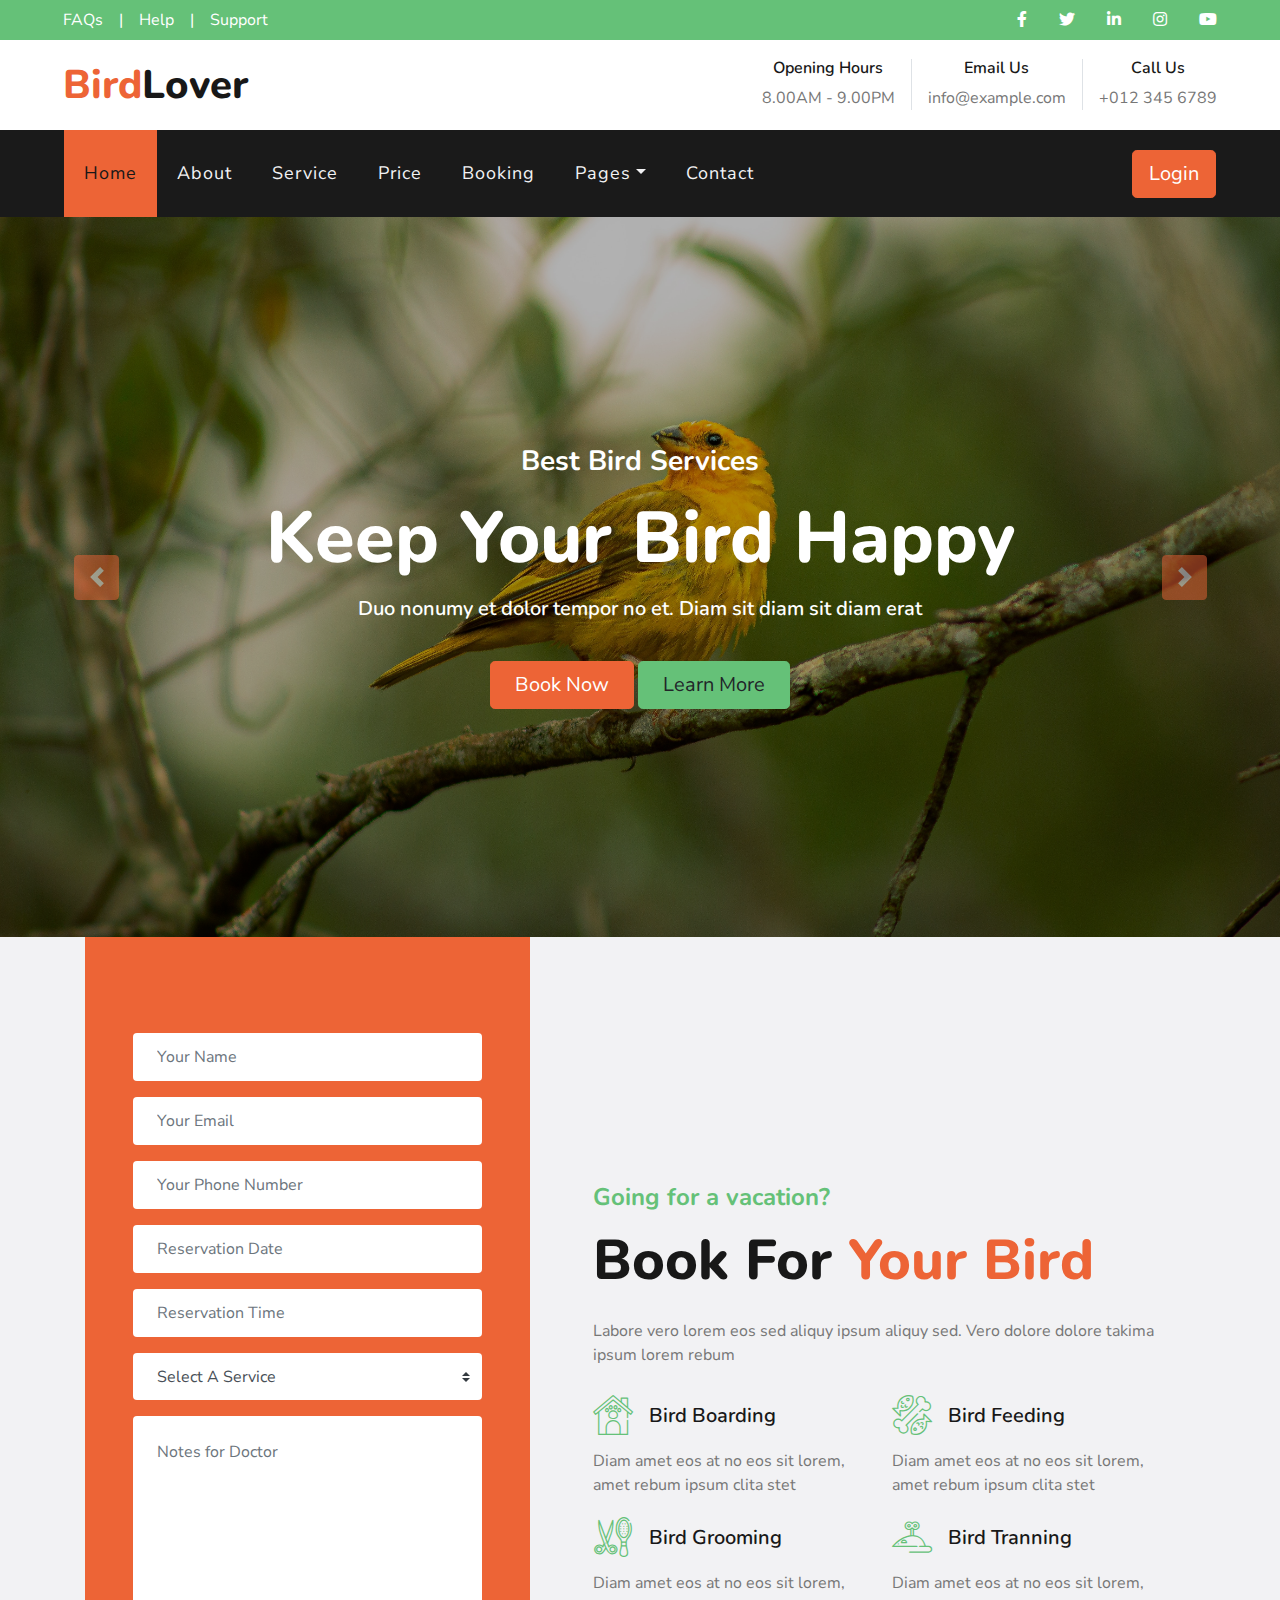
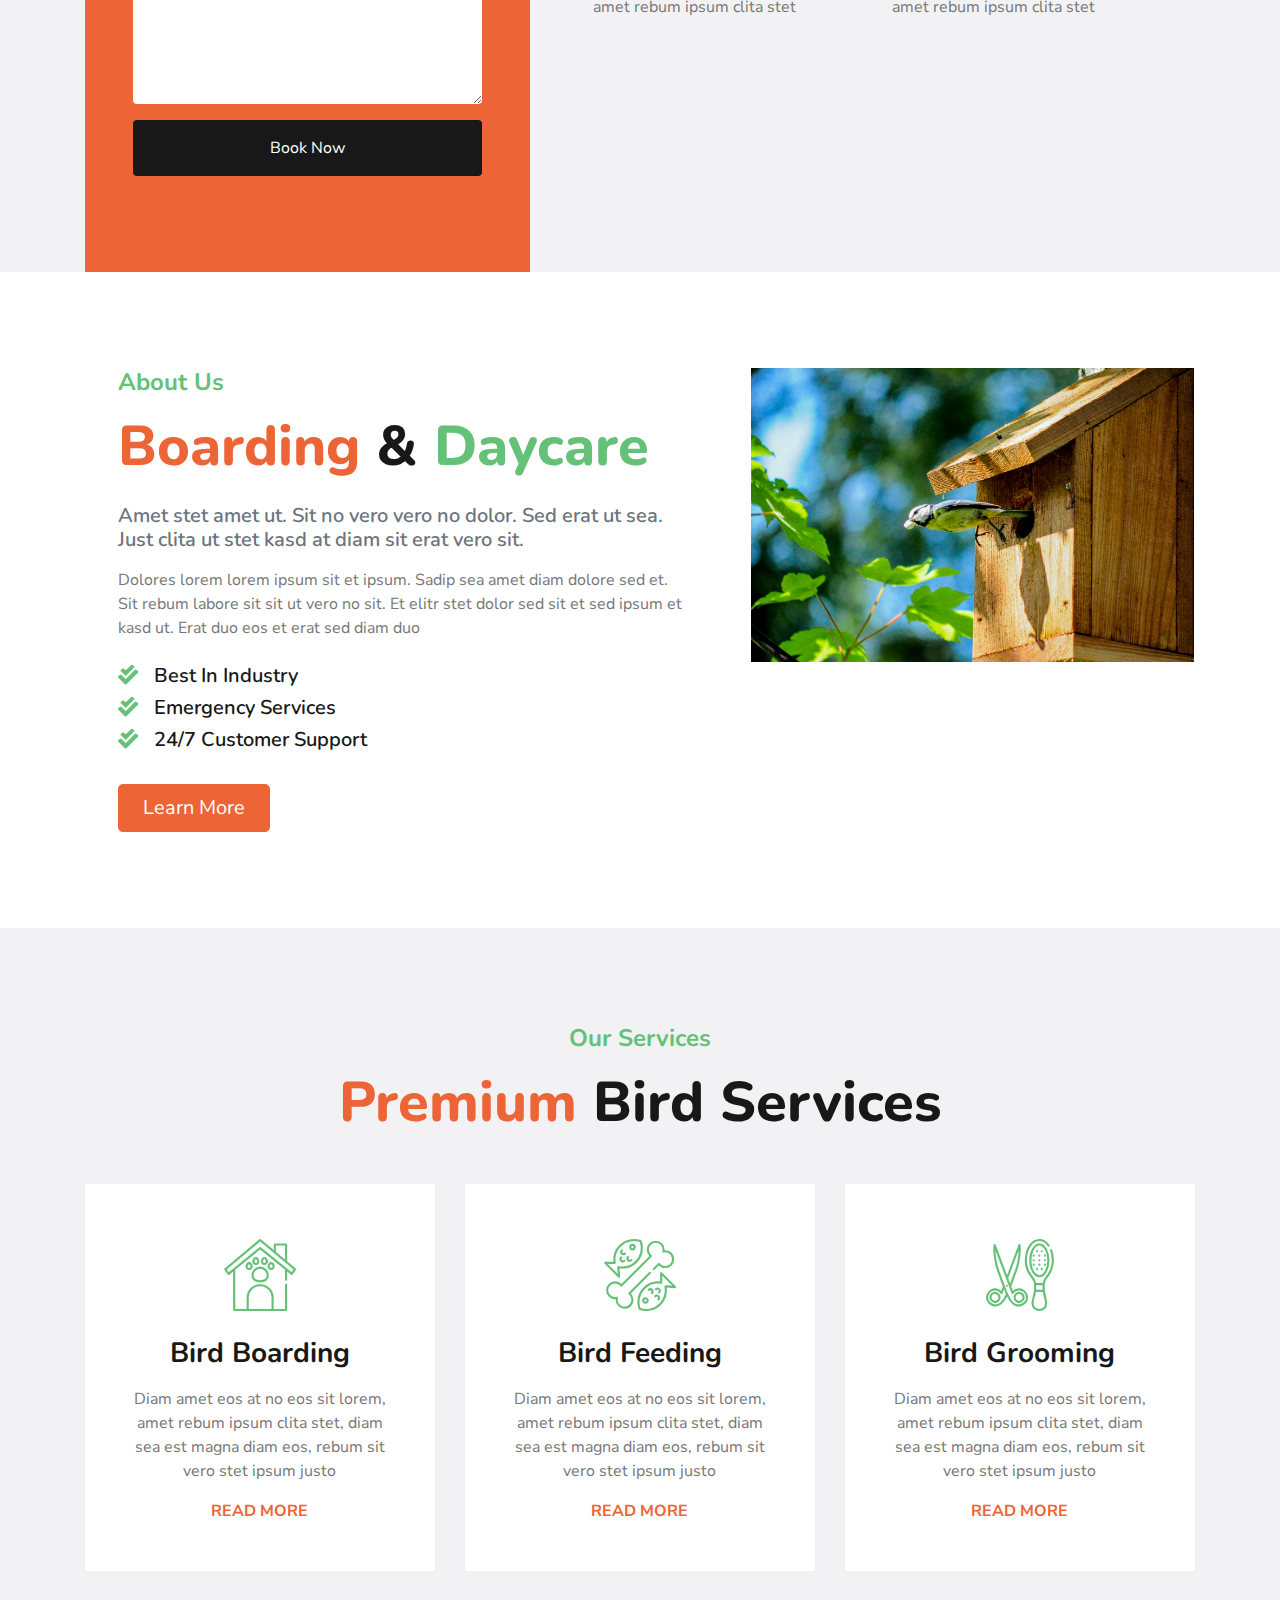
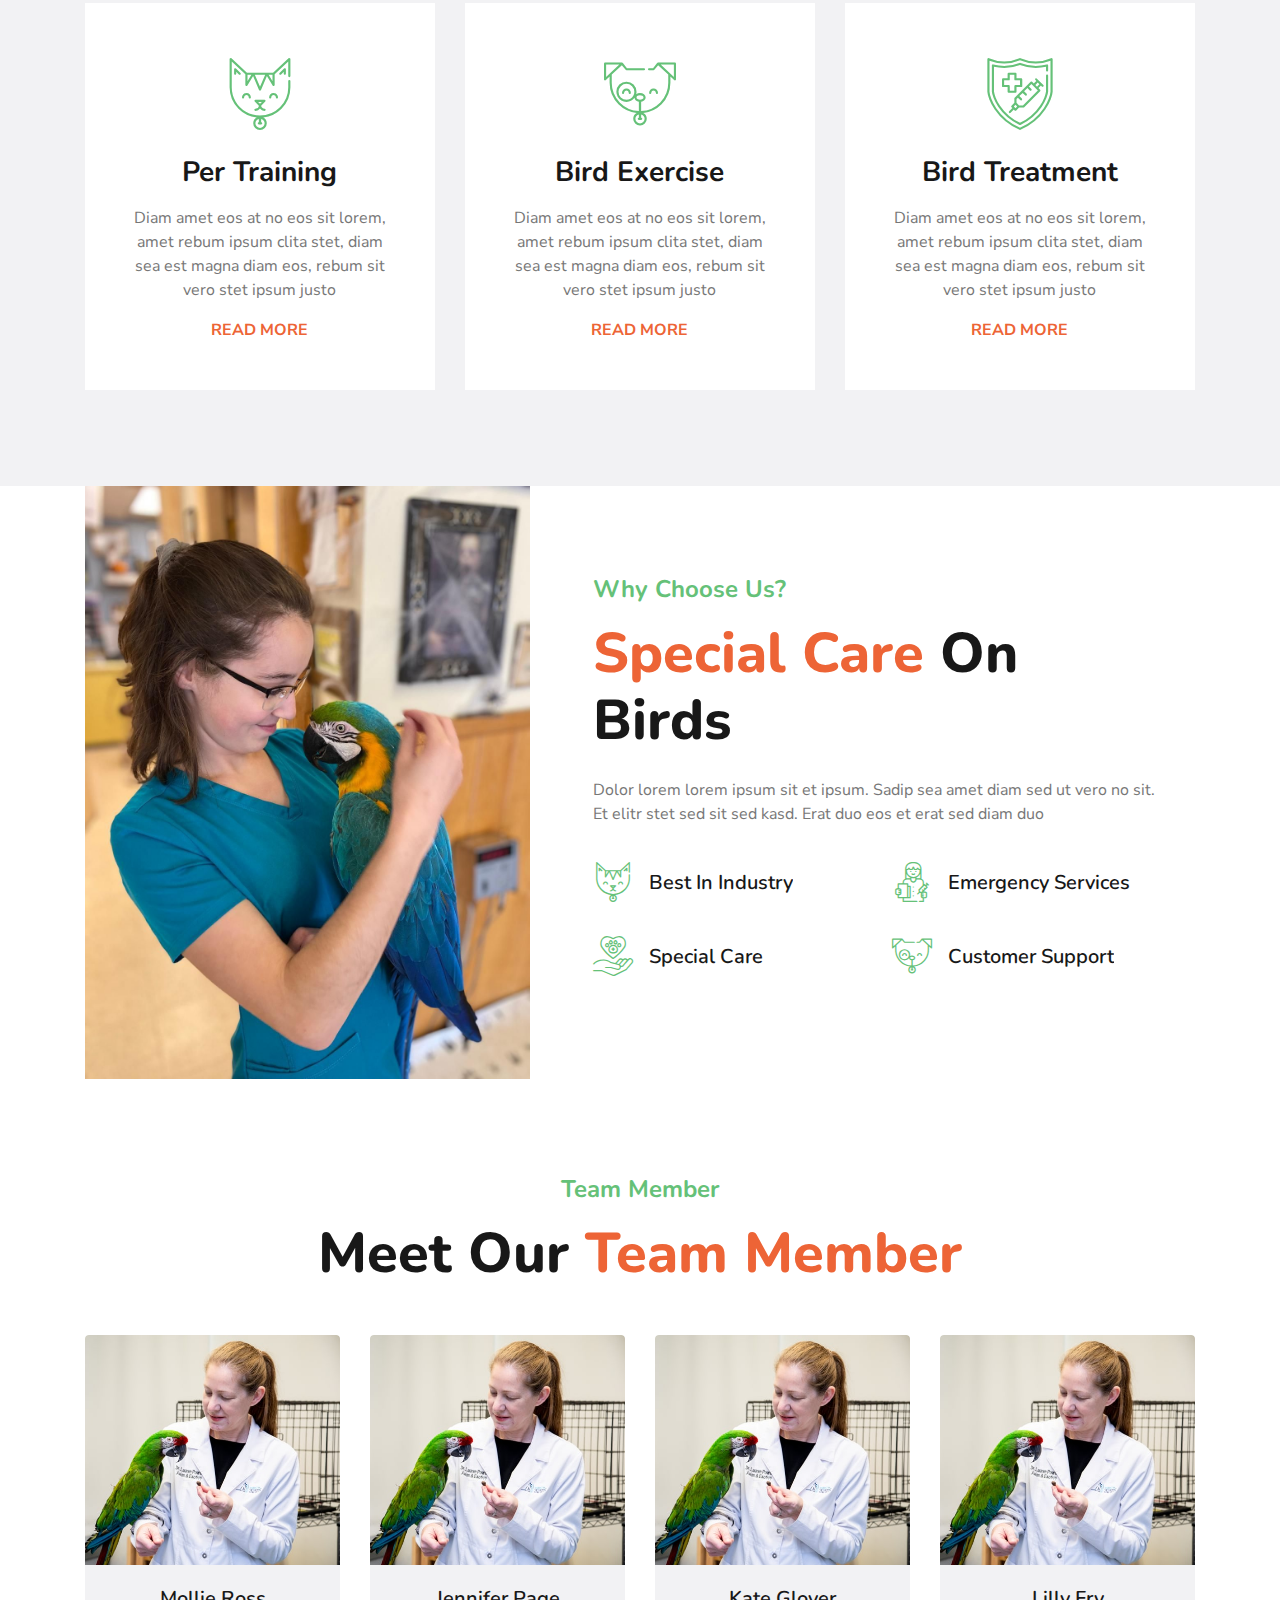
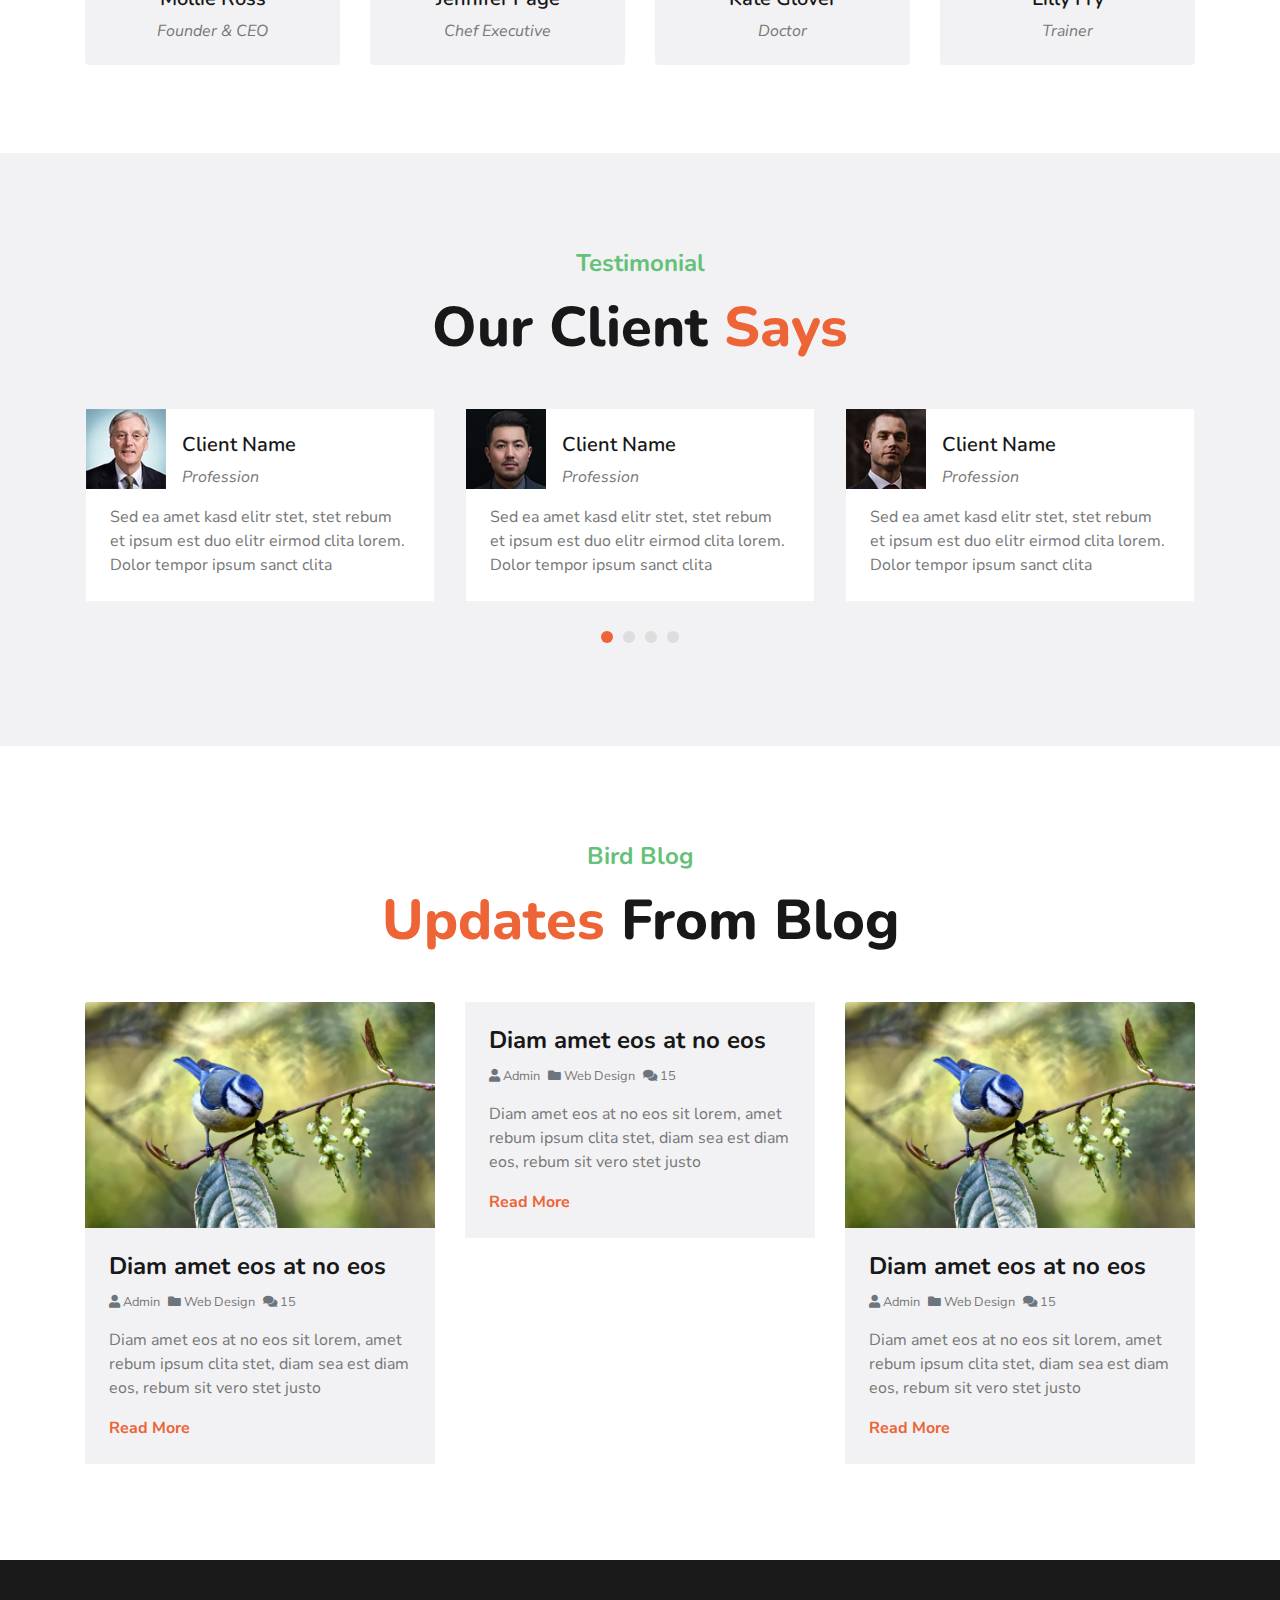
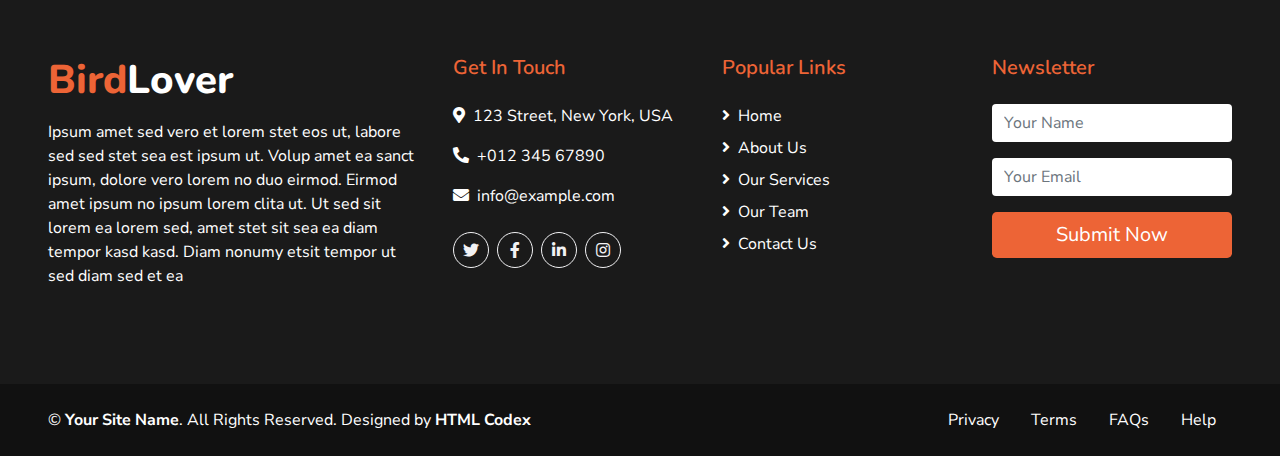
==== commit 616cca5a: "fix login" ====
--- a/index.html
+++ b/index.html
@@ -114,7 +114,7 @@
 					</div>
 
 					<!-- !Account Section -->
-					<img src="assets/mainpage/img/user.png" alt="logo" class="user-pic" onclick="toggleMenu()" />
+					<!-- <img src="assets/mainpage/img/user.png" alt="logo" class="user-pic" onclick="toggleMenu()" />
 
 					<div class="sub-menu-wrap" id="subMenu">
 						<div class="sub-menu">
@@ -140,9 +140,9 @@
 								<p class="m-0">Logout</p>
 							</a>
 						</div>
-					</div>
+					</div> -->
 					<!-- !Account Section End -->
-					<!-- <a href="" class="btn btn-lg btn-primary px-3 d-none d-lg-block">Get Quote</a> -->
+					<a href="" class="btn btn-lg btn-primary px-3 d-none d-lg-block">Login</a>
 				</div>
 			</nav>
 		</div>
